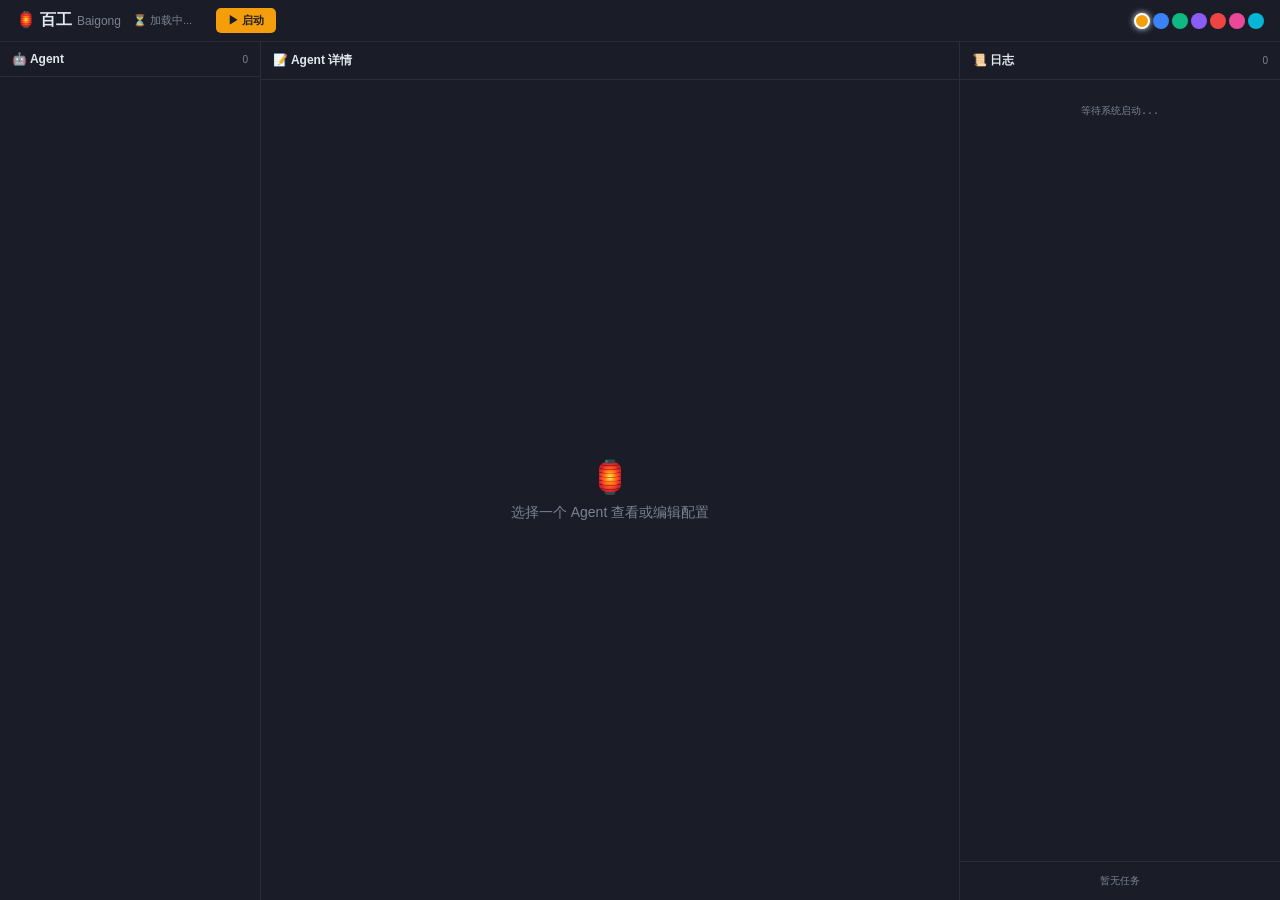
==== docs/index.html @ 062626a2 "v0.3.0: 三段式布局 + Agent 编辑 + 主题自定义 - 三段式布局：左列 Agent 列表 / 中列 编辑面板 / 右列 日志 - 点击 Agent 卡片进入编辑界面（人设/LLM配置/" ====
<!DOCTYPE html>
<html lang="zh-CN">
<head>
<meta charset="UTF-8">
<meta name="viewport" content="width=device-width, initial-scale=1.0">
<title>百工 Baigong — Agent 管理</title>
<style>
:root {
  --bg: #0f1117; --bg2: #1a1d27; --bg3: #232734; --border: #2a2e3a;
  --text: #e2e8f0; --dim: #7c8294;
  --accent: #f59e0b; --accent2: #3b82f6; --green: #10b981; --red: #ef4444; --purple: #8b5cf6;
  --radius: 8px;
}
*{margin:0;padding:0;box-sizing:border-box}
body{font-family:-apple-system,"PingFang SC","Microsoft YaHei",sans-serif;background:var(--bg);color:var(--text);font-size:13px;height:100vh;display:flex;flex-direction:column;overflow:hidden}
/* ═══ Header ═══ */
.hdr{display:flex;align-items:center;padding:8px 16px;background:var(--bg2);border-bottom:1px solid var(--border);gap:12px;flex-shrink:0}
.hdr h1{font-size:16px;font-weight:700;white-space:nowrap}
.hdr h1 span{font-weight:300;color:var(--dim);font-size:12px}
/* Theme picker */
.theme-picker{display:flex;gap:3px;margin-left:auto}
.theme-dot{width:16px;height:16px;border-radius:50%;border:2px solid transparent;cursor:pointer;transition:.15s}
.theme-dot.act{border-color:#fff;box-shadow:0 0 6px currentColor}
.theme-dot:hover{transform:scale(1.2)}
.hdr-center{display:flex;align-items:center;gap:8px;margin-left:12px}
#sysStat{font-size:11px;color:var(--dim)}
.btn{padding:5px 12px;border:none;border-radius:5px;font-size:11px;font-weight:600;cursor:pointer;transition:.15s}
.btn-pri{background:var(--accent);color:#1a1d27}.btn-pri:hover{background:#d48a08}
.btn-pri:disabled{opacity:.4;cursor:not-allowed}
.btn-red{background:var(--red);color:#fff}.btn-red:hover{background:#dc2626}
.btn-ok{background:var(--green);color:#fff}.btn-ok:hover{background:#059669}
.btn-sm{padding:3px 8px;font-size:10px}
/* ═══ Three Column Layout ═══ */
.main{display:flex;flex:1;overflow:hidden;gap:1px;background:var(--border)}
.col{display:flex;flex-direction:column;overflow:hidden}
.col-left{width:260px;flex-shrink:0;background:var(--bg2)}
.col-center{flex:1;background:var(--bg2)}
.col-right{width:320px;flex-shrink:0;background:var(--bg2);display:flex;flex-direction:column}
.col-h{padding:10px 12px;font-size:12px;font-weight:600;border-bottom:1px solid var(--border);display:flex;align-items:center;justify-content:space-between;flex-shrink:0}
.col-h .cnt{font-size:10px;color:var(--dim);font-weight:400}
/* ── Left: Agent List ── */
.ag-list{flex:1;overflow-y:auto;padding:6px}
.ag-card{display:flex;align-items:center;gap:8px;padding:8px 10px;border-radius:6px;cursor:pointer;transition:.1s;border:1px solid transparent;margin-bottom:4px}
.ag-card:hover{background:var(--bg3)}
.ag-card.sel{border-color:var(--accent);background:rgba(245,158,11,.08)}
.ag-av{width:32px;height:32px;border-radius:6px;display:flex;align-items:center;justify-content:center;font-size:16px;flex-shrink:0}
.ag-av .dot{width:6px;height:6px;border-radius:50%;position:absolute;bottom:0;right:0;border:1px solid var(--bg2)}
.ag-av-wrap{position:relative}.dot-idle{background:var(--dim)}.dot-thinking{background:var(--accent);animation:pulse .8s infinite}.dot-acting{background:var(--accent2);animation:pulse .8s infinite}.dot-done{background:var(--green)}.dot-error{background:var(--red)}
.ag-info{flex:1;min-width:0}
.ag-name{font-size:12px;font-weight:600}
.ag-role-2{font-size:10px;color:var(--dim);margin-top:1px}
.ag-extra{font-size:10px;color:var(--dim);margin-top:1px;white-space:nowrap;overflow:hidden;text-overflow:ellipsis}
@keyframes pulse{0%,100%{opacity:1}50%{opacity:.4}}
/* ── Center: Detail/Edit ── */
.center-content{flex:1;overflow-y:auto;padding:12px}
.center-empty{display:flex;align-items:center;justify-content:center;height:100%;color:var(--dim);font-size:14px;flex-direction:column;gap:8px}
.center-empty .big{font-size:32px}
.edit-section{margin-bottom:16px}
.edit-section h3{font-size:12px;font-weight:600;color:var(--accent);margin-bottom:8px;padding-bottom:4px;border-bottom:1px solid var(--border)}
.fg{margin-bottom:10px}
.fg label{display:block;font-size:11px;font-weight:600;margin-bottom:3px;color:#cbd5e1}
.fg input,.fg select,.fg textarea{width:100%;padding:7px 9px;background:var(--bg3);border:1px solid var(--border);border-radius:4px;color:var(--text);font-size:12px;outline:none;font-family:inherit}
.fg input:focus,.fg select:focus,.fg textarea:focus{border-color:var(--accent)}
.fg textarea{min-height:50px;resize:vertical}
.fg-hint{font-size:10px;color:var(--dim);margin-top:2px}
.tool-grid{display:flex;flex-wrap:wrap;gap:4px;margin-top:4px}
.tool-chk{display:flex;align-items:center;gap:4px;padding:3px 8px;background:var(--bg3);border:1px solid var(--border);border-radius:4px;cursor:pointer;font-size:11px;transition:.1s}
.tool-chk input{display:none}
.tool-chk.chk{border-color:var(--accent);background:rgba(245,158,11,.1)}
.tool-chk:hover{background:var(--bg)}
.edit-actions{display:flex;gap:6px;justify-content:flex-end;padding-top:8px;border-top:1px solid var(--border);margin-top:4px}
.edit-actions .btn{padding:6px 16px;font-size:12px}
/* ── Right: Logs + Tasks ── */
.col-right .col-h{border-bottom-color:transparent}
.col-right .col:first-child .col-h{border-bottom:1px solid var(--border)}
.log-box{flex:1;overflow-y:auto;padding:4px 8px;font-family:"SF Mono","Menlo",monospace;font-size:10px}
.l{display:flex;gap:4px;padding:2px 4px;border-radius:2px}
.l:hover{background:var(--bg3)}
.l-t{color:var(--dim);flex-shrink:0}
.l-m{flex:1}.l.action .l-m{color:var(--accent2)}.l.result .l-m{color:var(--green)}.l.thought .l-m{color:var(--accent);font-style:italic}.l.memory .l-m{color:var(--purple)}.l.error .l-m{color:var(--red)}
.task-pane{flex:0 0 auto;max-height:160px;overflow-y:auto;border-top:1px solid var(--border);padding:4px 8px}
.task-card{padding:4px 6px;margin:2px 0;background:var(--bg3);border-radius:3px;border-left:2px solid var(--dim);font-size:10px}
.task-card.t-pending{border-left-color:var(--dim)}
.task-card.t-progress{border-left-color:var(--accent2)}
.task-card.t-done{border-left-color:var(--green);opacity:.7}
.task-card .tc-goal{font-weight:500}
.task-card .tc-meta{font-size:9px;color:var(--dim);margin-top:1px}
/* Scrollbar */
::-webkit-scrollbar{width:3px}::-webkit-scrollbar-track{background:transparent}::-webkit-scrollbar-thumb{background:var(--border);border-radius:2px}
</style>
</head>
<body>

<!-- Header -->
<div class="hdr">
  <h1>🏮 百工 <span>Baigong</span></h1>
  <span id="sysStat">⏳ 加载中...</span>
  <div class="hdr-center">
    <button class="btn btn-pri" id="btnStart">▶ 启动</button>
    <button class="btn btn-red" id="btnStop" style="display:none">⏹ 停止</button>
  </div>
  <div class="theme-picker" id="themePicker"></div>
</div>

<!-- Three Columns -->
<div class="main">
  <!-- Left: Agents -->
  <div class="col col-left">
    <div class="col-h"><span>🤖 Agent</span><span class="cnt" id="agCnt">0</span></div>
    <div class="ag-list" id="agList"></div>
  </div>

  <!-- Center: Detail/Edit -->
  <div class="col col-center">
    <div class="col-h"><span id="detailTitle">📝 Agent 详情</span></div>
    <div class="center-content" id="centerContent">
      <div class="center-empty">
        <div class="big">🏮</div>
        <div>选择一个 Agent 查看或编辑配置</div>
      </div>
    </div>
  </div>

  <!-- Right: Logs + Tasks -->
  <div class="col col-right">
    <div class="col" style="flex:1">
      <div class="col-h"><span>📜 日志</span><span class="cnt" id="logCnt">0</span></div>
      <div class="log-box" id="logBox"><div style="padding:20px;text-align:center;color:var(--dim)">等待系统启动...</div></div>
    </div>
    <div class="task-pane" id="taskPane"><div style="color:var(--dim);font-size:10px;text-align:center;padding:8px">暂无任务</div></div>
  </div>
</div>

<script>
const $=id=>document.getElementById(id);
const T=text=>document.createTextNode(text);

// ── Color presets ──
const THEMES={
  amber:"#f59e0b",amber2:"#d48a08",
  blue:"#3b82f6",blue2:"#2563eb",
  green:"#10b981",green2:"#059669",
  purple:"#8b5cf6",purple2:"#7c3aed",
  red:"#ef4444",red2:"#dc2626",
  pink:"#ec4899",pink2:"#db2777",
  cyan:"#06b6d4",cyan2:"#0891b2",
};

// ── API helper ──
async function api(path,opts={}){
  const r=await fetch(path,{headers:{'Content-Type':'application/json'},...opts});
  return r.json();
}

// ── State ──
let es=null, timer=null;
let state={agents:[],logs:[],tasks:[]};
let selectedAgent=null;
let providers={};

// ── Theme ──
function initThemePicker(){
  const el=$('themePicker');
  const names=Object.keys(THEMES).filter((_,i)=>i%2===0);
  const cur=localStorage.getItem('baigong_theme')||'amber';
  el.innerHTML=names.map(n=>`<div class="theme-dot ${n===cur?'act':''}" data-theme="${n}" style="background:${THEMES[n]}" onclick="setTheme('${n}')" title="${n}"></div>`).join('');
  applyTheme(cur);
}
function setTheme(name){
  localStorage.setItem('baigong_theme',name);
  applyTheme(name);
  document.querySelectorAll('.theme-dot').forEach(d=>d.classList.toggle('act',d.dataset.theme===name));
  // Save to backend
  api('/api/theme',{method:'POST',body:JSON.stringify({accent:name})}).catch(()=>{});
}
function applyTheme(name){
  const c=THEMES[name]||'#f59e0b';
  const c2=THEMES[name+'2']||'#d48a08';
  document.documentElement.style.setProperty('--accent',c);
  document.documentElement.style.setProperty('--accent2',c2);
}

// ── Init ──
async function init(){
  initThemePicker();
  // Load providers
  providers=await api('/api/providers')||{};
  // Load state
  const cfg=await api('/api/config');
  if(cfg.llm&&cfg.llm.api_key){
    $('sysStat').textContent='已配置';
    if(cfg.agents&&cfg.agents.length){
      $('btnStart').click();
    }
  }else{
    $('sysStat').textContent='⚠️ 未配置 API Key';
  }
  // Poll
  setInterval(fetchState,3000);
  // Initial fetch
  await fetchState();
}

// ── Start / Stop ──
$('btnStart').onclick=async function(){
  this.disabled=true;$('sysStat').textContent='⏳ 启动中...';
  const r=await api('/api/start',{method:'POST'});
  if(r.ok){
    this.style.display='none';$('btnStop').style.display='inline-block';
    $('sysStat').textContent='✅ 运行中';
    connectSSE();
  }else{
    $('sysStat').textContent='❌ '+(r.error||'失败');
    this.disabled=false;
  }
};
$('btnStop').onclick=async function(){
  await api('/api/stop',{method:'POST'});
  this.style.display='none';$('btnStart').style.display='inline-block';$('btnStart').disabled=false;
  $('sysStat').textContent='⏹ 已停止';
  if(es){es.close();es=null}
};

// ── SSE ──
function connectSSE(){
  if(es)es.close();
  es=new EventSource('/api/events');
  es.onmessage=function(e){try{render(JSON.parse(e.data))}catch(err){}};
  es.onerror=function(){};
  fetchState();
}

// ── Fetch state ──
async function fetchState(){
  const s=await api('/api/state');
  if(s)render(s);
}

// ── Render ──
function render(s){
  state=s;
  renderAgentList(s);
  renderLogs(s);
  renderTasks(s);
  // If selected agent is still in list, update detail
  if(selectedAgent&&s.agents){
    const a=s.agents.find(x=>x.id===selectedAgent.id);
    if(a){selectedAgent=a;renderDetail(a);}
  }
}
function renderAgentList(s){
  const agents=s.agents||[];
  $('agCnt').textContent=agents.length;
  const el=$('agList');
  if(!agents.length){
    el.innerHTML='<div style="text-align:center;padding:20px;color:var(--dim);font-size:12px">暂无 Agent<br><span style="font-size:10px">启动系统后自动创建</span></div>';
    return;
  }
  el.innerHTML=agents.map(a=>`
    <div class="ag-card ${selectedAgent&&selectedAgent.id===a.id?'sel':''}" onclick="selectAgent('${a.id}')">
      <div class="ag-av-wrap"><div class="ag-av" style="background:rgba(245,158,11,.1);border-radius:6px">🤖</div><span class="dot dot-${a.status||'idle'}"></span></div>
      <div class="ag-info">
        <div class="ag-name">${a.name||'?'}</div>
        <div class="ag-role-2">${a.role||'?'} · ${a.model||'默认模型'}</div>
        <div class="ag-extra">${a.action||'等待任务...'}</div>
      </div>
    </div>
  `).join('');
}
function renderLogs(s){
  const logs=s.logs||[];
  $('logCnt').textContent=logs.length;
  const el=$('logBox');
  if(!logs.length){el.innerHTML='<div style="padding:20px;text-align:center;color:var(--dim)">等待系统启动...</div>';return}
  el.innerHTML=logs.slice(-200).map(l=>`
    <div class="l ${l.type||''}"><span class="l-t">${l.t||''}</span><span class="l-m">${l.msg||''}</span></div>
  `).join('');
  el.scrollTop=el.scrollHeight;
}
function renderTasks(s){
  const tasks=s.tasks||[];
  const el=$('taskPane');
  if(!tasks.length){el.innerHTML='<div style="color:var(--dim);font-size:10px;text-align:center;padding:8px">暂无任务</div>';return}
  el.innerHTML=tasks.slice(-10).map(t=>`
    <div class="task-card t-${t.status||'pending'}">
      <div class="tc-goal">${t.goal||t.id||'?'}</div>
      <div class="tc-meta">${t.assignee||''}${t.progress?' · '+(t.progress*100).toFixed(0)+'%':''}</div>
    </div>
  `).join('');
}

// ── Select Agent ──
async function selectAgent(id){
  // Try to get full detail from API
  try{
    const a=await api('/api/agents/'+id);
    if(a&&a.id){selectedAgent=a;renderDetail(a);return}
  }catch(e){}
  // Fallback: find in state
  const a=(state.agents||[]).find(x=>x.id===id);
  if(a){selectedAgent=a;renderDetail(a)}
}

// ── Render Detail / Edit ──
function renderDetail(a){
  $('detailTitle').textContent='✏️ '+a.name;
  const tools=a.tools||[];
  const allTools=Object.keys((state.tools||{}));
  const provider=a.provider||'';
  const currentTheme=localStorage.getItem('baigong_theme')||'amber';
  const providerKeys=Object.keys(providers);

  $('centerContent').innerHTML=`
    <!-- Basic -->
    <div class="edit-section">
      <h3>📋 基本信息</h3>
      <div class="fg"><label>名字</label><input id="eName" value="${escHtml(a.name)}"></div>
      <div class="fg"><label>角色描述</label><input id="eRole" value="${escHtml(a.role||'')}"></div>
    </div>

    <!-- System Prompt -->
    <div class="edit-section">
      <h3>🧠 人设 / System Prompt</h3>
      <div class="fg">
        <textarea id="ePrompt" rows="6">${escHtml(a.system_prompt||'')}</textarea>
      </div>
    </div>

    <!-- LLM -->
    <div class="edit-section">
      <h3>🔌 LLM 配置</h3>
      <div class="fg"><label>提供商</label>
        <select id="eProvider" onchange="onProviderChange()">
          <option value="">使用全局配置</option>
          ${providerKeys.map(k=>`<option value="${k}" ${provider===k?'selected':''}>${k}</option>`).join('')}
        </select>
      </div>
      <div class="fg"><label>模型</label>
        <select id="eModel">
          <option value="">使用全局配置</option>
          ${provider ? (providers[provider]?.models||[]).map(m=>`<option value="${m}" ${a.model===m?'selected':''}>${m}</option>`).join('') : ''}
        </select>
      </div>
      <div class="fg"><label>API Key</label>
        <input id="eApiKey" type="password" value="${escHtml(a.api_key||'')}" placeholder="留空使用全局 API Key">
        <div class="fg-hint">留空则使用全局配置中的 API Key</div>
      </div>
      <div class="fg"><label>API 地址</label>
        <input id="eBaseUrl" value="${escHtml(a.base_url||'')}" placeholder="留空使用提供商默认地址">
      </div>
    </div>

    <!-- Tools -->
    <div class="edit-section">
      <h3>🔧 工具</h3>
      <div class="tool-grid" id="toolGrid">
        ${(allTools.length?allTools:['web_search','web_extract','file_read','file_write','code_exec']).map(t=>{
          const checked=tools.includes(t);
          return `<label class="tool-chk ${checked?'chk':''}" onclick="this.classList.toggle('chk')">
            <input type="checkbox" ${checked?'checked':''} value="${t}"> ${t}
          </label>`;
        }).join('')}
      </div>
    </div>

    <!-- Actions -->
    <div class="edit-actions">
      <button class="btn btn-red btn-sm" onclick="deleteAgent('${a.id}')">🗑 删除</button>
      <button class="btn btn-pri" onclick="saveAgent('${a.id}')">💾 保存</button>
    </div>
  `;
}

function escHtml(s){
  if(!s)return '';
  return s.replace(/&/g,'&amp;').replace(/</g,'&lt;').replace(/>/g,'&gt;').replace(/"/g,'&quot;');
}

// ── Provider change ──
function onProviderChange(){
  const p=$('eProvider').value;
  const sel=$('eModel');
  if(!p||!providers[p]){
    sel.innerHTML='<option value="">使用全局配置</option>';
    return;
  }
  sel.innerHTML='<option value="">使用全局配置</option>'+providers[p].models.map(m=>`<option value="${m}">${m}</option>`).join('');
}

// ── Save Agent ──
async function saveAgent(id){
  const name=$('eName').value.trim();
  const role=$('eRole').value.trim();
  const prompt=$('ePrompt').value.trim();
  const provider=$('eProvider').value;
  const model=$('eModel').value;
  const apiKey=$('eApiKey').value;
  const baseUrl=$('eBaseUrl').value;

  // Get checked tools
  const tools=[];
  document.querySelectorAll('#toolGrid input:checked').forEach(cb=>tools.push(cb.value));

  const body={};
  if(name)body.name=name;
  if(role)body.role=role;
  if(prompt)body.system_prompt=prompt;
  body.tools=tools;
  body.provider=provider||null;
  body.model=model||null;
  body.api_key=apiKey||null;
  body.base_url=baseUrl||null;

  const r=await api('/api/agents/'+id,{method:'PATCH',body:JSON.stringify(body)});
  if(r.ok){
    $('detailTitle').textContent='✏️ '+name;
    $('sysStat').textContent='✅ Agent 已保存';
    setTimeout(()=>{$('sysStat').textContent='✅ 运行中';},2000);
    await fetchState();
    // Re-select to refresh
    selectAgent(id);
  }else{
    $('sysStat').textContent='❌ 保存失败';
  }
}

// ── Delete Agent ──
async function deleteAgent(id){
  if(!confirm('确定要删除这个 Agent 吗？'))return;
  const r=await api('/api/agents/'+id,{method:'DELETE'});
  if(r.ok){
    selectedAgent=null;
    $('centerContent').innerHTML='<div class="center-empty"><div class="big">🏮</div><div>选择一个 Agent 查看或编辑配置</div></div>';
    $('detailTitle').textContent='📝 Agent 详情';
    await fetchState();
  }
}

// ── Load ──
init();
</script>
</body>
</html>
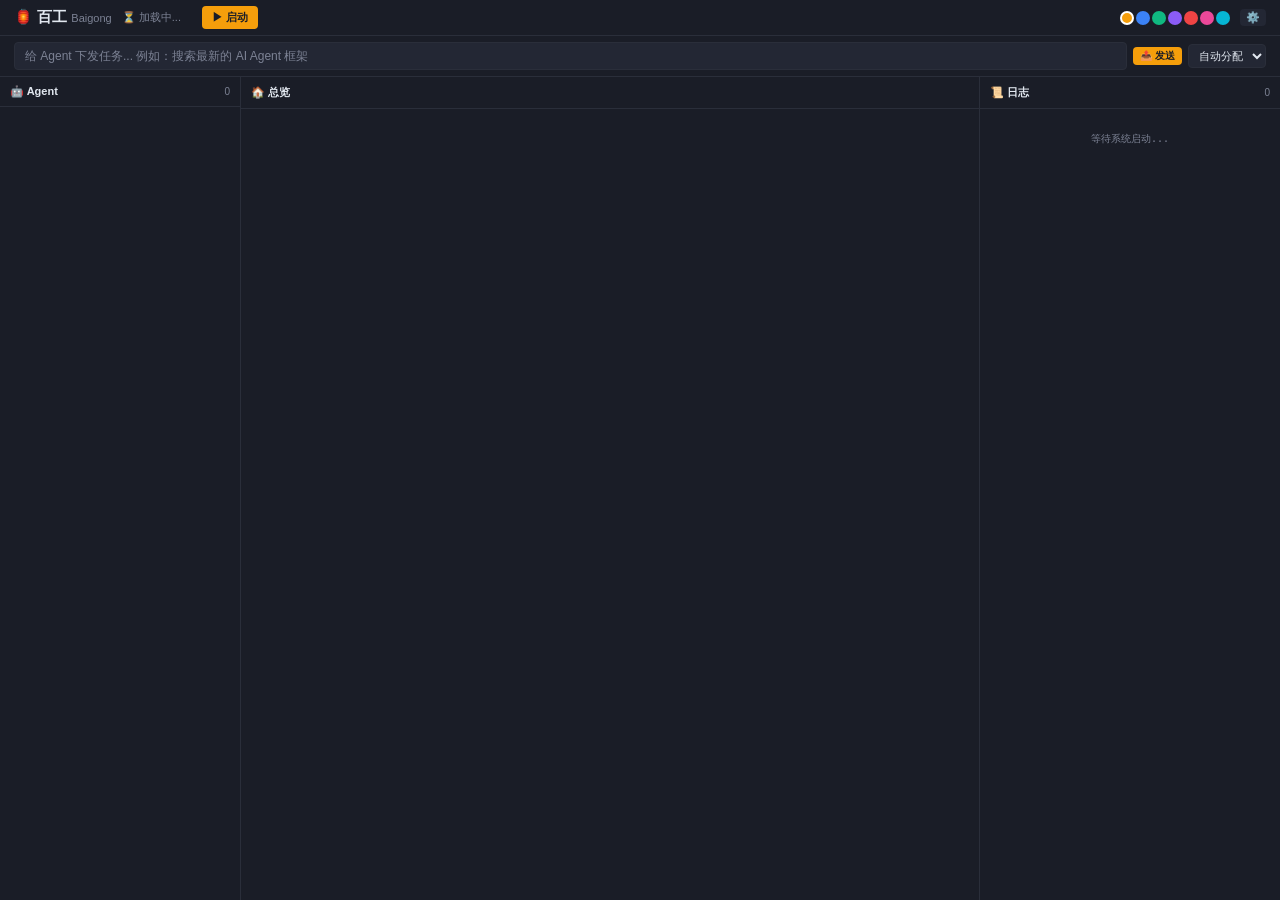
==== commit 098ec6a3: "v0.3.0: 完整 Agent 管理界面 + 热更新 - 三段式布局：Agent 列表 / 编辑面板 / 日志 - 顶部任务输入栏：直接给 Agent 下发任务 - 点击 Agent 可编辑：人设/" ====
--- a/docs/index.html
+++ b/docs/index.html
@@ -5,93 +5,97 @@
 <meta name="viewport" content="width=device-width, initial-scale=1.0">
 <title>百工 Baigong — Agent 管理</title>
 <style>
-:root {
-  --bg: #0f1117; --bg2: #1a1d27; --bg3: #232734; --border: #2a2e3a;
-  --text: #e2e8f0; --dim: #7c8294;
-  --accent: #f59e0b; --accent2: #3b82f6; --green: #10b981; --red: #ef4444; --purple: #8b5cf6;
-  --radius: 8px;
-}
+:root{--bg:#0f1117;--bg2:#1a1d27;--bg3:#232734;--border:#2a2e3a;--text:#e2e8f0;--dim:#7c8294;--accent:#f59e0b;--accent2:#3b82f6;--green:#10b981;--red:#ef4444;--purple:#8b5cf6}
 *{margin:0;padding:0;box-sizing:border-box}
 body{font-family:-apple-system,"PingFang SC","Microsoft YaHei",sans-serif;background:var(--bg);color:var(--text);font-size:13px;height:100vh;display:flex;flex-direction:column;overflow:hidden}
 /* ═══ Header ═══ */
-.hdr{display:flex;align-items:center;padding:8px 16px;background:var(--bg2);border-bottom:1px solid var(--border);gap:12px;flex-shrink:0}
-.hdr h1{font-size:16px;font-weight:700;white-space:nowrap}
-.hdr h1 span{font-weight:300;color:var(--dim);font-size:12px}
-/* Theme picker */
-.theme-picker{display:flex;gap:3px;margin-left:auto}
-.theme-dot{width:16px;height:16px;border-radius:50%;border:2px solid transparent;cursor:pointer;transition:.15s}
-.theme-dot.act{border-color:#fff;box-shadow:0 0 6px currentColor}
-.theme-dot:hover{transform:scale(1.2)}
-.hdr-center{display:flex;align-items:center;gap:8px;margin-left:12px}
-#sysStat{font-size:11px;color:var(--dim)}
-.btn{padding:5px 12px;border:none;border-radius:5px;font-size:11px;font-weight:600;cursor:pointer;transition:.15s}
-.btn-pri{background:var(--accent);color:#1a1d27}.btn-pri:hover{background:#d48a08}
-.btn-pri:disabled{opacity:.4;cursor:not-allowed}
+.hdr{display:flex;align-items:center;padding:6px 14px;background:var(--bg2);border-bottom:1px solid var(--border);gap:10px;flex-shrink:0}
+.hdr h1{font-size:15px;font-weight:700;white-space:nowrap}
+.hdr h1 span{font-weight:300;color:var(--dim);font-size:11px}
+#sysStat{font-size:11px;color:var(--dim);min-width:70px}
+.hdr-center{display:flex;align-items:center;gap:6px}
+.btn{padding:4px 10px;border:none;border-radius:4px;font-size:11px;font-weight:600;cursor:pointer;transition:.15s}
+.btn-pri{background:var(--accent);color:#1a1d27}.btn-pri:hover{background:#d48a08}.btn-pri:disabled{opacity:.4;cursor:not-allowed}
 .btn-red{background:var(--red);color:#fff}.btn-red:hover{background:#dc2626}
 .btn-ok{background:var(--green);color:#fff}.btn-ok:hover{background:#059669}
-.btn-sm{padding:3px 8px;font-size:10px}
-/* ═══ Three Column Layout ═══ */
+.btn-sm{padding:2px 7px;font-size:10px}
+/* task input bar */
+.task-bar{display:flex;align-items:center;gap:6px;padding:6px 14px;background:var(--bg2);border-bottom:1px solid var(--border);flex-shrink:0}
+.task-bar input{flex:1;padding:6px 10px;background:var(--bg3);border:1px solid var(--border);border-radius:4px;color:var(--text);font-size:12px;outline:none}
+.task-bar input:focus{border-color:var(--accent)}
+.task-bar input::placeholder{color:var(--dim)}
+.theme-picker{display:flex;gap:2px;margin-left:auto}
+.theme-dot{width:14px;height:14px;border-radius:50%;border:2px solid transparent;cursor:pointer;transition:.15s}
+.theme-dot.act{border-color:#fff}.theme-dot:hover{transform:scale(1.2)}
+.hdr-actions{display:flex;align-items:center;gap:3px}
+.hdr-actions .btn{background:var(--bg3);color:var(--dim);padding:2px 6px}.hdr-actions .btn:hover{color:var(--text)}
+/* ═══ Main Layout ═══ */
 .main{display:flex;flex:1;overflow:hidden;gap:1px;background:var(--border)}
 .col{display:flex;flex-direction:column;overflow:hidden}
-.col-left{width:260px;flex-shrink:0;background:var(--bg2)}
+.col-left{width:240px;flex-shrink:0;background:var(--bg2)}
 .col-center{flex:1;background:var(--bg2)}
-.col-right{width:320px;flex-shrink:0;background:var(--bg2);display:flex;flex-direction:column}
-.col-h{padding:10px 12px;font-size:12px;font-weight:600;border-bottom:1px solid var(--border);display:flex;align-items:center;justify-content:space-between;flex-shrink:0}
+.col-right{width:300px;flex-shrink:0;background:var(--bg2)}
+.col-h{padding:8px 10px;font-size:11px;font-weight:600;border-bottom:1px solid var(--border);display:flex;align-items:center;justify-content:space-between;flex-shrink:0}
 .col-h .cnt{font-size:10px;color:var(--dim);font-weight:400}
-/* ── Left: Agent List ── */
-.ag-list{flex:1;overflow-y:auto;padding:6px}
-.ag-card{display:flex;align-items:center;gap:8px;padding:8px 10px;border-radius:6px;cursor:pointer;transition:.1s;border:1px solid transparent;margin-bottom:4px}
+/* ── Agent List ── */
+.ag-list{flex:1;overflow-y:auto;padding:4px}
+.ag-card{display:flex;align-items:center;gap:6px;padding:6px 8px;border-radius:5px;cursor:pointer;transition:.1s;border:1px solid transparent;margin-bottom:2px}
 .ag-card:hover{background:var(--bg3)}
 .ag-card.sel{border-color:var(--accent);background:rgba(245,158,11,.08)}
-.ag-av{width:32px;height:32px;border-radius:6px;display:flex;align-items:center;justify-content:center;font-size:16px;flex-shrink:0}
-.ag-av .dot{width:6px;height:6px;border-radius:50%;position:absolute;bottom:0;right:0;border:1px solid var(--bg2)}
-.ag-av-wrap{position:relative}.dot-idle{background:var(--dim)}.dot-thinking{background:var(--accent);animation:pulse .8s infinite}.dot-acting{background:var(--accent2);animation:pulse .8s infinite}.dot-done{background:var(--green)}.dot-error{background:var(--red)}
+.ag-av-wrap{position:relative;flex-shrink:0}
+.ag-av{width:28px;height:28px;border-radius:5px;display:flex;align-items:center;justify-content:center;font-size:14px;background:rgba(245,158,11,.1)}
+.dot{position:absolute;bottom:-1px;right:-1px;width:7px;height:7px;border-radius:50%;border:1.5px solid var(--bg2)}
+.dot-idle{background:var(--dim)}.dot-thinking{background:var(--accent);animation:pulse .8s infinite}.dot-acting{background:var(--accent2);animation:pulse .8s infinite}.dot-done{background:var(--green)}.dot-error{background:var(--red)}
 .ag-info{flex:1;min-width:0}
 .ag-name{font-size:12px;font-weight:600}
-.ag-role-2{font-size:10px;color:var(--dim);margin-top:1px}
-.ag-extra{font-size:10px;color:var(--dim);margin-top:1px;white-space:nowrap;overflow:hidden;text-overflow:ellipsis}
+.ag-role2{font-size:9px;color:var(--dim);margin-top:0}
+.ag-action{font-size:9px;color:var(--dim);margin-top:0;white-space:nowrap;overflow:hidden;text-overflow:ellipsis}
 @keyframes pulse{0%,100%{opacity:1}50%{opacity:.4}}
-/* ── Center: Detail/Edit ── */
-.center-content{flex:1;overflow-y:auto;padding:12px}
-.center-empty{display:flex;align-items:center;justify-content:center;height:100%;color:var(--dim);font-size:14px;flex-direction:column;gap:8px}
-.center-empty .big{font-size:32px}
-.edit-section{margin-bottom:16px}
-.edit-section h3{font-size:12px;font-weight:600;color:var(--accent);margin-bottom:8px;padding-bottom:4px;border-bottom:1px solid var(--border)}
-.fg{margin-bottom:10px}
-.fg label{display:block;font-size:11px;font-weight:600;margin-bottom:3px;color:#cbd5e1}
-.fg input,.fg select,.fg textarea{width:100%;padding:7px 9px;background:var(--bg3);border:1px solid var(--border);border-radius:4px;color:var(--text);font-size:12px;outline:none;font-family:inherit}
+/* ── Center Content ── */
+.center-scroll{flex:1;overflow-y:auto;padding:10px}
+/* overview */
+.ov-grid{display:grid;grid-template-columns:repeat(auto-fill,minmax(100px,1fr));gap:6px;margin-bottom:12px}
+.ov-card{background:var(--bg3);border:1px solid var(--border);border-radius:5px;padding:8px;text-align:center}
+.ov-val{font-size:20px;font-weight:700}
+.ov-lbl{font-size:10px;color:var(--dim);margin-top:2px}
+/* edit form */
+.edit-s{margin-bottom:14px}
+.edit-s h3{font-size:11px;font-weight:600;color:var(--accent);margin-bottom:6px;padding-bottom:3px;border-bottom:1px solid var(--border)}
+.fg{margin-bottom:8px}
+.fg label{display:block;font-size:10px;font-weight:600;margin-bottom:2px;color:#cbd5e1}
+.fg input,.fg select,.fg textarea{width:100%;padding:6px 8px;background:var(--bg3);border:1px solid var(--border);border-radius:4px;color:var(--text);font-size:12px;outline:none;font-family:inherit}
 .fg input:focus,.fg select:focus,.fg textarea:focus{border-color:var(--accent)}
-.fg textarea{min-height:50px;resize:vertical}
-.fg-hint{font-size:10px;color:var(--dim);margin-top:2px}
-.tool-grid{display:flex;flex-wrap:wrap;gap:4px;margin-top:4px}
-.tool-chk{display:flex;align-items:center;gap:4px;padding:3px 8px;background:var(--bg3);border:1px solid var(--border);border-radius:4px;cursor:pointer;font-size:11px;transition:.1s}
+.fg textarea{min-height:40px;resize:vertical}
+.fg-hint{font-size:9px;color:var(--dim);margin-top:1px}
+.tool-grid{display:flex;flex-wrap:wrap;gap:3px}
+.tool-chk{display:flex;align-items:center;gap:3px;padding:2px 6px;background:var(--bg3);border:1px solid var(--border);border-radius:3px;cursor:pointer;font-size:10px;transition:.1s}
 .tool-chk input{display:none}
 .tool-chk.chk{border-color:var(--accent);background:rgba(245,158,11,.1)}
-.tool-chk:hover{background:var(--bg)}
-.edit-actions{display:flex;gap:6px;justify-content:flex-end;padding-top:8px;border-top:1px solid var(--border);margin-top:4px}
-.edit-actions .btn{padding:6px 16px;font-size:12px}
-/* ── Right: Logs + Tasks ── */
-.col-right .col-h{border-bottom-color:transparent}
-.col-right .col:first-child .col-h{border-bottom:1px solid var(--border)}
-.log-box{flex:1;overflow-y:auto;padding:4px 8px;font-family:"SF Mono","Menlo",monospace;font-size:10px}
-.l{display:flex;gap:4px;padding:2px 4px;border-radius:2px}
+.edit-acts{display:flex;gap:6px;justify-content:flex-end;padding-top:6px;border-top:1px solid var(--border);margin-top:4px}
+/* ── Right: Logs ── */
+.log-box{flex:1;overflow-y:auto;padding:3px 6px;font-family:"SF Mono","Menlo",monospace;font-size:10px}
+.l{display:flex;gap:3px;padding:1px 3px;border-radius:2px;line-height:1.5}
 .l:hover{background:var(--bg3)}
 .l-t{color:var(--dim);flex-shrink:0}
-.l-m{flex:1}.l.action .l-m{color:var(--accent2)}.l.result .l-m{color:var(--green)}.l.thought .l-m{color:var(--accent);font-style:italic}.l.memory .l-m{color:var(--purple)}.l.error .l-m{color:var(--red)}
-.task-pane{flex:0 0 auto;max-height:160px;overflow-y:auto;border-top:1px solid var(--border);padding:4px 8px}
-.task-card{padding:4px 6px;margin:2px 0;background:var(--bg3);border-radius:3px;border-left:2px solid var(--dim);font-size:10px}
-.task-card.t-pending{border-left-color:var(--dim)}
-.task-card.t-progress{border-left-color:var(--accent2)}
-.task-card.t-done{border-left-color:var(--green);opacity:.7}
-.task-card .tc-goal{font-weight:500}
-.task-card .tc-meta{font-size:9px;color:var(--dim);margin-top:1px}
-/* Scrollbar */
-::-webkit-scrollbar{width:3px}::-webkit-scrollbar-track{background:transparent}::-webkit-scrollbar-thumb{background:var(--border);border-radius:2px}
+.l-m{flex:1}.l.act .l-m{color:var(--accent2)}.l.res .l-m{color:var(--green)}.l.thk .l-m{color:var(--accent);font-style:italic}.l.mem .l-m{color:var(--purple)}.l.err .l-m{color:var(--red)}
+/* ═══ Modal ═══ */
+.modal{display:none;position:fixed;top:0;left:0;right:0;bottom:0;z-index:200;align-items:center;justify-content:center}
+.modal.act{display:flex}
+.modal-bg{position:absolute;top:0;left:0;right:0;bottom:0;background:rgba(0,0,0,.5)}
+.modal-c{position:relative;background:var(--bg2);border:1px solid var(--border);border-radius:8px;width:400px;max-width:90vw;box-shadow:0 8px 32px rgba(0,0,0,.4)}
+.modal-h{display:flex;align-items:center;justify-content:space-between;padding:10px 14px;border-bottom:1px solid var(--border);font-size:13px;font-weight:600}
+.modal-close{cursor:pointer;color:var(--dim);padding:2px 6px;border-radius:3px;font-size:14px}.modal-close:hover{background:var(--bg3);color:var(--text)}
+.modal-b{padding:14px}
+.up-info{display:flex;justify-content:space-between;padding:5px 0;font-size:12px;border-bottom:1px solid var(--border)}
+.up-label{color:var(--dim)}.up-val{font-weight:600}
+.up-status{margin:8px 0;font-size:11px;padding:6px;background:var(--bg3);border-radius:4px;min-height:18px;color:var(--dim);white-space:pre-wrap}
+.up-acts{display:flex;gap:6px;margin-top:6px}
+.up-preview{font-size:10px;color:var(--dim);margin-top:6px;max-height:100px;overflow-y:auto;padding:4px;white-space:pre-wrap}
+/* Scroll */
+::-webkit-scrollbar{width:3px}::-webkit-scrollbar-track:transparent::-webkit-scrollbar-thumb{background:var(--border);border-radius:2px}
 </style>
 </head>
 <body>
-
-<!-- Header -->
 <div class="hdr">
   <h1>🏮 百工 <span>Baigong</span></h1>
   <span id="sysStat">⏳ 加载中...</span>
@@ -100,343 +104,202 @@
     <button class="btn btn-red" id="btnStop" style="display:none">⏹ 停止</button>
   </div>
   <div class="theme-picker" id="themePicker"></div>
+  <div class="hdr-actions">
+    <button class="btn" onclick="showUpdate()" title="版本与更新">⚙️</button>
+  </div>
 </div>
-
-<!-- Three Columns -->
+<div class="task-bar">
+  <input id="taskInput" placeholder="给 Agent 下发任务... 例如：搜索最新的 AI Agent 框架" onkeydown="if(event.key==='Enter'&&!event.shiftKey){event.preventDefault();submitTask()}">
+  <button class="btn btn-pri btn-sm" onclick="submitTask()">📤 发送</button>
+  <select id="taskAgent" style="padding:4px 6px;background:var(--bg3);border:1px solid var(--border);border-radius:4px;color:var(--text);font-size:11px;outline:none">
+    <option value="">自动分配</option>
+  </select>
+</div>
+
+<!-- Update Modal -->
+<div class="modal" id="updateModal">
+  <div class="modal-bg" onclick="hideUpdate()"></div>
+  <div class="modal-c">
+    <div class="modal-h">🔄 版本与更新 <span class="modal-close" onclick="hideUpdate()">✕</span></div>
+    <div class="modal-b">
+      <div class="up-info"><span class="up-label">当前版本</span><span class="up-val" id="upCurrent">-</span></div>
+      <div class="up-info"><span class="up-label">最新版本</span><span class="up-val" id="upLatest">-</span></div>
+      <div class="up-info"><span class="up-label">运行模式</span><span class="up-val" id="upMode">-</span></div>
+      <div class="up-status" id="upStatus"></div>
+      <div class="up-acts">
+        <button class="btn btn-sm btn-ok" onclick="checkUpdate()">🔍 检查更新</button>
+        <button class="btn btn-sm btn-pri" id="upBtnDownload" style="display:none" onclick="applyUpdate()">⬇️ 下载更新</button>
+      </div>
+      <div class="up-preview" id="upPreview"></div>
+    </div>
+  </div>
+</div>
+
 <div class="main">
-  <!-- Left: Agents -->
   <div class="col col-left">
     <div class="col-h"><span>🤖 Agent</span><span class="cnt" id="agCnt">0</span></div>
     <div class="ag-list" id="agList"></div>
   </div>
-
-  <!-- Center: Detail/Edit -->
   <div class="col col-center">
-    <div class="col-h"><span id="detailTitle">📝 Agent 详情</span></div>
-    <div class="center-content" id="centerContent">
-      <div class="center-empty">
-        <div class="big">🏮</div>
-        <div>选择一个 Agent 查看或编辑配置</div>
-      </div>
-    </div>
-  </div>
-
-  <!-- Right: Logs + Tasks -->
+    <div class="col-h"><span id="detailTitle">🏠 总览</span></div>
+    <div class="center-scroll" id="centerContent"></div>
+  </div>
   <div class="col col-right">
-    <div class="col" style="flex:1">
-      <div class="col-h"><span>📜 日志</span><span class="cnt" id="logCnt">0</span></div>
-      <div class="log-box" id="logBox"><div style="padding:20px;text-align:center;color:var(--dim)">等待系统启动...</div></div>
-    </div>
-    <div class="task-pane" id="taskPane"><div style="color:var(--dim);font-size:10px;text-align:center;padding:8px">暂无任务</div></div>
+    <div class="col-h"><span>📜 日志</span><span class="cnt" id="logCnt">0</span></div>
+    <div class="log-box" id="logBox"><div style="padding:20px;text-align:center;color:var(--dim)">等待系统启动...</div></div>
   </div>
 </div>
 
 <script>
 const $=id=>document.getElementById(id);
-const T=text=>document.createTextNode(text);
-
-// ── Color presets ──
-const THEMES={
-  amber:"#f59e0b",amber2:"#d48a08",
-  blue:"#3b82f6",blue2:"#2563eb",
-  green:"#10b981",green2:"#059669",
-  purple:"#8b5cf6",purple2:"#7c3aed",
-  red:"#ef4444",red2:"#dc2626",
-  pink:"#ec4899",pink2:"#db2777",
-  cyan:"#06b6d4",cyan2:"#0891b2",
-};
-
-// ── API helper ──
-async function api(path,opts={}){
-  const r=await fetch(path,{headers:{'Content-Type':'application/json'},...opts});
-  return r.json();
-}
-
-// ── State ──
-let es=null, timer=null;
-let state={agents:[],logs:[],tasks:[]};
-let selectedAgent=null;
-let providers={};
+const THEMES={amber:"#f59e0b",blue:"#3b82f6",green:"#10b981",purple:"#8b5cf6",red:"#ef4444",pink:"#ec4899",cyan:"#06b6d4"};
+let es=null,state={agents:[],logs:[]},selectedAgent=null,providers={};
+
+async function api(path,o={}){const r=await fetch(path,{headers:{'Content-Type':'application/json'},...o});return r.json()}
+function esc(s){return(s||'').replace(/&/g,'&amp;').replace(/</g,'&lt;').replace(/>/g,'&gt;').replace(/"/g,'&quot;')}
 
 // ── Theme ──
-function initThemePicker(){
-  const el=$('themePicker');
-  const names=Object.keys(THEMES).filter((_,i)=>i%2===0);
-  const cur=localStorage.getItem('baigong_theme')||'amber';
-  el.innerHTML=names.map(n=>`<div class="theme-dot ${n===cur?'act':''}" data-theme="${n}" style="background:${THEMES[n]}" onclick="setTheme('${n}')" title="${n}"></div>`).join('');
+function initTheme(){
+  const names=Object.keys(THEMES),cur=localStorage.getItem('baigong_theme')||'amber';
+  $('themePicker').innerHTML=names.map(n=>`<div class="theme-dot ${n===cur?'act':''}" data-theme="${n}" style="background:${THEMES[n]}" onclick="setTheme('${n}')" title="${n}"></div>`).join('');
   applyTheme(cur);
 }
-function setTheme(name){
-  localStorage.setItem('baigong_theme',name);
-  applyTheme(name);
-  document.querySelectorAll('.theme-dot').forEach(d=>d.classList.toggle('act',d.dataset.theme===name));
-  // Save to backend
-  api('/api/theme',{method:'POST',body:JSON.stringify({accent:name})}).catch(()=>{});
-}
-function applyTheme(name){
-  const c=THEMES[name]||'#f59e0b';
-  const c2=THEMES[name+'2']||'#d48a08';
-  document.documentElement.style.setProperty('--accent',c);
-  document.documentElement.style.setProperty('--accent2',c2);
-}
+function setTheme(n){localStorage.setItem('baigong_theme',n);applyTheme(n);document.querySelectorAll('.theme-dot').forEach(d=>d.classList.toggle('act',d.dataset.theme===n));api('/api/theme',{method:'POST',body:JSON.stringify({accent:n})}).catch(()=>{})}
+function applyTheme(n){document.documentElement.style.setProperty('--accent',THEMES[n]||'#f59e0b');document.documentElement.style.setProperty('--accent2',THEMES[n+'2']||'#3b82f6')}
 
 // ── Init ──
 async function init(){
-  initThemePicker();
-  // Load providers
+  initTheme();
   providers=await api('/api/providers')||{};
-  // Load state
   const cfg=await api('/api/config');
-  if(cfg.llm&&cfg.llm.api_key){
-    $('sysStat').textContent='已配置';
-    if(cfg.agents&&cfg.agents.length){
-      $('btnStart').click();
-    }
-  }else{
-    $('sysStat').textContent='⚠️ 未配置 API Key';
-  }
-  // Poll
-  setInterval(fetchState,3000);
-  // Initial fetch
-  await fetchState();
-}
-
-// ── Start / Stop ──
+  if(cfg.llm&&cfg.llm.api_key){$('sysStat').textContent='已配置';if(cfg.agents&&cfg.agents.length)$('btnStart').click()}
+  else $('sysStat').textContent='⚠️ 未配置 API Key';
+  setInterval(fetchState,3000);await fetchState();
+}
+
+// ── Start/Stop ──
 $('btnStart').onclick=async function(){
   this.disabled=true;$('sysStat').textContent='⏳ 启动中...';
   const r=await api('/api/start',{method:'POST'});
-  if(r.ok){
-    this.style.display='none';$('btnStop').style.display='inline-block';
-    $('sysStat').textContent='✅ 运行中';
-    connectSSE();
-  }else{
-    $('sysStat').textContent='❌ '+(r.error||'失败');
-    this.disabled=false;
-  }
+  if(r.ok){this.style.display='none';$('btnStop').style.display='inline-block';$('sysStat').textContent='✅ 运行中';connectSSE()}
+  else{$('sysStat').textContent='❌ '+(r.error||'失败');this.disabled=false}
 };
 $('btnStop').onclick=async function(){
   await api('/api/stop',{method:'POST'});
   this.style.display='none';$('btnStart').style.display='inline-block';$('btnStart').disabled=false;
-  $('sysStat').textContent='⏹ 已停止';
-  if(es){es.close();es=null}
+  $('sysStat').textContent='⏹ 已停止';if(es){es.close();es=null}
 };
 
-// ── SSE ──
-function connectSSE(){
-  if(es)es.close();
-  es=new EventSource('/api/events');
-  es.onmessage=function(e){try{render(JSON.parse(e.data))}catch(err){}};
-  es.onerror=function(){};
-  fetchState();
-}
-
-// ── Fetch state ──
-async function fetchState(){
-  const s=await api('/api/state');
-  if(s)render(s);
-}
+// ── SSE + Poll ──
+function connectSSE(){if(es)es.close();es=new EventSource('/api/events');es.onmessage=function(e){try{render(JSON.parse(e.data))}catch(e){}};es.onerror=function(){};fetchState()}
+async function fetchState(){const s=await api('/api/state');if(s)render(s)}
 
 // ── Render ──
 function render(s){
-  state=s;
-  renderAgentList(s);
-  renderLogs(s);
-  renderTasks(s);
-  // If selected agent is still in list, update detail
-  if(selectedAgent&&s.agents){
-    const a=s.agents.find(x=>x.id===selectedAgent.id);
-    if(a){selectedAgent=a;renderDetail(a);}
-  }
-}
-function renderAgentList(s){
-  const agents=s.agents||[];
-  $('agCnt').textContent=agents.length;
-  const el=$('agList');
-  if(!agents.length){
-    el.innerHTML='<div style="text-align:center;padding:20px;color:var(--dim);font-size:12px">暂无 Agent<br><span style="font-size:10px">启动系统后自动创建</span></div>';
-    return;
-  }
-  el.innerHTML=agents.map(a=>`
-    <div class="ag-card ${selectedAgent&&selectedAgent.id===a.id?'sel':''}" onclick="selectAgent('${a.id}')">
-      <div class="ag-av-wrap"><div class="ag-av" style="background:rgba(245,158,11,.1);border-radius:6px">🤖</div><span class="dot dot-${a.status||'idle'}"></span></div>
-      <div class="ag-info">
-        <div class="ag-name">${a.name||'?'}</div>
-        <div class="ag-role-2">${a.role||'?'} · ${a.model||'默认模型'}</div>
-        <div class="ag-extra">${a.action||'等待任务...'}</div>
-      </div>
+  state=s;renderAgents(s);renderLogs(s);
+  if(selectedAgent&&s.agents){const a=s.agents.find(x=>x.id===selectedAgent.id);if(a){selectedAgent=a;renderDetail(a)}}
+  else renderOverview(s);
+}
+function renderAgents(s){
+  const a=s.agents||[];$('agCnt').textContent=a.length;
+  $('agList').innerHTML=a.length?a.map(x=>`
+    <div class="ag-card ${selectedAgent&&selectedAgent.id===x.id?'sel':''}" onclick="selectAgent('${x.id}')">
+      <div class="ag-av-wrap"><div class="ag-av">🤖</div><span class="dot dot-${x.status||'idle'}"></span></div>
+      <div class="ag-info"><div class="ag-name">${esc(x.name)}</div><div class="ag-role2">${esc(x.role)} · ${x.model||'默认'}</div><div class="ag-action">${x.action||'等待任务...'}</div></div>
+    </div>`).join(''):'<div style="text-align:center;padding:20px;color:var(--dim);font-size:11px">暂无 Agent<br><span style="font-size:9px">启动后自动创建</span></div>';
+  const sel=$('taskAgent');sel.innerHTML='<option value="">自动分配</option>'+a.filter(x=>x.status==='idle').map(x=>`<option value="${x.id}">${esc(x.name)}</option>`).join('');
+}
+function renderLogs(s){
+  const l=s.logs||[];$('logCnt').textContent=l.length;
+  const el=$('logBox');
+  if(!l.length){el.innerHTML='<div style="padding:20px;text-align:center;color:var(--dim)">等待系统启动...</div>';return}
+  el.innerHTML=l.slice(-200).map(x=>`<div class="l ${x.type||''}"><span class="l-t">${x.t||''}</span><span class="l-m">${x.msg||''}</span></div>`).join('');
+  el.scrollTop=el.scrollHeight;
+}
+function renderOverview(s){
+  const a=s.agents||[];$('detailTitle').textContent='🏠 总览';
+  $('centerContent').innerHTML=`
+    <div class="ov-grid">
+      <div class="ov-card"><div class="ov-val">${a.length}</div><div class="ov-lbl">Agent</div></div>
+      <div class="ov-card"><div class="ov-val">${a.filter(x=>x.status==='idle').length}</div><div class="ov-lbl">空闲</div></div>
+      <div class="ov-card"><div class="ov-val">${a.filter(x=>x.status==='thinking'||x.status==='acting').length}</div><div class="ov-lbl">工作中</div></div>
+      <div class="ov-card"><div class="ov-val">${(s.tasks||[]).length}</div><div class="ov-lbl">任务</div></div>
     </div>
-  `).join('');
-}
-function renderLogs(s){
-  const logs=s.logs||[];
-  $('logCnt').textContent=logs.length;
-  const el=$('logBox');
-  if(!logs.length){el.innerHTML='<div style="padding:20px;text-align:center;color:var(--dim)">等待系统启动...</div>';return}
-  el.innerHTML=logs.slice(-200).map(l=>`
-    <div class="l ${l.type||''}"><span class="l-t">${l.t||''}</span><span class="l-m">${l.msg||''}</span></div>
-  `).join('');
-  el.scrollTop=el.scrollHeight;
-}
-function renderTasks(s){
-  const tasks=s.tasks||[];
-  const el=$('taskPane');
-  if(!tasks.length){el.innerHTML='<div style="color:var(--dim);font-size:10px;text-align:center;padding:8px">暂无任务</div>';return}
-  el.innerHTML=tasks.slice(-10).map(t=>`
-    <div class="task-card t-${t.status||'pending'}">
-      <div class="tc-goal">${t.goal||t.id||'?'}</div>
-      <div class="tc-meta">${t.assignee||''}${t.progress?' · '+(t.progress*100).toFixed(0)+'%':''}</div>
-    </div>
-  `).join('');
+    <div style="color:var(--dim);font-size:12px;text-align:center;padding:20px">点击左侧 Agent 查看或编辑配置<br>在顶部输入框下发任务</div>`;
 }
 
 // ── Select Agent ──
 async function selectAgent(id){
-  // Try to get full detail from API
-  try{
-    const a=await api('/api/agents/'+id);
-    if(a&&a.id){selectedAgent=a;renderDetail(a);return}
-  }catch(e){}
-  // Fallback: find in state
-  const a=(state.agents||[]).find(x=>x.id===id);
-  if(a){selectedAgent=a;renderDetail(a)}
-}
-
-// ── Render Detail / Edit ──
+  try{const a=await api('/api/agents/'+id);if(a&&a.id){selectedAgent=a;renderDetail(a);return}}catch(e){}
+  const a=(state.agents||[]).find(x=>x.id===id);if(a){selectedAgent=a;renderDetail(a)}
+}
+
+// ── Detail/Edit ──
 function renderDetail(a){
   $('detailTitle').textContent='✏️ '+a.name;
-  const tools=a.tools||[];
-  const allTools=Object.keys((state.tools||{}));
-  const provider=a.provider||'';
-  const currentTheme=localStorage.getItem('baigong_theme')||'amber';
-  const providerKeys=Object.keys(providers);
-
+  const tools=a.tools||[],allTools=Object.keys((state.tools||{})),pk=Object.keys(providers);
   $('centerContent').innerHTML=`
-    <!-- Basic -->
-    <div class="edit-section">
-      <h3>📋 基本信息</h3>
-      <div class="fg"><label>名字</label><input id="eName" value="${escHtml(a.name)}"></div>
-      <div class="fg"><label>角色描述</label><input id="eRole" value="${escHtml(a.role||'')}"></div>
-    </div>
-
-    <!-- System Prompt -->
-    <div class="edit-section">
-      <h3>🧠 人设 / System Prompt</h3>
-      <div class="fg">
-        <textarea id="ePrompt" rows="6">${escHtml(a.system_prompt||'')}</textarea>
-      </div>
-    </div>
-
-    <!-- LLM -->
-    <div class="edit-section">
-      <h3>🔌 LLM 配置</h3>
-      <div class="fg"><label>提供商</label>
-        <select id="eProvider" onchange="onProviderChange()">
-          <option value="">使用全局配置</option>
-          ${providerKeys.map(k=>`<option value="${k}" ${provider===k?'selected':''}>${k}</option>`).join('')}
-        </select>
-      </div>
-      <div class="fg"><label>模型</label>
-        <select id="eModel">
-          <option value="">使用全局配置</option>
-          ${provider ? (providers[provider]?.models||[]).map(m=>`<option value="${m}" ${a.model===m?'selected':''}>${m}</option>`).join('') : ''}
-        </select>
-      </div>
-      <div class="fg"><label>API Key</label>
-        <input id="eApiKey" type="password" value="${escHtml(a.api_key||'')}" placeholder="留空使用全局 API Key">
-        <div class="fg-hint">留空则使用全局配置中的 API Key</div>
-      </div>
-      <div class="fg"><label>API 地址</label>
-        <input id="eBaseUrl" value="${escHtml(a.base_url||'')}" placeholder="留空使用提供商默认地址">
-      </div>
-    </div>
-
-    <!-- Tools -->
-    <div class="edit-section">
-      <h3>🔧 工具</h3>
-      <div class="tool-grid" id="toolGrid">
-        ${(allTools.length?allTools:['web_search','web_extract','file_read','file_write','code_exec']).map(t=>{
-          const checked=tools.includes(t);
-          return `<label class="tool-chk ${checked?'chk':''}" onclick="this.classList.toggle('chk')">
-            <input type="checkbox" ${checked?'checked':''} value="${t}"> ${t}
-          </label>`;
-        }).join('')}
-      </div>
-    </div>
-
-    <!-- Actions -->
-    <div class="edit-actions">
-      <button class="btn btn-red btn-sm" onclick="deleteAgent('${a.id}')">🗑 删除</button>
+    <div class="edit-s"><h3>📋 基本信息</h3>
+      <div class="fg"><label>名字</label><input id="eName" value="${esc(a.name)}"></div>
+      <div class="fg"><label>角色描述</label><input id="eRole" value="${esc(a.role||'')}"></div></div>
+    <div class="edit-s"><h3>🧠 人设 / System Prompt</h3>
+      <div class="fg"><textarea id="ePrompt" rows="5">${esc(a.system_prompt||'')}</textarea></div></div>
+    <div class="edit-s"><h3>🔌 LLM 配置</h3>
+      <div class="fg"><label>提供商</label><select id="eProvider" onchange="onProvChange()"><option value="">使用全局</option>${pk.map(k=>`<option value="${k}" ${a.provider===k?'selected':''}>${k}</option>`).join('')}</select></div>
+      <div class="fg"><label>模型</label><select id="eModel"><option value="">使用全局</option>${a.provider?(providers[a.provider]?.models||[]).map(m=>`<option value="${m}" ${a.model===m?'selected':''}>${m}</option>`).join(''):''}</select></div>
+      <div class="fg"><label>API Key</label><input id="eApiKey" type="password" value="${esc(a.api_key||'')}" placeholder="留空用全局"><div class="fg-hint">留空则使用全局配置</div></div>
+      <div class="fg"><label>API 地址</label><input id="eBaseUrl" value="${esc(a.base_url||'')}" placeholder="留空用默认"></div></div>
+    <div class="edit-s"><h3>🔧 工具</h3>
+      <div class="tool-grid">${(allTools.length?allTools:['web_search','web_extract','file_read','file_write','code_exec']).map(t=>`<label class="tool-chk ${tools.includes(t)?'chk':''}" onclick="this.classList.toggle('chk')"><input type="checkbox" ${tools.includes(t)?'checked':''} value="${t}"> ${t}</label>`).join('')}</div></div>
+    <div class="edit-acts">
+      <button class="btn btn-red" onclick="if(confirm('删除这个 Agent？'))deleteAgent('${a.id}')">🗑 删除</button>
       <button class="btn btn-pri" onclick="saveAgent('${a.id}')">💾 保存</button>
-    </div>
-  `;
-}
-
-function escHtml(s){
-  if(!s)return '';
-  return s.replace(/&/g,'&amp;').replace(/</g,'&lt;').replace(/>/g,'&gt;').replace(/"/g,'&quot;');
-}
-
-// ── Provider change ──
-function onProviderChange(){
-  const p=$('eProvider').value;
-  const sel=$('eModel');
-  if(!p||!providers[p]){
-    sel.innerHTML='<option value="">使用全局配置</option>';
-    return;
-  }
-  sel.innerHTML='<option value="">使用全局配置</option>'+providers[p].models.map(m=>`<option value="${m}">${m}</option>`).join('');
-}
-
-// ── Save Agent ──
+    </div>`;
+}
+function onProvChange(){const p=$('eProvider').value;const sel=$('eModel');if(!p||!providers[p]){sel.innerHTML='<option value="">使用全局</option>';return}sel.innerHTML='<option value="">使用全局</option>'+providers[p].models.map(m=>`<option value="${m}">${m}</option>`).join('')}
 async function saveAgent(id){
-  const name=$('eName').value.trim();
-  const role=$('eRole').value.trim();
-  const prompt=$('ePrompt').value.trim();
-  const provider=$('eProvider').value;
-  const model=$('eModel').value;
-  const apiKey=$('eApiKey').value;
-  const baseUrl=$('eBaseUrl').value;
-
-  // Get checked tools
-  const tools=[];
-  document.querySelectorAll('#toolGrid input:checked').forEach(cb=>tools.push(cb.value));
-
-  const body={};
-  if(name)body.name=name;
-  if(role)body.role=role;
-  if(prompt)body.system_prompt=prompt;
-  body.tools=tools;
-  body.provider=provider||null;
-  body.model=model||null;
-  body.api_key=apiKey||null;
-  body.base_url=baseUrl||null;
-
-  const r=await api('/api/agents/'+id,{method:'PATCH',body:JSON.stringify(body)});
-  if(r.ok){
-    $('detailTitle').textContent='✏️ '+name;
-    $('sysStat').textContent='✅ Agent 已保存';
-    setTimeout(()=>{$('sysStat').textContent='✅ 运行中';},2000);
-    await fetchState();
-    // Re-select to refresh
-    selectAgent(id);
-  }else{
-    $('sysStat').textContent='❌ 保存失败';
-  }
-}
-
-// ── Delete Agent ──
+  const body={};const n=$('eName').value.trim();const r=$('eRole').value.trim();const p=$('ePrompt').value.trim();
+  if(n)body.name=n;if(r)body.role=r;if(p)body.system_prompt=p;
+  body.tools=[];document.querySelectorAll('#centerContent .tool-chk input:checked').forEach(cb=>body.tools.push(cb.value));
+  body.provider=$('eProvider').value||null;body.model=$('eModel').value||null;body.api_key=$('eApiKey').value||null;body.base_url=$('eBaseUrl').value||null;
+  const res=await api('/api/agents/'+id,{method:'PATCH',body:JSON.stringify(body)});
+  if(res.ok){$('sysStat').textContent='✅ 已保存';setTimeout(()=>{$('sysStat').textContent='✅ 运行中'},1500);await fetchState();selectAgent(id)}
+  else $('sysStat').textContent='❌ 保存失败';
+}
 async function deleteAgent(id){
-  if(!confirm('确定要删除这个 Agent 吗？'))return;
-  const r=await api('/api/agents/'+id,{method:'DELETE'});
-  if(r.ok){
-    selectedAgent=null;
-    $('centerContent').innerHTML='<div class="center-empty"><div class="big">🏮</div><div>选择一个 Agent 查看或编辑配置</div></div>';
-    $('detailTitle').textContent='📝 Agent 详情';
-    await fetchState();
-  }
-}
-
-// ── Load ──
+  const res=await api('/api/agents/'+id,{method:'DELETE'});
+  if(res.ok){selectedAgent=null;renderOverview(state);await fetchState()}
+}
+
+// ── Task ──
+async function submitTask(){
+  const goal=$('taskInput').value.trim();if(!goal)return;
+  const agent=$('taskAgent').value;
+  await api('/api/task',{method:'POST',body:JSON.stringify({goal,agent_id:agent})});
+  $('taskInput').value='';
+}
+
+// ── Update ──
+function showUpdate(){$('updateModal').classList.add('act');api('/api/update/status').then(r=>{$('upCurrent').textContent='v'+r.version;$('upMode').textContent=r.mode||(r.frozen?'App打包版':'源码版')}).catch(()=>{})}
+function hideUpdate(){$('updateModal').classList.remove('act')}
+async function checkUpdate(){
+  $('upStatus').textContent='⏳ 检查中...';$('upBtnDownload').style.display='none';$('upPreview').textContent='';
+  try{
+    const r=await api('/api/update/check');
+    $('upCurrent').textContent='v'+r.current;$('upLatest').textContent='v'+r.latest;
+    if(r.has_update){$('upBtnDownload').style.display='inline-block';$('upStatus').textContent=`✅ 有新版本 v${r.latest} 可用！`;$('upPreview').textContent=(r.body||'').slice(0,300)}
+    else{$('upStatus').textContent=r.error?'⚠️ '+r.error:'✅ 已是最新版本'}
+  }catch(e){$('upStatus').textContent='❌ 检查失败: '+e.message}
+}
+async function applyUpdate(){
+  $('upBtnDownload').disabled=true;$('upStatus').textContent='⏳ 正在下载更新...';
+  try{
+    const r=await api('/api/update/apply',{method:'POST'});
+    if(r.ok){$('upStatus').textContent=r.message;if(r.download_path)$('upPreview').textContent='下载完成，请关闭应用后打开 DMG 安装'}
+    else{$('upStatus').textContent='❌ '+r.error;$('upBtnDownload').disabled=false}
+  }catch(e){$('upStatus').textContent='❌ '+e.message;$('upBtnDownload').disabled=false}
+}
+
 init();
 </script>
 </body>
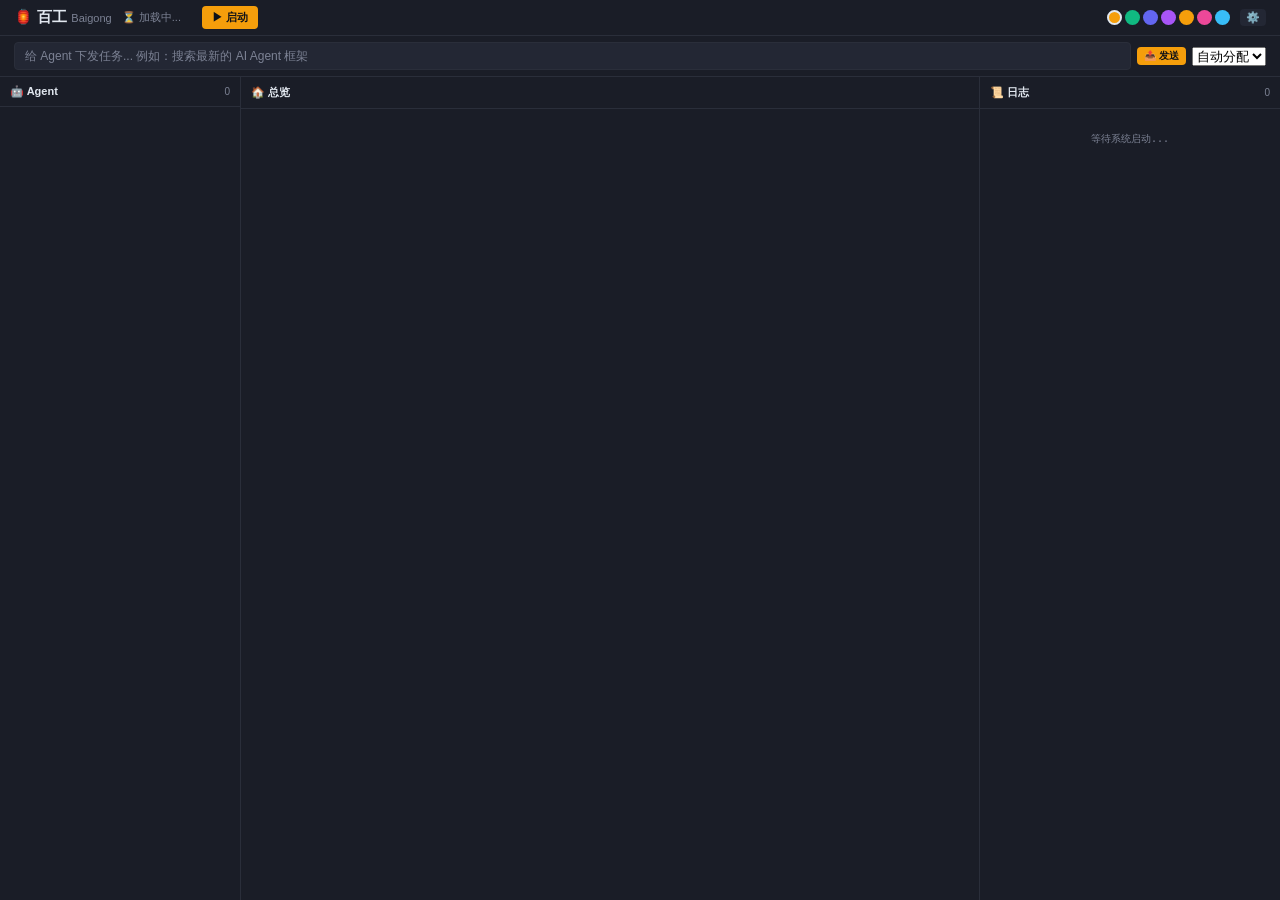
==== commit a7dab1ad: "v0.4.0: 完整UI主题系统 + 修复Agent编辑 - 7套完整UI主题（琥珀/翡翠/靛蓝/暮紫/白昼/玫瑰/极夜） - 主题切换改变全部UI元素（背景/面板/边框/文字），不只是accent色" ====
--- a/docs/index.html
+++ b/docs/index.html
@@ -5,7 +5,46 @@
 <meta name="viewport" content="width=device-width, initial-scale=1.0">
 <title>百工 Baigong — Agent 管理</title>
 <style>
-:root{--bg:#0f1117;--bg2:#1a1d27;--bg3:#232734;--border:#2a2e3a;--text:#e2e8f0;--dim:#7c8294;--accent:#f59e0b;--accent2:#3b82f6;--green:#10b981;--red:#ef4444;--purple:#8b5cf6}
+/* ═══ 完整 UI 主题系统 ═══ */
+:root {
+  --bg:#0f1117;--bg2:#1a1d27;--bg3:#232734;--border:#2a2e3a;
+  --text:#e2e8f0;--dim:#7c8294;--accent:#f59e0b;--accent2:#3b82f6;
+  --green:#10b981;--red:#ef4444;--purple:#8b5cf6;
+}
+/* 7 套完整主题 */
+[data-theme="amber"] {
+  --bg:#0f1117;--bg2:#1a1d27;--bg3:#232734;--border:#2a2e3a;
+  --text:#e2e8f0;--dim:#7c8294;--accent:#f59e0b;--accent2:#f97316;
+}
+[data-theme="jade"] {
+  --bg:#0c1713;--bg2:#14231e;--bg3:#1b2d27;--border:#213a32;
+  --text:#d1fae5;--dim:#6b9e86;--accent:#10b981;--accent2:#059669;
+}
+[data-theme="indigo"] {
+  --bg:#0f1423;--bg2:#181f36;--bg3:#1e2742;--border:#25304f;
+  --text:#dbeafe;--dim:#7c8fc7;--accent:#6366f1;--accent2:#4f46e5;
+}
+[data-theme="twilight"] {
+  --bg:#170f23;--bg2:#231b30;--bg3:#2d233d;--border:#382d49;
+  --text:#e9dff5;--dim:#9a8bb3;--accent:#a855f7;--accent2:#9333ea;
+}
+[data-theme="daylight"] {
+  --bg:#f8fafc;--bg2:#ffffff;--bg3:#f1f5f9;--border:#e2e8f0;
+  --text:#0f172a;--dim:#64748b;--accent:#f59e0b;--accent2:#d97706;
+}
+[data-theme="rose"] {
+  --bg:#1f1014;--bg2:#2c181c;--bg3:#381f24;--border:#46282e;
+  --text:#fce7f3;--dim:#b0798e;--accent:#ec4899;--accent2:#db2777;
+}
+[data-theme="midnight"] {
+  --bg:#06080e;--bg2:#0d0f16;--bg3:#13151e;--border:#1a1d28;
+  --text:#c8ccd6;--dim:#555a68;--accent:#38bdf8;--accent2:#0ea5e9;
+}
+
+/* 平滑过渡 */
+body { transition: background-color .25s, color .25s; }
+.panel, .hdr, .task-bar, .card, input, select, textarea, .btn, .dot { transition: all .25s; }
+
 *{margin:0;padding:0;box-sizing:border-box}
 body{font-family:-apple-system,"PingFang SC","Microsoft YaHei",sans-serif;background:var(--bg);color:var(--text);font-size:13px;height:100vh;display:flex;flex-direction:column;overflow:hidden}
 /* ═══ Header ═══ */
@@ -15,18 +54,18 @@
 #sysStat{font-size:11px;color:var(--dim);min-width:70px}
 .hdr-center{display:flex;align-items:center;gap:6px}
 .btn{padding:4px 10px;border:none;border-radius:4px;font-size:11px;font-weight:600;cursor:pointer;transition:.15s}
-.btn-pri{background:var(--accent);color:#1a1d27}.btn-pri:hover{background:#d48a08}.btn-pri:disabled{opacity:.4;cursor:not-allowed}
-.btn-red{background:var(--red);color:#fff}.btn-red:hover{background:#dc2626}
-.btn-ok{background:var(--green);color:#fff}.btn-ok:hover{background:#059669}
+.btn-pri{background:var(--accent);color:var(--bg)}.btn-pri:hover{filter:brightness(1.1)}.btn-pri:disabled{filter:saturate(0);opacity:.5;cursor:not-allowed}
+.btn-red{background:var(--red);color:#fff}.btn-red:hover{filter:brightness(1.2)}
+.btn-ok{background:var(--green);color:#fff}.btn-ok:hover{filter:brightness(1.2)}
 .btn-sm{padding:2px 7px;font-size:10px}
 /* task input bar */
 .task-bar{display:flex;align-items:center;gap:6px;padding:6px 14px;background:var(--bg2);border-bottom:1px solid var(--border);flex-shrink:0}
 .task-bar input{flex:1;padding:6px 10px;background:var(--bg3);border:1px solid var(--border);border-radius:4px;color:var(--text);font-size:12px;outline:none}
 .task-bar input:focus{border-color:var(--accent)}
 .task-bar input::placeholder{color:var(--dim)}
-.theme-picker{display:flex;gap:2px;margin-left:auto}
-.theme-dot{width:14px;height:14px;border-radius:50%;border:2px solid transparent;cursor:pointer;transition:.15s}
-.theme-dot.act{border-color:#fff}.theme-dot:hover{transform:scale(1.2)}
+.theme-picker{display:flex;gap:3px;margin-left:auto}
+.theme-dot{width:15px;height:15px;border-radius:50%;border:2px solid transparent;cursor:pointer;transition:.2s;transform:scale(1)}
+.theme-dot.act{border-color:var(--text)}.theme-dot:hover{transform:scale(1.25)}
 .hdr-actions{display:flex;align-items:center;gap:3px}
 .hdr-actions .btn{background:var(--bg3);color:var(--dim);padding:2px 6px}.hdr-actions .btn:hover{color:var(--text)}
 /* ═══ Main Layout ═══ */
@@ -41,37 +80,37 @@
 .ag-list{flex:1;overflow-y:auto;padding:4px}
 .ag-card{display:flex;align-items:center;gap:6px;padding:6px 8px;border-radius:5px;cursor:pointer;transition:.1s;border:1px solid transparent;margin-bottom:2px}
 .ag-card:hover{background:var(--bg3)}
-.ag-card.sel{border-color:var(--accent);background:rgba(245,158,11,.08)}
+.ag-card.sel{border-color:var(--accent);background:rgba(var(--accent-rgb,245,158,11),.08)}
 .ag-av-wrap{position:relative;flex-shrink:0}
-.ag-av{width:28px;height:28px;border-radius:5px;display:flex;align-items:center;justify-content:center;font-size:14px;background:rgba(245,158,11,.1)}
+.ag-av{width:28px;height:28px;border-radius:5px;display:flex;align-items:center;justify-content:center;font-size:14px;background:var(--bg3)}
 .dot{position:absolute;bottom:-1px;right:-1px;width:7px;height:7px;border-radius:50%;border:1.5px solid var(--bg2)}
 .dot-idle{background:var(--dim)}.dot-thinking{background:var(--accent);animation:pulse .8s infinite}.dot-acting{background:var(--accent2);animation:pulse .8s infinite}.dot-done{background:var(--green)}.dot-error{background:var(--red)}
 .ag-info{flex:1;min-width:0}
 .ag-name{font-size:12px;font-weight:600}
-.ag-role2{font-size:9px;color:var(--dim);margin-top:0}
-.ag-action{font-size:9px;color:var(--dim);margin-top:0;white-space:nowrap;overflow:hidden;text-overflow:ellipsis}
+.ag-role2{font-size:9px;color:var(--dim)}
+.ag-action{font-size:9px;color:var(--dim);white-space:nowrap;overflow:hidden;text-overflow:ellipsis;margin-top:1px}
 @keyframes pulse{0%,100%{opacity:1}50%{opacity:.4}}
 /* ── Center Content ── */
 .center-scroll{flex:1;overflow-y:auto;padding:10px}
-/* overview */
 .ov-grid{display:grid;grid-template-columns:repeat(auto-fill,minmax(100px,1fr));gap:6px;margin-bottom:12px}
 .ov-card{background:var(--bg3);border:1px solid var(--border);border-radius:5px;padding:8px;text-align:center}
-.ov-val{font-size:20px;font-weight:700}
+.ov-val{font-size:20px;font-weight:700;color:var(--accent)}
 .ov-lbl{font-size:10px;color:var(--dim);margin-top:2px}
 /* edit form */
-.edit-s{margin-bottom:14px}
+.edit-s{margin-bottom:12px}
 .edit-s h3{font-size:11px;font-weight:600;color:var(--accent);margin-bottom:6px;padding-bottom:3px;border-bottom:1px solid var(--border)}
-.fg{margin-bottom:8px}
-.fg label{display:block;font-size:10px;font-weight:600;margin-bottom:2px;color:#cbd5e1}
-.fg input,.fg select,.fg textarea{width:100%;padding:6px 8px;background:var(--bg3);border:1px solid var(--border);border-radius:4px;color:var(--text);font-size:12px;outline:none;font-family:inherit}
-.fg input:focus,.fg select:focus,.fg textarea:focus{border-color:var(--accent)}
+.fg{margin-bottom:7px}
+.fg label{display:block;font-size:10px;font-weight:600;margin-bottom:2px;color:var(--text)}
+.fg input,.fg select,.fg textarea{width:100%;padding:5px 7px;background:var(--bg3);border:1px solid var(--border);border-radius:4px;color:var(--text);font-size:12px;outline:none;font-family:inherit}
+.fg input:focus,.fg select:focus,.fg textarea:focus{border-color:var(--accent);box-shadow:0 0 0 1px rgba(var(--accent-rgb,245,158,11),.15)}
 .fg textarea{min-height:40px;resize:vertical}
 .fg-hint{font-size:9px;color:var(--dim);margin-top:1px}
 .tool-grid{display:flex;flex-wrap:wrap;gap:3px}
 .tool-chk{display:flex;align-items:center;gap:3px;padding:2px 6px;background:var(--bg3);border:1px solid var(--border);border-radius:3px;cursor:pointer;font-size:10px;transition:.1s}
 .tool-chk input{display:none}
-.tool-chk.chk{border-color:var(--accent);background:rgba(245,158,11,.1)}
+.tool-chk.chk{border-color:var(--accent);background:rgba(var(--accent-rgb,245,158,11),.1);color:var(--accent)}
 .edit-acts{display:flex;gap:6px;justify-content:flex-end;padding-top:6px;border-top:1px solid var(--border);margin-top:4px}
+.edit-acts .btn{padding:6px 14px;font-size:12px}
 /* ── Right: Logs ── */
 .log-box{flex:1;overflow-y:auto;padding:3px 6px;font-family:"SF Mono","Menlo",monospace;font-size:10px}
 .l{display:flex;gap:3px;padding:1px 3px;border-radius:2px;line-height:1.5}
@@ -82,7 +121,7 @@
 .modal{display:none;position:fixed;top:0;left:0;right:0;bottom:0;z-index:200;align-items:center;justify-content:center}
 .modal.act{display:flex}
 .modal-bg{position:absolute;top:0;left:0;right:0;bottom:0;background:rgba(0,0,0,.5)}
-.modal-c{position:relative;background:var(--bg2);border:1px solid var(--border);border-radius:8px;width:400px;max-width:90vw;box-shadow:0 8px 32px rgba(0,0,0,.4)}
+.modal-c{position:relative;background:var(--bg2);border:1px solid var(--border);border-radius:8px;width:420px;max-width:90vw;box-shadow:0 8px 32px rgba(0,0,0,.4)}
 .modal-h{display:flex;align-items:center;justify-content:space-between;padding:10px 14px;border-bottom:1px solid var(--border);font-size:13px;font-weight:600}
 .modal-close{cursor:pointer;color:var(--dim);padding:2px 6px;border-radius:3px;font-size:14px}.modal-close:hover{background:var(--bg3);color:var(--text)}
 .modal-b{padding:14px}
@@ -90,9 +129,9 @@
 .up-label{color:var(--dim)}.up-val{font-weight:600}
 .up-status{margin:8px 0;font-size:11px;padding:6px;background:var(--bg3);border-radius:4px;min-height:18px;color:var(--dim);white-space:pre-wrap}
 .up-acts{display:flex;gap:6px;margin-top:6px}
-.up-preview{font-size:10px;color:var(--dim);margin-top:6px;max-height:100px;overflow-y:auto;padding:4px;white-space:pre-wrap}
+.up-preview{font-size:10px;color:var(--dim);margin-top:6px;max-height:100px;overflow-y:auto;padding:4px;white-space:pre-wrap;background:var(--bg);border-radius:4px}
 /* Scroll */
-::-webkit-scrollbar{width:3px}::-webkit-scrollbar-track:transparent::-webkit-scrollbar-thumb{background:var(--border);border-radius:2px}
+::-webkit-scrollbar{width:3px}::-webkit-scrollbar-track{background:transparent}::-webkit-scrollbar-thumb{background:var(--border);border-radius:2px}::-webkit-scrollbar-thumb:hover{background:var(--dim)}
 </style>
 </head>
 <body>
@@ -111,7 +150,7 @@
 <div class="task-bar">
   <input id="taskInput" placeholder="给 Agent 下发任务... 例如：搜索最新的 AI Agent 框架" onkeydown="if(event.key==='Enter'&&!event.shiftKey){event.preventDefault();submitTask()}">
   <button class="btn btn-pri btn-sm" onclick="submitTask()">📤 发送</button>
-  <select id="taskAgent" style="padding:4px 6px;background:var(--bg3);border:1px solid var(--border);border-radius:4px;color:var(--text);font-size:11px;outline:none">
+  <select id="taskAgent" class="task-agent-sel">
     <option value="">自动分配</option>
   </select>
 </div>
@@ -152,151 +191,329 @@
 
 <script>
 const $=id=>document.getElementById(id);
-const THEMES={amber:"#f59e0b",blue:"#3b82f6",green:"#10b981",purple:"#8b5cf6",red:"#ef4444",pink:"#ec4899",cyan:"#06b6d4"};
-let es=null,state={agents:[],logs:[]},selectedAgent=null,providers={};
-
-async function api(path,o={}){const r=await fetch(path,{headers:{'Content-Type':'application/json'},...o});return r.json()}
+
+/* ═══ 完整 UI 主题：7 套 ═══ */
+const FULL_THEMES = {
+  amber:  { name:'琥珀', bg:'#0f1117',bg2:'#1a1d27',bg3:'#232734',border:'#2a2e3a',text:'#e2e8f0',dim:'#7c8294',accent:'#f59e0b',accent2:'#f97316',dot:'#f59e0b' },
+  jade:   { name:'翡翠', bg:'#0c1713',bg2:'#14231e',bg3:'#1b2d27',border:'#213a32',text:'#d1fae5',dim:'#6b9e86',accent:'#10b981',accent2:'#059669',dot:'#10b981' },
+  indigo: { name:'靛蓝', bg:'#0f1423',bg2:'#181f36',bg3:'#1e2742',border:'#25304f',text:'#dbeafe',dim:'#7c8fc7',accent:'#6366f1',accent2:'#4f46e5',dot:'#6366f1' },
+  twilight:{name:'暮紫', bg:'#170f23',bg2:'#231b30',bg3:'#2d233d',border:'#382d49',text:'#e9dff5',dim:'#9a8bb3',accent:'#a855f7',accent2:'#9333ea',dot:'#a855f7' },
+  daylight:{name:'白昼', bg:'#f8fafc',bg2:'#ffffff',bg3:'#f1f5f9',border:'#e2e8f0',text:'#0f172a',dim:'#64748b',accent:'#f59e0b',accent2:'#d97706',dot:'#f59e0b' },
+  rose:   { name:'玫瑰', bg:'#1f1014',bg2:'#2c181c',bg3:'#381f24',border:'#46282e',text:'#fce7f3',dim:'#b0798e',accent:'#ec4899',accent2:'#db2777',dot:'#ec4899' },
+  midnight:{name:'极夜', bg:'#06080e',bg2:'#0d0f16',bg3:'#13151e',border:'#1a1d28',text:'#c8ccd6',dim:'#555a68',accent:'#38bdf8',accent2:'#0ea5e9',dot:'#38bdf8' },
+};
+const THEME_NAMES=Object.keys(FULL_THEMES);
+
+let es=null, state={agents:[],logs:[]}, selectedAgent=null, providers={};
+
+async function api(path,o={}){
+  const r=await fetch(path,{
+    headers:{'Content-Type':'application/json'},
+    ...o
+  });
+  return r.json();
+}
 function esc(s){return(s||'').replace(/&/g,'&amp;').replace(/</g,'&lt;').replace(/>/g,'&gt;').replace(/"/g,'&quot;')}
 
-// ── Theme ──
+// ── 完整主题应用 ──
 function initTheme(){
-  const names=Object.keys(THEMES),cur=localStorage.getItem('baigong_theme')||'amber';
-  $('themePicker').innerHTML=names.map(n=>`<div class="theme-dot ${n===cur?'act':''}" data-theme="${n}" style="background:${THEMES[n]}" onclick="setTheme('${n}')" title="${n}"></div>`).join('');
+  const cur=localStorage.getItem('baigong_theme')||'amber';
+  $('themePicker').innerHTML=THEME_NAMES.map(n=>{
+    const t=FULL_THEMES[n];
+    return `<div class="theme-dot ${n===cur?'act':''}" data-theme="${n}" style="background:${t.dot}" onclick="setTheme('${n}')" title="${t.name}"></div>`;
+  }).join('');
   applyTheme(cur);
 }
-function setTheme(n){localStorage.setItem('baigong_theme',n);applyTheme(n);document.querySelectorAll('.theme-dot').forEach(d=>d.classList.toggle('act',d.dataset.theme===n));api('/api/theme',{method:'POST',body:JSON.stringify({accent:n})}).catch(()=>{})}
-function applyTheme(n){document.documentElement.style.setProperty('--accent',THEMES[n]||'#f59e0b');document.documentElement.style.setProperty('--accent2',THEMES[n+'2']||'#3b82f6')}
+function setTheme(n){
+  localStorage.setItem('baigong_theme',n);
+  applyTheme(n);
+  document.querySelectorAll('.theme-dot').forEach(d=>d.classList.toggle('act',d.dataset.theme===n));
+  api('/api/theme',{method:'POST',body:JSON.stringify({accent:n})}).catch(()=>{});
+  // highlight active
+}
+function applyTheme(n){
+  const t=FULL_THEMES[n]||FULL_THEMES.amber;
+  // 设 data-theme 属性（CSS 选择器用）
+  document.documentElement.setAttribute('data-theme', n);
+  // 同时直接设所有 CSS 变量
+  const root=document.documentElement;
+  root.style.setProperty('--bg',t.bg);
+  root.style.setProperty('--bg2',t.bg2);
+  root.style.setProperty('--bg3',t.bg3);
+  root.style.setProperty('--border',t.border);
+  root.style.setProperty('--text',t.text);
+  root.style.setProperty('--dim',t.dim);
+  root.style.setProperty('--accent',t.accent);
+  root.style.setProperty('--accent2',t.accent2);
+  // 计算 RGB 版本供 rgba() 使用
+  root.style.setProperty('--accent-rgb',hexToRgb(t.accent));
+}
+function hexToRgb(h){
+  const r=parseInt(h.slice(1,3),16),g=parseInt(h.slice(3,5),16),b=parseInt(h.slice(5,7),16);
+  return `${r},${g},${b}`;
+}
 
 // ── Init ──
 async function init(){
   initTheme();
   providers=await api('/api/providers')||{};
   const cfg=await api('/api/config');
-  if(cfg.llm&&cfg.llm.api_key){$('sysStat').textContent='已配置';if(cfg.agents&&cfg.agents.length)$('btnStart').click()}
-  else $('sysStat').textContent='⚠️ 未配置 API Key';
-  setInterval(fetchState,3000);await fetchState();
+  if(cfg&&cfg.llm&&cfg.llm.api_key){
+    $('sysStat').textContent='已配置';
+    if(cfg.agents&&cfg.agents.length>0){
+      // 自动尝试启动
+    }
+  } else {
+    $('sysStat').textContent='⚠️ 未配置 API Key';
+  }
+  setInterval(fetchState,3000);
+  await fetchState();
 }
 
 // ── Start/Stop ──
 $('btnStart').onclick=async function(){
-  this.disabled=true;$('sysStat').textContent='⏳ 启动中...';
+  this.disabled=true; $('sysStat').textContent='⏳ 启动中...';
   const r=await api('/api/start',{method:'POST'});
-  if(r.ok){this.style.display='none';$('btnStop').style.display='inline-block';$('sysStat').textContent='✅ 运行中';connectSSE()}
-  else{$('sysStat').textContent='❌ '+(r.error||'失败');this.disabled=false}
+  if(r.ok){
+    this.style.display='none';
+    $('btnStop').style.display='inline-block';
+    $('sysStat').textContent='✅ 运行中';
+    connectSSE();
+    await fetchState();
+  } else {
+    $('sysStat').textContent='❌ '+(r.error||'失败');
+    this.disabled=false;
+  }
 };
 $('btnStop').onclick=async function(){
   await api('/api/stop',{method:'POST'});
-  this.style.display='none';$('btnStart').style.display='inline-block';$('btnStart').disabled=false;
-  $('sysStat').textContent='⏹ 已停止';if(es){es.close();es=null}
+  this.style.display='none';
+  $('btnStart').style.display='inline-block';
+  $('btnStart').disabled=false;
+  $('sysStat').textContent='⏹ 已停止';
+  if(es){es.close();es=null}
 };
 
 // ── SSE + Poll ──
-function connectSSE(){if(es)es.close();es=new EventSource('/api/events');es.onmessage=function(e){try{render(JSON.parse(e.data))}catch(e){}};es.onerror=function(){};fetchState()}
-async function fetchState(){const s=await api('/api/state');if(s)render(s)}
+function connectSSE(){
+  if(es)es.close();
+  es=new EventSource('/api/events');
+  es.onmessage=function(e){
+    try{const d=JSON.parse(e.data);if(d)render(d)}catch(e){}
+  };
+  es.onerror=function(){};
+  fetchState();
+}
+async function fetchState(){
+  const s=await api('/api/state');
+  if(s&&s.agents)render(s);
+}
 
 // ── Render ──
 function render(s){
-  state=s;renderAgents(s);renderLogs(s);
-  if(selectedAgent&&s.agents){const a=s.agents.find(x=>x.id===selectedAgent.id);if(a){selectedAgent=a;renderDetail(a)}}
-  else renderOverview(s);
+  state=s;
+  renderAgents(s);
+  renderLogs(s);
+  if(selectedAgent&&s.agents){
+    const a=s.agents.find(x=>x.id===selectedAgent.id);
+    if(a){selectedAgent=a;renderDetail(a)} else renderOverview(s);
+  } else renderOverview(s);
 }
 function renderAgents(s){
-  const a=s.agents||[];$('agCnt').textContent=a.length;
-  $('agList').innerHTML=a.length?a.map(x=>`
-    <div class="ag-card ${selectedAgent&&selectedAgent.id===x.id?'sel':''}" onclick="selectAgent('${x.id}')">
-      <div class="ag-av-wrap"><div class="ag-av">🤖</div><span class="dot dot-${x.status||'idle'}"></span></div>
-      <div class="ag-info"><div class="ag-name">${esc(x.name)}</div><div class="ag-role2">${esc(x.role)} · ${x.model||'默认'}</div><div class="ag-action">${x.action||'等待任务...'}</div></div>
-    </div>`).join(''):'<div style="text-align:center;padding:20px;color:var(--dim);font-size:11px">暂无 Agent<br><span style="font-size:9px">启动后自动创建</span></div>';
-  const sel=$('taskAgent');sel.innerHTML='<option value="">自动分配</option>'+a.filter(x=>x.status==='idle').map(x=>`<option value="${x.id}">${esc(x.name)}</option>`).join('');
+  const a=s.agents||[];
+  $('agCnt').textContent=a.length;
+  $('agList').innerHTML=a.length?
+    a.map(x=>{
+      const sel=selectedAgent&&selectedAgent.id===x.id?'sel':'';
+      const color=x.provider&&providers[x.provider]?'':(x.color||'');
+      return `<div class="ag-card ${sel}" onclick="selectAgent('${x.id}')">
+        <div class="ag-av-wrap"><div class="ag-av">🤖</div><span class="dot dot-${x.status||'idle'}"></span></div>
+        <div class="ag-info"><div class="ag-name">${esc(x.name)}</div><div class="ag-role2">${esc(x.role||'')}</div><div class="ag-action">${x.action||'等待任务...'}</div></div>
+      </div>`;
+    }).join(''):
+    '<div style="text-align:center;padding:20px;color:var(--dim);font-size:11px">暂无 Agent<br><span style="font-size:9px">启动后自动创建默认 Agent</span></div>';
+  // 更新任务分配下拉
+  const sel=$('taskAgent');
+  sel.innerHTML='<option value="">自动分配</option>'+
+    a.filter(x=>x.status==='idle'||x.status==='done').map(x=>`<option value="${x.id}">${esc(x.name)}</option>`).join('');
 }
 function renderLogs(s){
-  const l=s.logs||[];$('logCnt').textContent=l.length;
+  const l=s.logs||[];
+  $('logCnt').textContent=l.length;
   const el=$('logBox');
-  if(!l.length){el.innerHTML='<div style="padding:20px;text-align:center;color:var(--dim)">等待系统启动...</div>';return}
-  el.innerHTML=l.slice(-200).map(x=>`<div class="l ${x.type||''}"><span class="l-t">${x.t||''}</span><span class="l-m">${x.msg||''}</span></div>`).join('');
+  if(!l.length){
+    el.innerHTML='<div style="padding:20px;text-align:center;color:var(--dim)">等待系统启动...</div>';
+    return;
+  }
+  el.innerHTML=l.slice(-200).map(x=>{
+    const tp=x.type===undefined?'':x.type;
+    return `<div class="l ${tp}"><span class="l-t">${esc(x.t||'')}</span><span class="l-m">${esc(x.msg||'')}</span></div>`;
+  }).join('');
   el.scrollTop=el.scrollHeight;
 }
 function renderOverview(s){
-  const a=s.agents||[];$('detailTitle').textContent='🏠 总览';
+  const a=s.agents||[];
+  $('detailTitle').textContent='🏠 总览';
+  // 点击标签回到总览
+  $('detailTitle').style.cursor='pointer';
+  $('detailTitle').onclick=function(){selectedAgent=null;renderOverview(state)};
   $('centerContent').innerHTML=`
     <div class="ov-grid">
       <div class="ov-card"><div class="ov-val">${a.length}</div><div class="ov-lbl">Agent</div></div>
-      <div class="ov-card"><div class="ov-val">${a.filter(x=>x.status==='idle').length}</div><div class="ov-lbl">空闲</div></div>
+      <div class="ov-card"><div class="ov-val">${a.filter(x=>x.status==='idle'||x.status==='done').length}</div><div class="ov-lbl">空闲</div></div>
       <div class="ov-card"><div class="ov-val">${a.filter(x=>x.status==='thinking'||x.status==='acting').length}</div><div class="ov-lbl">工作中</div></div>
       <div class="ov-card"><div class="ov-val">${(s.tasks||[]).length}</div><div class="ov-lbl">任务</div></div>
+      <div class="ov-card"><div class="ov-val">${a.reduce((s,x)=>(s+(x.tool_calls||0)),0)}</div><div class="ov-lbl">工具调用</div></div>
     </div>
     <div style="color:var(--dim);font-size:12px;text-align:center;padding:20px">点击左侧 Agent 查看或编辑配置<br>在顶部输入框下发任务</div>`;
 }
+// 不让总览标题被覆盖 onclick
+$('detailTitle').onclick=function(){selectedAgent=null;renderOverview(state)};
 
 // ── Select Agent ──
 async function selectAgent(id){
-  try{const a=await api('/api/agents/'+id);if(a&&a.id){selectedAgent=a;renderDetail(a);return}}catch(e){}
-  const a=(state.agents||[]).find(x=>x.id===id);if(a){selectedAgent=a;renderDetail(a)}
-}
-
-// ── Detail/Edit ──
+  $('detailTitle').onclick=null;
+  // 优先从 API 获取最新数据
+  try{
+    const a=await api('/api/agents/'+id);
+    if(a&&a.id){selectedAgent=a;renderDetail(a);return}
+  }catch(e){}
+  // 降级用本地缓存
+  const a=(state.agents||[]).find(x=>x.id===id);
+  if(a){selectedAgent=a;renderDetail(a)}
+}
+
+// ── Detail / Edit ──
 function renderDetail(a){
-  $('detailTitle').textContent='✏️ '+a.name;
-  const tools=a.tools||[],allTools=Object.keys((state.tools||{})),pk=Object.keys(providers);
+  $('detailTitle').textContent='✏️ '+esc(a.name||a.id);
+  $('detailTitle').style.cursor='pointer';
+  $('detailTitle').onclick=function(){selectedAgent=null;renderOverview(state)};
+  const tools=a.tools||[];
+  const allTools=Object.keys((state.tools||{})).length?Object.keys(state.tools||{}):['web_search','web_extract','file_read','file_write','code_exec'];
+  const pks=Object.keys(providers);
   $('centerContent').innerHTML=`
     <div class="edit-s"><h3>📋 基本信息</h3>
       <div class="fg"><label>名字</label><input id="eName" value="${esc(a.name)}"></div>
-      <div class="fg"><label>角色描述</label><input id="eRole" value="${esc(a.role||'')}"></div></div>
+      <div class="fg"><label>角色描述</label><input id="eRole" value="${esc(a.role||'')}" placeholder="例如：研究员、编辑、QA"></div></div>
     <div class="edit-s"><h3>🧠 人设 / System Prompt</h3>
-      <div class="fg"><textarea id="ePrompt" rows="5">${esc(a.system_prompt||'')}</textarea></div></div>
+      <div class="fg"><textarea id="ePrompt" rows="4" placeholder="定义 Agent 的人格、行为规则、工作方式...">${esc(a.system_prompt||'')}</textarea></div></div>
     <div class="edit-s"><h3>🔌 LLM 配置</h3>
-      <div class="fg"><label>提供商</label><select id="eProvider" onchange="onProvChange()"><option value="">使用全局</option>${pk.map(k=>`<option value="${k}" ${a.provider===k?'selected':''}>${k}</option>`).join('')}</select></div>
-      <div class="fg"><label>模型</label><select id="eModel"><option value="">使用全局</option>${a.provider?(providers[a.provider]?.models||[]).map(m=>`<option value="${m}" ${a.model===m?'selected':''}>${m}</option>`).join(''):''}</select></div>
-      <div class="fg"><label>API Key</label><input id="eApiKey" type="password" value="${esc(a.api_key||'')}" placeholder="留空用全局"><div class="fg-hint">留空则使用全局配置</div></div>
-      <div class="fg"><label>API 地址</label><input id="eBaseUrl" value="${esc(a.base_url||'')}" placeholder="留空用默认"></div></div>
-    <div class="edit-s"><h3>🔧 工具</h3>
-      <div class="tool-grid">${(allTools.length?allTools:['web_search','web_extract','file_read','file_write','code_exec']).map(t=>`<label class="tool-chk ${tools.includes(t)?'chk':''}" onclick="this.classList.toggle('chk')"><input type="checkbox" ${tools.includes(t)?'checked':''} value="${t}"> ${t}</label>`).join('')}</div></div>
+      <div class="fg"><label>提供商</label>
+        <select id="eProvider" onchange="onProvChange()">
+          <option value="">使用全局</option>
+          ${pks.map(k=>`<option value="${k}" ${a.provider===k?'selected':''}>${k}</option>`).join('')}
+        </select></div>
+      <div class="fg"><label>模型</label>
+        <select id="eModel">
+          <option value="">使用全局</option>
+          ${a.provider&&providers[a.provider]?(providers[a.provider].models||[]).map(m=>`<option value="${m}" ${a.model===m?'selected':''}>${m}</option>`).join(''):''}
+        </select></div>
+      <div class="fg"><label>API Key</label>
+        <input id="eApiKey" type="password" value="${esc(a.api_key||'')}" placeholder="留空用全局"><div class="fg-hint">留空则使用全局配置</div></div>
+      <div class="fg"><label>API 地址</label>
+        <input id="eBaseUrl" value="${esc(a.base_url||'')}" placeholder="留空用默认"></div></div>
+    <div class="edit-s"><h3>🔧 工具（点击选中）</h3>
+      <div class="tool-grid">
+        ${allTools.map(t=>`<label class="tool-chk ${tools.includes(t)?'chk':''}" onclick="this.classList.toggle('chk')"><input type="checkbox" ${tools.includes(t)?'checked':''} value="${t}"> ${t}</label>`).join('')}
+      </div></div>
     <div class="edit-acts">
-      <button class="btn btn-red" onclick="if(confirm('删除这个 Agent？'))deleteAgent('${a.id}')">🗑 删除</button>
-      <button class="btn btn-pri" onclick="saveAgent('${a.id}')">💾 保存</button>
+      <button class="btn btn-red" onclick="if(confirm('确定删除这个 Agent？'))deleteAgent('${a.id}')">🗑 删除</button>
+      <button class="btn btn-pri" onclick="saveAgent('${a.id}')">💾 保存更改</button>
     </div>`;
-}
-function onProvChange(){const p=$('eProvider').value;const sel=$('eModel');if(!p||!providers[p]){sel.innerHTML='<option value="">使用全局</option>';return}sel.innerHTML='<option value="">使用全局</option>'+providers[p].models.map(m=>`<option value="${m}">${m}</option>`).join('')}
+  // 如果选了 provider 但模型列表为空，自动填充
+}
+function onProvChange(){
+  const p=$('eProvider').value;
+  const sel=$('eModel');
+  if(!p||!providers[p]){sel.innerHTML='<option value="">使用全局</option>';return}
+  sel.innerHTML='<option value="">使用全局</option>'+
+    providers[p].models.map(m=>`<option value="${m}">${m}</option>`).join('');
+}
 async function saveAgent(id){
-  const body={};const n=$('eName').value.trim();const r=$('eRole').value.trim();const p=$('ePrompt').value.trim();
-  if(n)body.name=n;if(r)body.role=r;if(p)body.system_prompt=p;
-  body.tools=[];document.querySelectorAll('#centerContent .tool-chk input:checked').forEach(cb=>body.tools.push(cb.value));
-  body.provider=$('eProvider').value||null;body.model=$('eModel').value||null;body.api_key=$('eApiKey').value||null;body.base_url=$('eBaseUrl').value||null;
-  const res=await api('/api/agents/'+id,{method:'PATCH',body:JSON.stringify(body)});
-  if(res.ok){$('sysStat').textContent='✅ 已保存';setTimeout(()=>{$('sysStat').textContent='✅ 运行中'},1500);await fetchState();selectAgent(id)}
-  else $('sysStat').textContent='❌ 保存失败';
+  const body={};
+  const n=$('eName').value.trim();
+  const r=$('eRole').value.trim();
+  const p=$('ePrompt').value.trim();
+  if(n)body.name=n;
+  if(r)body.role=r;
+  if(p)body.system_prompt=p;
+  body.tools=[];
+  document.querySelectorAll('#centerContent .tool-chk input:checked').forEach(cb=>body.tools.push(cb.value));
+  // LLM 配置：空字符串发空字符串，node 不传 undefined
+  const pv=$('eProvider').value;
+  body.provider=pv||null;
+  body.model=$('eModel').value||null;
+  body.api_key=$('eApiKey').value||null;
+  body.base_url=$('eBaseUrl').value||null;
+  $('sysStat').textContent='⏳ 保存中...';
+  try{
+    const res=await api('/api/agents/'+id,{method:'PATCH',body:JSON.stringify(body)});
+    if(res.ok){
+      $('sysStat').textContent='✅ 已保存';
+      await fetchState();
+      selectAgent(id);
+    } else {
+      $('sysStat').textContent='❌ 保存失败: '+(res.detail||res.error||'未知错误');
+    }
+  }catch(e){
+    $('sysStat').textContent='❌ 保存失败: '+e.message;
+  }
 }
 async function deleteAgent(id){
   const res=await api('/api/agents/'+id,{method:'DELETE'});
   if(res.ok){selectedAgent=null;renderOverview(state);await fetchState()}
+  else $('sysStat').textContent='❌ 删除失败';
 }
 
 // ── Task ──
 async function submitTask(){
-  const goal=$('taskInput').value.trim();if(!goal)return;
+  const goal=$('taskInput').value.trim();
+  if(!goal)return;
+  $('taskInput').value='';
   const agent=$('taskAgent').value;
-  await api('/api/task',{method:'POST',body:JSON.stringify({goal,agent_id:agent})});
-  $('taskInput').value='';
+  const res=await api('/api/task',{method:'POST',body:JSON.stringify({goal,agent_id:agent})});
+  if(res.ok)$('sysStat').textContent='✅ 任务已下发';
+  else $('sysStat').textContent='❌ '+(res.error||'任务下发失败');
 }
 
 // ── Update ──
-function showUpdate(){$('updateModal').classList.add('act');api('/api/update/status').then(r=>{$('upCurrent').textContent='v'+r.version;$('upMode').textContent=r.mode||(r.frozen?'App打包版':'源码版')}).catch(()=>{})}
+function showUpdate(){
+  $('updateModal').classList.add('act');
+  api('/api/update/status').then(r=>{
+    $('upCurrent').textContent='v'+r.version;
+    $('upMode').textContent=r.mode||(r.frozen?'App打包版':'源码版');
+  }).catch(()=>{});
+}
 function hideUpdate(){$('updateModal').classList.remove('act')}
 async function checkUpdate(){
-  $('upStatus').textContent='⏳ 检查中...';$('upBtnDownload').style.display='none';$('upPreview').textContent='';
+  $('upStatus').textContent='⏳ 检查中...';
+  $('upBtnDownload').style.display='none';
+  $('upPreview').textContent='';
   try{
     const r=await api('/api/update/check');
-    $('upCurrent').textContent='v'+r.current;$('upLatest').textContent='v'+r.latest;
-    if(r.has_update){$('upBtnDownload').style.display='inline-block';$('upStatus').textContent=`✅ 有新版本 v${r.latest} 可用！`;$('upPreview').textContent=(r.body||'').slice(0,300)}
-    else{$('upStatus').textContent=r.error?'⚠️ '+r.error:'✅ 已是最新版本'}
+    $('upCurrent').textContent='v'+r.current;
+    $('upLatest').textContent='v'+r.latest;
+    if(r.has_update){
+      $('upBtnDownload').style.display='inline-block';
+      $('upStatus').textContent='✅ 有新版本 v'+r.latest+' 可用！';
+      $('upPreview').textContent=(r.body||'').slice(0,300);
+    } else {
+      $('upStatus').textContent=r.error?'⚠️ '+r.error:'✅ 已是最新版本';
+    }
   }catch(e){$('upStatus').textContent='❌ 检查失败: '+e.message}
 }
 async function applyUpdate(){
-  $('upBtnDownload').disabled=true;$('upStatus').textContent='⏳ 正在下载更新...';
+  $('upBtnDownload').disabled=true;
+  $('upStatus').textContent='⏳ 正在下载更新...';
   try{
     const r=await api('/api/update/apply',{method:'POST'});
-    if(r.ok){$('upStatus').textContent=r.message;if(r.download_path)$('upPreview').textContent='下载完成，请关闭应用后打开 DMG 安装'}
-    else{$('upStatus').textContent='❌ '+r.error;$('upBtnDownload').disabled=false}
+    if(r.ok){
+      $('upStatus').textContent=r.message;
+      if(r.download_path)$('upPreview').textContent='下载完成，请关闭应用后打开 DMG 安装';
+    } else {
+      $('upStatus').textContent='❌ '+r.error;
+      $('upBtnDownload').disabled=false;
+    }
   }catch(e){$('upStatus').textContent='❌ '+e.message;$('upBtnDownload').disabled=false}
 }
 
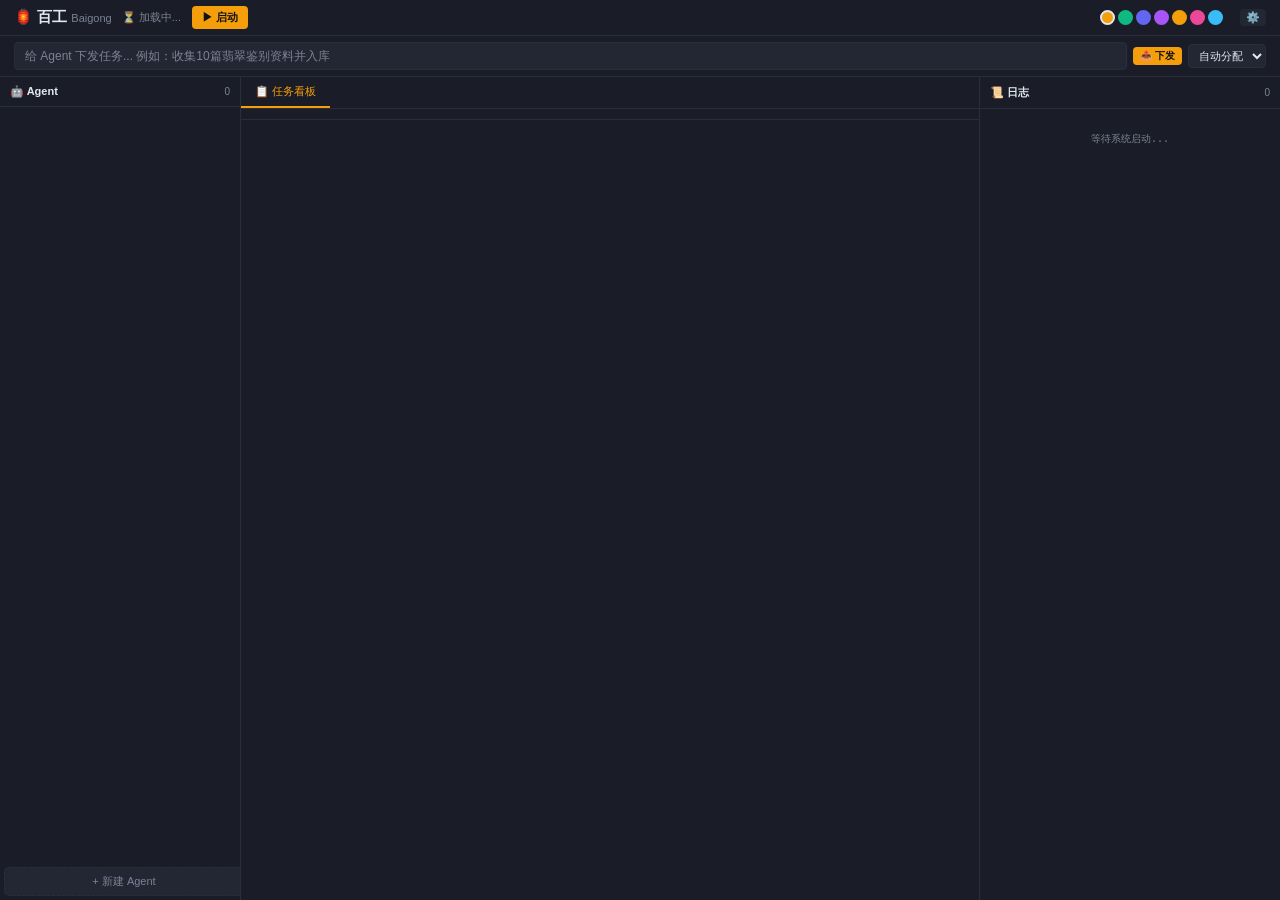
==== commit 81190474: "v0.5.0: 任务看板+新建Agent按钮+编辑标签页 - Kanban三栏看板：待处理｜进行中｜已完成，任务自动归类 - 任务卡片：目标、负责人(👤)、进度条、结果 - Agent工作流状态条：实" ====
--- a/docs/index.html
+++ b/docs/index.html
@@ -3,121 +3,113 @@
 <head>
 <meta charset="UTF-8">
 <meta name="viewport" content="width=device-width, initial-scale=1.0">
-<title>百工 Baigong — Agent 管理</title>
+<title>百工 Baigong — Agent 工厂</title>
 <style>
 /* ═══ 完整 UI 主题系统 ═══ */
-:root {
-  --bg:#0f1117;--bg2:#1a1d27;--bg3:#232734;--border:#2a2e3a;
-  --text:#e2e8f0;--dim:#7c8294;--accent:#f59e0b;--accent2:#3b82f6;
-  --green:#10b981;--red:#ef4444;--purple:#8b5cf6;
-}
-/* 7 套完整主题 */
-[data-theme="amber"] {
-  --bg:#0f1117;--bg2:#1a1d27;--bg3:#232734;--border:#2a2e3a;
-  --text:#e2e8f0;--dim:#7c8294;--accent:#f59e0b;--accent2:#f97316;
-}
-[data-theme="jade"] {
-  --bg:#0c1713;--bg2:#14231e;--bg3:#1b2d27;--border:#213a32;
-  --text:#d1fae5;--dim:#6b9e86;--accent:#10b981;--accent2:#059669;
-}
-[data-theme="indigo"] {
-  --bg:#0f1423;--bg2:#181f36;--bg3:#1e2742;--border:#25304f;
-  --text:#dbeafe;--dim:#7c8fc7;--accent:#6366f1;--accent2:#4f46e5;
-}
-[data-theme="twilight"] {
-  --bg:#170f23;--bg2:#231b30;--bg3:#2d233d;--border:#382d49;
-  --text:#e9dff5;--dim:#9a8bb3;--accent:#a855f7;--accent2:#9333ea;
-}
-[data-theme="daylight"] {
-  --bg:#f8fafc;--bg2:#ffffff;--bg3:#f1f5f9;--border:#e2e8f0;
-  --text:#0f172a;--dim:#64748b;--accent:#f59e0b;--accent2:#d97706;
-}
-[data-theme="rose"] {
-  --bg:#1f1014;--bg2:#2c181c;--bg3:#381f24;--border:#46282e;
-  --text:#fce7f3;--dim:#b0798e;--accent:#ec4899;--accent2:#db2777;
-}
-[data-theme="midnight"] {
-  --bg:#06080e;--bg2:#0d0f16;--bg3:#13151e;--border:#1a1d28;
-  --text:#c8ccd6;--dim:#555a68;--accent:#38bdf8;--accent2:#0ea5e9;
-}
-
-/* 平滑过渡 */
-body { transition: background-color .25s, color .25s; }
-.panel, .hdr, .task-bar, .card, input, select, textarea, .btn, .dot { transition: all .25s; }
-
+[data-theme="amber"]{--bg:#0f1117;--bg2:#1a1d27;--bg3:#232734;--border:#2a2e3a;--text:#e2e8f0;--dim:#7c8294;--accent:#f59e0b;--accent2:#f97316}
+[data-theme="jade"]{--bg:#0c1713;--bg2:#14231e;--bg3:#1b2d27;--border:#213a32;--text:#d1fae5;--dim:#6b9e86;--accent:#10b981;--accent2:#059669}
+[data-theme="indigo"]{--bg:#0f1423;--bg2:#181f36;--bg3:#1e2742;--border:#25304f;--text:#dbeafe;--dim:#7c8fc7;--accent:#6366f1;--accent2:#4f46e5}
+[data-theme="twilight"]{--bg:#170f23;--bg2:#231b30;--bg3:#2d233d;--border:#382d49;--text:#e9dff5;--dim:#9a8bb3;--accent:#a855f7;--accent2:#9333ea}
+[data-theme="daylight"]{--bg:#f8fafc;--bg2:#ffffff;--bg3:#f1f5f9;--border:#e2e8f0;--text:#0f172a;--dim:#64748b;--accent:#f59e0b;--accent2:#d97706}
+[data-theme="rose"]{--bg:#1f1014;--bg2:#2c181c;--bg3:#381f24;--border:#46282e;--text:#fce7f3;--dim:#b0798e;--accent:#ec4899;--accent2:#db2777}
+[data-theme="midnight"]{--bg:#06080e;--bg2:#0d0f16;--bg3:#13151e;--border:#1a1d28;--text:#c8ccd6;--dim:#555a68;--accent:#38bdf8;--accent2:#0ea5e9}
+:root{--bg:#0f1117;--bg2:#1a1d27;--bg3:#232734;--border:#2a2e3a;--text:#e2e8f0;--dim:#7c8294;--accent:#f59e0b;--accent2:#f97316;--green:#10b981;--red:#ef4444;--purple:#8b5cf6}
+body{font-family:-apple-system,"PingFang SC","Microsoft YaHei",sans-serif;background:var(--bg);color:var(--text);font-size:13px;height:100vh;display:flex;flex-direction:column;overflow:hidden}
 *{margin:0;padding:0;box-sizing:border-box}
-body{font-family:-apple-system,"PingFang SC","Microsoft YaHei",sans-serif;background:var(--bg);color:var(--text);font-size:13px;height:100vh;display:flex;flex-direction:column;overflow:hidden}
-/* ═══ Header ═══ */
 .hdr{display:flex;align-items:center;padding:6px 14px;background:var(--bg2);border-bottom:1px solid var(--border);gap:10px;flex-shrink:0}
-.hdr h1{font-size:15px;font-weight:700;white-space:nowrap}
-.hdr h1 span{font-weight:300;color:var(--dim);font-size:11px}
-#sysStat{font-size:11px;color:var(--dim);min-width:70px}
+.hdr h1{font-size:15px;font-weight:700;white-space:nowrap}.hdr h1 span{font-weight:300;color:var(--dim);font-size:11px}
+#sysStat{font-size:11px;color:var(--dim);min-width:60px}
 .hdr-center{display:flex;align-items:center;gap:6px}
 .btn{padding:4px 10px;border:none;border-radius:4px;font-size:11px;font-weight:600;cursor:pointer;transition:.15s}
-.btn-pri{background:var(--accent);color:var(--bg)}.btn-pri:hover{filter:brightness(1.1)}.btn-pri:disabled{filter:saturate(0);opacity:.5;cursor:not-allowed}
+.btn-pri{background:var(--accent);color:var(--bg)}.btn-pri:hover{filter:brightness(1.1)}.btn-pri:disabled{filter:saturate(.4);opacity:.5;cursor:not-allowed}
 .btn-red{background:var(--red);color:#fff}.btn-red:hover{filter:brightness(1.2)}
 .btn-ok{background:var(--green);color:#fff}.btn-ok:hover{filter:brightness(1.2)}
 .btn-sm{padding:2px 7px;font-size:10px}
-/* task input bar */
 .task-bar{display:flex;align-items:center;gap:6px;padding:6px 14px;background:var(--bg2);border-bottom:1px solid var(--border);flex-shrink:0}
 .task-bar input{flex:1;padding:6px 10px;background:var(--bg3);border:1px solid var(--border);border-radius:4px;color:var(--text);font-size:12px;outline:none}
 .task-bar input:focus{border-color:var(--accent)}
 .task-bar input::placeholder{color:var(--dim)}
 .theme-picker{display:flex;gap:3px;margin-left:auto}
-.theme-dot{width:15px;height:15px;border-radius:50%;border:2px solid transparent;cursor:pointer;transition:.2s;transform:scale(1)}
+.theme-dot{width:15px;height:15px;border-radius:50%;border:2px solid transparent;cursor:pointer;transition:.2s}
 .theme-dot.act{border-color:var(--text)}.theme-dot:hover{transform:scale(1.25)}
 .hdr-actions{display:flex;align-items:center;gap:3px}
 .hdr-actions .btn{background:var(--bg3);color:var(--dim);padding:2px 6px}.hdr-actions .btn:hover{color:var(--text)}
-/* ═══ Main Layout ═══ */
 .main{display:flex;flex:1;overflow:hidden;gap:1px;background:var(--border)}
 .col{display:flex;flex-direction:column;overflow:hidden}
 .col-left{width:240px;flex-shrink:0;background:var(--bg2)}
 .col-center{flex:1;background:var(--bg2)}
 .col-right{width:300px;flex-shrink:0;background:var(--bg2)}
-.col-h{padding:8px 10px;font-size:11px;font-weight:600;border-bottom:1px solid var(--border);display:flex;align-items:center;justify-content:space-between;flex-shrink:0}
+.col-h{display:flex;align-items:center;justify-content:space-between;padding:8px 10px;font-size:11px;font-weight:600;border-bottom:1px solid var(--border);flex-shrink:0}
 .col-h .cnt{font-size:10px;color:var(--dim);font-weight:400}
+.col-h .badge{display:inline-flex;align-items:center;justify-content:center;min-width:18px;height:18px;border-radius:9px;font-size:9px;font-weight:600;padding:0 5px}
+.badge-pending{background:rgba(245,158,11,.15);color:var(--accent)}
+.badge-working{background:rgba(59,130,246,.15);color:var(--accent2)}
+.badge-done{background:rgba(16,185,129,.15);color:var(--green)}
 /* ── Agent List ── */
 .ag-list{flex:1;overflow-y:auto;padding:4px}
-.ag-card{display:flex;align-items:center;gap:6px;padding:6px 8px;border-radius:5px;cursor:pointer;transition:.1s;border:1px solid transparent;margin-bottom:2px}
+.ag-card{display:flex;align-items:center;gap:6px;padding:5px 7px;border-radius:5px;cursor:pointer;transition:.1s;border:1px solid transparent;margin-bottom:1px}
 .ag-card:hover{background:var(--bg3)}
 .ag-card.sel{border-color:var(--accent);background:rgba(var(--accent-rgb,245,158,11),.08)}
 .ag-av-wrap{position:relative;flex-shrink:0}
-.ag-av{width:28px;height:28px;border-radius:5px;display:flex;align-items:center;justify-content:center;font-size:14px;background:var(--bg3)}
+.ag-av{width:26px;height:26px;border-radius:5px;display:flex;align-items:center;justify-content:center;font-size:13px;background:var(--bg3)}
 .dot{position:absolute;bottom:-1px;right:-1px;width:7px;height:7px;border-radius:50%;border:1.5px solid var(--bg2)}
 .dot-idle{background:var(--dim)}.dot-thinking{background:var(--accent);animation:pulse .8s infinite}.dot-acting{background:var(--accent2);animation:pulse .8s infinite}.dot-done{background:var(--green)}.dot-error{background:var(--red)}
-.ag-info{flex:1;min-width:0}
-.ag-name{font-size:12px;font-weight:600}
-.ag-role2{font-size:9px;color:var(--dim)}
-.ag-action{font-size:9px;color:var(--dim);white-space:nowrap;overflow:hidden;text-overflow:ellipsis;margin-top:1px}
+.ag-info{flex:1;min-width:0}.ag-name{font-size:12px;font-weight:600}
+.ag-role2{font-size:9px;color:var(--dim)}.ag-action{font-size:9px;color:var(--dim);white-space:nowrap;overflow:hidden;text-overflow:ellipsis;margin-top:1px}
 @keyframes pulse{0%,100%{opacity:1}50%{opacity:.4}}
-/* ── Center Content ── */
+/* ── New Agent Btn ── */
+.btn-new-agent{display:flex;align-items:center;justify-content:center;gap:4px;width:100%;padding:6px;margin:4px;background:var(--bg3);border:1px dashed var(--border);border-radius:5px;color:var(--dim);font-size:11px;cursor:pointer;transition:.15s}
+.btn-new-agent:hover{border-color:var(--accent);color:var(--accent);background:rgba(var(--accent-rgb,245,158,11),.05)}
+/* ── Center: Tabs ── */
+.tab-bar{display:flex;border-bottom:1px solid var(--border);flex-shrink:0}
+.tab{padding:7px 14px;font-size:11px;font-weight:500;cursor:pointer;border-bottom:2px solid transparent;color:var(--dim);transition:.15s}
+.tab:hover{color:var(--text)}.tab.act{border-bottom-color:var(--accent);color:var(--accent)}
+/* ── Kanban ── */
+.kanban{display:flex;flex:1;overflow:hidden;gap:8px;padding:8px}
+.kanban-col{flex:1;display:flex;flex-direction:column;background:var(--bg3);border-radius:6px;overflow:hidden}
+.kanban-h{padding:7px 10px;font-size:11px;font-weight:600;background:var(--bg);border-bottom:1px solid var(--border);display:flex;align-items:center;justify-content:space-between;flex-shrink:0}
+.kanban-body{flex:1;overflow-y:auto;padding:5px;display:flex;flex-direction:column;gap:4px}
+.kanban-empty{padding:20px;text-align:center;color:var(--dim);font-size:11px}
+/* Task Card */
+.task-card{background:var(--bg2);border:1px solid var(--border);border-radius:5px;padding:7px 8px;transition:.15s;cursor:default}
+.task-card:hover{border-color:var(--accent)}
+.task-card.status-pending{border-left:3px solid var(--accent)}
+.task-card.status-in_progress{border-left:3px solid var(--accent2);background:rgba(59,130,246,.04)}
+.task-card.status-done,.task-card.status-completed{border-left:3px solid var(--green);opacity:.8}
+.task-card.status-failed{border-left:3px solid var(--red)}.task-card.status-stuck{border-left:3px solid var(--red)}
+.tc-goal{font-size:11px;font-weight:500;line-height:1.4}
+.tc-assign{font-size:10px;color:var(--dim);margin-top:3px}
+.tc-assign strong{color:var(--accent);font-weight:600}
+.tc-result{font-size:10px;color:var(--green);margin-top:2px;line-height:1.3}
+.tc-bar{height:2px;background:var(--bg);border-radius:2px;margin-top:4px;overflow:hidden}
+.tc-fill{height:100%;background:var(--accent2);border-radius:2px;transition:width .3s}
+/* ── Agent Workflow Status ── */
+.wf-bar{display:flex;gap:3px;padding:5px 8px;border-bottom:1px solid var(--border);flex-wrap:wrap;flex-shrink:0}
+.wf-step{display:flex;align-items:center;gap:3px;padding:2px 6px;border-radius:3px;font-size:10px;background:var(--bg3);color:var(--dim)}
+.wf-step.act{background:rgba(var(--accent2-rgb,59,130,246),.1);color:var(--accent2)}
+.wf-step.done{background:rgba(16,185,129,.1);color:var(--green)}
+/* ── Edit Form ── */
 .center-scroll{flex:1;overflow-y:auto;padding:10px}
-.ov-grid{display:grid;grid-template-columns:repeat(auto-fill,minmax(100px,1fr));gap:6px;margin-bottom:12px}
-.ov-card{background:var(--bg3);border:1px solid var(--border);border-radius:5px;padding:8px;text-align:center}
-.ov-val{font-size:20px;font-weight:700;color:var(--accent)}
-.ov-lbl{font-size:10px;color:var(--dim);margin-top:2px}
-/* edit form */
-.edit-s{margin-bottom:12px}
-.edit-s h3{font-size:11px;font-weight:600;color:var(--accent);margin-bottom:6px;padding-bottom:3px;border-bottom:1px solid var(--border)}
-.fg{margin-bottom:7px}
-.fg label{display:block;font-size:10px;font-weight:600;margin-bottom:2px;color:var(--text)}
+.ov-grid{display:grid;grid-template-columns:repeat(auto-fill,minmax(90px,1fr));gap:5px;margin-bottom:10px}
+.ov-card{background:var(--bg3);border:1px solid var(--border);border-radius:5px;padding:7px;text-align:center}
+.ov-val{font-size:18px;font-weight:700;color:var(--accent)}
+.ov-lbl{font-size:10px;color:var(--dim);margin-top:1px}
+.edit-s{margin-bottom:12px}.edit-s h3{font-size:11px;font-weight:600;color:var(--accent);margin-bottom:5px;padding-bottom:3px;border-bottom:1px solid var(--border)}
+.fg{margin-bottom:6px}.fg label{display:block;font-size:10px;font-weight:600;margin-bottom:2px}
 .fg input,.fg select,.fg textarea{width:100%;padding:5px 7px;background:var(--bg3);border:1px solid var(--border);border-radius:4px;color:var(--text);font-size:12px;outline:none;font-family:inherit}
 .fg input:focus,.fg select:focus,.fg textarea:focus{border-color:var(--accent);box-shadow:0 0 0 1px rgba(var(--accent-rgb,245,158,11),.15)}
-.fg textarea{min-height:40px;resize:vertical}
-.fg-hint{font-size:9px;color:var(--dim);margin-top:1px}
+.fg textarea{min-height:36px;resize:vertical}.fg-hint{font-size:9px;color:var(--dim);margin-top:1px}
 .tool-grid{display:flex;flex-wrap:wrap;gap:3px}
 .tool-chk{display:flex;align-items:center;gap:3px;padding:2px 6px;background:var(--bg3);border:1px solid var(--border);border-radius:3px;cursor:pointer;font-size:10px;transition:.1s}
 .tool-chk input{display:none}
 .tool-chk.chk{border-color:var(--accent);background:rgba(var(--accent-rgb,245,158,11),.1);color:var(--accent)}
-.edit-acts{display:flex;gap:6px;justify-content:flex-end;padding-top:6px;border-top:1px solid var(--border);margin-top:4px}
-.edit-acts .btn{padding:6px 14px;font-size:12px}
+.edit-acts{display:flex;gap:6px;justify-content:flex-end;padding-top:5px;border-top:1px solid var(--border);margin-top:4px}
 /* ── Right: Logs ── */
 .log-box{flex:1;overflow-y:auto;padding:3px 6px;font-family:"SF Mono","Menlo",monospace;font-size:10px}
-.l{display:flex;gap:3px;padding:1px 3px;border-radius:2px;line-height:1.5}
-.l:hover{background:var(--bg3)}
+.l{display:flex;gap:3px;padding:1px 3px;border-radius:2px;line-height:1.5}.l:hover{background:var(--bg3)}
 .l-t{color:var(--dim);flex-shrink:0}
 .l-m{flex:1}.l.act .l-m{color:var(--accent2)}.l.res .l-m{color:var(--green)}.l.thk .l-m{color:var(--accent);font-style:italic}.l.mem .l-m{color:var(--purple)}.l.err .l-m{color:var(--red)}
-/* ═══ Modal ═══ */
+/* Modal */
 .modal{display:none;position:fixed;top:0;left:0;right:0;bottom:0;z-index:200;align-items:center;justify-content:center}
 .modal.act{display:flex}
 .modal-bg{position:absolute;top:0;left:0;right:0;bottom:0;background:rgba(0,0,0,.5)}
@@ -129,8 +121,7 @@
 .up-label{color:var(--dim)}.up-val{font-weight:600}
 .up-status{margin:8px 0;font-size:11px;padding:6px;background:var(--bg3);border-radius:4px;min-height:18px;color:var(--dim);white-space:pre-wrap}
 .up-acts{display:flex;gap:6px;margin-top:6px}
-.up-preview{font-size:10px;color:var(--dim);margin-top:6px;max-height:100px;overflow-y:auto;padding:4px;white-space:pre-wrap;background:var(--bg);border-radius:4px}
-/* Scroll */
+.up-preview{font-size:10px;color:var(--dim);margin-top:6px;max-height:80px;overflow-y:auto;padding:4px;white-space:pre-wrap;background:var(--bg);border-radius:4px}
 ::-webkit-scrollbar{width:3px}::-webkit-scrollbar-track{background:transparent}::-webkit-scrollbar-thumb{background:var(--border);border-radius:2px}::-webkit-scrollbar-thumb:hover{background:var(--dim)}
 </style>
 </head>
@@ -144,15 +135,63 @@
   </div>
   <div class="theme-picker" id="themePicker"></div>
   <div class="hdr-actions">
+    <span class="cnt" id="taskBadge" style="font-size:10px;color:var(--dim);margin-right:4px"></span>
     <button class="btn" onclick="showUpdate()" title="版本与更新">⚙️</button>
   </div>
 </div>
 <div class="task-bar">
-  <input id="taskInput" placeholder="给 Agent 下发任务... 例如：搜索最新的 AI Agent 框架" onkeydown="if(event.key==='Enter'&&!event.shiftKey){event.preventDefault();submitTask()}">
-  <button class="btn btn-pri btn-sm" onclick="submitTask()">📤 发送</button>
-  <select id="taskAgent" class="task-agent-sel">
+  <input id="taskInput" placeholder="给 Agent 下发任务... 例如：收集10篇翡翠鉴别资料并入库" onkeydown="if(event.key==='Enter'&&!event.shiftKey){event.preventDefault();submitTask()}">
+  <button class="btn btn-pri btn-sm" onclick="submitTask()">📤 下发</button>
+  <select id="taskAgent" style="padding:4px 6px;background:var(--bg3);border:1px solid var(--border);border-radius:4px;color:var(--text);font-size:11px;outline:none">
     <option value="">自动分配</option>
   </select>
+</div>
+
+<div class="main">
+  <div class="col col-left">
+    <div class="col-h"><span>🤖 Agent</span><span class="cnt" id="agCnt">0</span></div>
+    <div class="ag-list" id="agList"></div>
+    <button class="btn-new-agent" id="btnNewAgent" onclick="showNewAgent()">+ 新建 Agent</button>
+  </div>
+  <div class="col col-center">
+    <div class="tab-bar" id="tabBar">
+      <div class="tab act" onclick="showTab('kanban',this)">📋 任务看板</div>
+      <div class="tab" id="tabEdit" style="display:none" onclick="showTab('edit',this)">✏️ 编辑 Agent</div>
+    </div>
+    <div id="kanbanView" class="flex-col" style="display:flex;flex:1;overflow:hidden;flex-direction:column">
+      <div class="wf-bar" id="wfBar"></div>
+      <div class="kanban" id="kanbanArea"></div>
+    </div>
+    <div id="editView" style="display:none;flex:1;overflow:hidden;flex-direction:column">
+      <div class="center-scroll" id="editContent"></div>
+    </div>
+  </div>
+  <div class="col col-right">
+    <div class="col-h"><span>📜 日志</span><span class="cnt" id="logCnt">0</span></div>
+    <div class="log-box" id="logBox"><div style="padding:20px;text-align:center;color:var(--dim)">等待系统启动...</div></div>
+  </div>
+</div>
+
+<!-- New Agent Modal -->
+<div class="modal" id="newAgentModal">
+  <div class="modal-bg" onclick="hideNewAgent()"></div>
+  <div class="modal-c">
+    <div class="modal-h">🆕 新建 Agent <span class="modal-close" onclick="hideNewAgent()">✕</span></div>
+    <div class="modal-b">
+      <div class="fg"><label>名字</label><input id="naName" placeholder="例如：王研究员"></div>
+      <div class="fg"><label>角色描述</label><input id="naRole" placeholder="例如：研究员、编辑、管理员"></div>
+      <div class="fg"><label>System Prompt</label><textarea id="naPrompt" rows="3" placeholder="定义 Agent 的人格和行为规则..."></textarea></div>
+      <div class="fg"><label>LLM 提供商</label>
+        <select id="naProvider"><option value="">使用全局</option></select></div>
+      <div class="fg"><label>模型</label>
+        <select id="naModel"><option value="">使用全局</option></select></div>
+      <div class="fg"><label>工具</label>
+        <div class="tool-grid" id="naTools"></div></div>
+      <div class="edit-acts">
+        <button class="btn btn-ok" onclick="createAgent()">✅ 创建</button>
+      </div>
+    </div>
+  </div>
 </div>
 
 <!-- Update Modal -->
@@ -174,229 +213,190 @@
   </div>
 </div>
 
-<div class="main">
-  <div class="col col-left">
-    <div class="col-h"><span>🤖 Agent</span><span class="cnt" id="agCnt">0</span></div>
-    <div class="ag-list" id="agList"></div>
-  </div>
-  <div class="col col-center">
-    <div class="col-h"><span id="detailTitle">🏠 总览</span></div>
-    <div class="center-scroll" id="centerContent"></div>
-  </div>
-  <div class="col col-right">
-    <div class="col-h"><span>📜 日志</span><span class="cnt" id="logCnt">0</span></div>
-    <div class="log-box" id="logBox"><div style="padding:20px;text-align:center;color:var(--dim)">等待系统启动...</div></div>
-  </div>
-</div>
-
 <script>
 const $=id=>document.getElementById(id);
 
-/* ═══ 完整 UI 主题：7 套 ═══ */
-const FULL_THEMES = {
-  amber:  { name:'琥珀', bg:'#0f1117',bg2:'#1a1d27',bg3:'#232734',border:'#2a2e3a',text:'#e2e8f0',dim:'#7c8294',accent:'#f59e0b',accent2:'#f97316',dot:'#f59e0b' },
-  jade:   { name:'翡翠', bg:'#0c1713',bg2:'#14231e',bg3:'#1b2d27',border:'#213a32',text:'#d1fae5',dim:'#6b9e86',accent:'#10b981',accent2:'#059669',dot:'#10b981' },
-  indigo: { name:'靛蓝', bg:'#0f1423',bg2:'#181f36',bg3:'#1e2742',border:'#25304f',text:'#dbeafe',dim:'#7c8fc7',accent:'#6366f1',accent2:'#4f46e5',dot:'#6366f1' },
-  twilight:{name:'暮紫', bg:'#170f23',bg2:'#231b30',bg3:'#2d233d',border:'#382d49',text:'#e9dff5',dim:'#9a8bb3',accent:'#a855f7',accent2:'#9333ea',dot:'#a855f7' },
-  daylight:{name:'白昼', bg:'#f8fafc',bg2:'#ffffff',bg3:'#f1f5f9',border:'#e2e8f0',text:'#0f172a',dim:'#64748b',accent:'#f59e0b',accent2:'#d97706',dot:'#f59e0b' },
-  rose:   { name:'玫瑰', bg:'#1f1014',bg2:'#2c181c',bg3:'#381f24',border:'#46282e',text:'#fce7f3',dim:'#b0798e',accent:'#ec4899',accent2:'#db2777',dot:'#ec4899' },
-  midnight:{name:'极夜', bg:'#06080e',bg2:'#0d0f16',bg3:'#13151e',border:'#1a1d28',text:'#c8ccd6',dim:'#555a68',accent:'#38bdf8',accent2:'#0ea5e9',dot:'#38bdf8' },
+const FULL_THEMES={
+  amber:{name:'琥珀',dot:'#f59e0b'},jade:{name:'翡翠',dot:'#10b981'},indigo:{name:'靛蓝',dot:'#6366f1'},
+  twilight:{name:'暮紫',dot:'#a855f7'},daylight:{name:'白昼',dot:'#f59e0b'},rose:{name:'玫瑰',dot:'#ec4899'},
+  midnight:{name:'极夜',dot:'#38bdf8'}
 };
 const THEME_NAMES=Object.keys(FULL_THEMES);
-
-let es=null, state={agents:[],logs:[]}, selectedAgent=null, providers={};
+let es=null,state={agents:[],logs:[],tasks:[]},selectedAgent=null,providers={};
+let currentTab='kanban',editingAgentId=null;
 
 async function api(path,o={}){
-  const r=await fetch(path,{
-    headers:{'Content-Type':'application/json'},
-    ...o
-  });
+  const r=await fetch(path,{headers:{'Content-Type':'application/json'},...o});
   return r.json();
 }
 function esc(s){return(s||'').replace(/&/g,'&amp;').replace(/</g,'&lt;').replace(/>/g,'&gt;').replace(/"/g,'&quot;')}
 
-// ── 完整主题应用 ──
+// Theme
 function initTheme(){
   const cur=localStorage.getItem('baigong_theme')||'amber';
-  $('themePicker').innerHTML=THEME_NAMES.map(n=>{
-    const t=FULL_THEMES[n];
-    return `<div class="theme-dot ${n===cur?'act':''}" data-theme="${n}" style="background:${t.dot}" onclick="setTheme('${n}')" title="${t.name}"></div>`;
-  }).join('');
+  $('themePicker').innerHTML=THEME_NAMES.map(n=>`<div class="theme-dot ${n===cur?'act':''}" data-theme="${n}" style="background:${FULL_THEMES[n].dot}" onclick="setTheme('${n}')" title="${FULL_THEMES[n].name}"></div>`).join('');
   applyTheme(cur);
 }
 function setTheme(n){
-  localStorage.setItem('baigong_theme',n);
-  applyTheme(n);
+  localStorage.setItem('baigong_theme',n);applyTheme(n);
   document.querySelectorAll('.theme-dot').forEach(d=>d.classList.toggle('act',d.dataset.theme===n));
   api('/api/theme',{method:'POST',body:JSON.stringify({accent:n})}).catch(()=>{});
-  // highlight active
 }
 function applyTheme(n){
-  const t=FULL_THEMES[n]||FULL_THEMES.amber;
-  // 设 data-theme 属性（CSS 选择器用）
-  document.documentElement.setAttribute('data-theme', n);
-  // 同时直接设所有 CSS 变量
-  const root=document.documentElement;
-  root.style.setProperty('--bg',t.bg);
-  root.style.setProperty('--bg2',t.bg2);
-  root.style.setProperty('--bg3',t.bg3);
-  root.style.setProperty('--border',t.border);
-  root.style.setProperty('--text',t.text);
-  root.style.setProperty('--dim',t.dim);
-  root.style.setProperty('--accent',t.accent);
-  root.style.setProperty('--accent2',t.accent2);
-  // 计算 RGB 版本供 rgba() 使用
-  root.style.setProperty('--accent-rgb',hexToRgb(t.accent));
-}
-function hexToRgb(h){
-  const r=parseInt(h.slice(1,3),16),g=parseInt(h.slice(3,5),16),b=parseInt(h.slice(5,7),16);
-  return `${r},${g},${b}`;
-}
-
-// ── Init ──
+  document.documentElement.setAttribute('data-theme',n);
+  const t=n;const root=document.documentElement;
+  // The CSS has the values, we just need to set the attribute
+  root.setAttribute('data-theme',n);
+}
+
+// Init
 async function init(){
   initTheme();
   providers=await api('/api/providers')||{};
   const cfg=await api('/api/config');
   if(cfg&&cfg.llm&&cfg.llm.api_key){
     $('sysStat').textContent='已配置';
-    if(cfg.agents&&cfg.agents.length>0){
-      // 自动尝试启动
-    }
   } else {
     $('sysStat').textContent='⚠️ 未配置 API Key';
   }
-  setInterval(fetchState,3000);
-  await fetchState();
-}
-
-// ── Start/Stop ──
+  // Populate new agent modal providers
+  const pk=Object.keys(providers);
+  const sel=$('naProvider');
+  sel.innerHTML='<option value="">使用全局</option>'+pk.map(k=>`<option value="${k}">${k}</option>`).join('');
+  setInterval(fetchState,3000);await fetchState();
+}
+
+// Start/Stop
 $('btnStart').onclick=async function(){
-  this.disabled=true; $('sysStat').textContent='⏳ 启动中...';
+  this.disabled=true;$('sysStat').textContent='⏳ 启动中...';
   const r=await api('/api/start',{method:'POST'});
   if(r.ok){
-    this.style.display='none';
-    $('btnStop').style.display='inline-block';
-    $('sysStat').textContent='✅ 运行中';
-    connectSSE();
-    await fetchState();
-  } else {
-    $('sysStat').textContent='❌ '+(r.error||'失败');
-    this.disabled=false;
-  }
+    this.style.display='none';$('btnStop').style.display='inline-block';$('sysStat').textContent='✅ 运行中';
+    connectSSE();await fetchState();
+  } else {$('sysStat').textContent='❌ '+(r.error||'失败');this.disabled=false}
 };
 $('btnStop').onclick=async function(){
   await api('/api/stop',{method:'POST'});
-  this.style.display='none';
-  $('btnStart').style.display='inline-block';
-  $('btnStart').disabled=false;
-  $('sysStat').textContent='⏹ 已停止';
-  if(es){es.close();es=null}
+  this.style.display='none';$('btnStart').style.display='inline-block';$('btnStart').disabled=false;
+  $('sysStat').textContent='⏹ 已停止';if(es){es.close();es=null}
 };
 
-// ── SSE + Poll ──
-function connectSSE(){
-  if(es)es.close();
-  es=new EventSource('/api/events');
-  es.onmessage=function(e){
-    try{const d=JSON.parse(e.data);if(d)render(d)}catch(e){}
-  };
-  es.onerror=function(){};
-  fetchState();
-}
-async function fetchState(){
-  const s=await api('/api/state');
-  if(s&&s.agents)render(s);
-}
-
-// ── Render ──
+// SSE + Poll
+function connectSSE(){if(es)es.close();es=new EventSource('/api/events');es.onmessage=function(e){try{const d=JSON.parse(e.data);if(d)render(d)}catch(e){}};es.onerror=function(){};fetchState()}
+async function fetchState(){const s=await api('/api/state');if(s&&s.agents)render(s)}
+
+// Render
 function render(s){
-  state=s;
-  renderAgents(s);
-  renderLogs(s);
-  if(selectedAgent&&s.agents){
-    const a=s.agents.find(x=>x.id===selectedAgent.id);
-    if(a){selectedAgent=a;renderDetail(a)} else renderOverview(s);
-  } else renderOverview(s);
+  state=s;renderAgents(s);renderLogs(s);renderKanban(s);updateWfBar(s);
+  const taskBadge=s.tasks?`📋 ${s.tasks.length} 任务`:'';
+  $('taskBadge').textContent=taskBadge;
+  // Update edit view if editing
+  if(editingAgentId&&s.agents){
+    const a=s.agents.find(x=>x.id===editingAgentId);
+    if(a){selectedAgent=a;if(currentTab==='edit')renderEditForm(a)}
+  }
 }
 function renderAgents(s){
-  const a=s.agents||[];
-  $('agCnt').textContent=a.length;
-  $('agList').innerHTML=a.length?
-    a.map(x=>{
-      const sel=selectedAgent&&selectedAgent.id===x.id?'sel':'';
-      const color=x.provider&&providers[x.provider]?'':(x.color||'');
-      return `<div class="ag-card ${sel}" onclick="selectAgent('${x.id}')">
-        <div class="ag-av-wrap"><div class="ag-av">🤖</div><span class="dot dot-${x.status||'idle'}"></span></div>
-        <div class="ag-info"><div class="ag-name">${esc(x.name)}</div><div class="ag-role2">${esc(x.role||'')}</div><div class="ag-action">${x.action||'等待任务...'}</div></div>
-      </div>`;
-    }).join(''):
-    '<div style="text-align:center;padding:20px;color:var(--dim);font-size:11px">暂无 Agent<br><span style="font-size:9px">启动后自动创建默认 Agent</span></div>';
-  // 更新任务分配下拉
-  const sel=$('taskAgent');
-  sel.innerHTML='<option value="">自动分配</option>'+
-    a.filter(x=>x.status==='idle'||x.status==='done').map(x=>`<option value="${x.id}">${esc(x.name)}</option>`).join('');
+  const a=s.agents||[];$('agCnt').textContent=a.length;
+  $('agList').innerHTML=a.length?a.map(x=>{
+    const sel=selectedAgent&&selectedAgent.id===x.id?'sel':'';
+    return `<div class="ag-card ${sel}" onclick="selectAgent('${x.id}')">
+      <div class="ag-av-wrap"><div class="ag-av">🤖</div><span class="dot dot-${x.status||'idle'}"></span></div>
+      <div class="ag-info"><div class="ag-name">${esc(x.name)}</div><div class="ag-role2">${esc(x.role||'')}</div><div class="ag-action">${x.action||'等待任务...'}</div></div>
+    </div>`;
+  }).join(''):'<div style="text-align:center;padding:20px;color:var(--dim);font-size:11px">暂无 Agent<br><span style="font-size:9px">点击下方 + 新建</span></div>';
+  // Task agent dropdown
+  const sel=$('taskAgent');const idle=a.filter(x=>x.status==='idle'||x.status==='done');
+  sel.innerHTML='<option value="">自动分配</option>'+idle.map(x=>`<option value="${x.id}">${esc(x.name)}</option>`).join('');
 }
 function renderLogs(s){
-  const l=s.logs||[];
-  $('logCnt').textContent=l.length;
-  const el=$('logBox');
-  if(!l.length){
-    el.innerHTML='<div style="padding:20px;text-align:center;color:var(--dim)">等待系统启动...</div>';
-    return;
+  const l=s.logs||[];$('logCnt').textContent=l.length;
+  const el=$('logBox');if(!l.length){el.innerHTML='<div style="padding:20px;text-align:center;color:var(--dim)">等待系统启动...</div>';return}
+  el.innerHTML=l.slice(-200).map(x=>{const tp=(x.type||'');return `<div class="l ${tp}"><span class="l-t">${esc(x.t||'')}</span><span class="l-m">${esc(x.msg||'')}</span></div>`}).join('');
+  el.scrollTop=el.scrollHeight;
+}
+
+// ── Kanban Board ──
+const KANBAN_COLS={
+  pending:{title:'待处理',badge:'pending',states:['pending']},
+  progress:{title:'进行中',badge:'working',states:['in_progress','assigned']},
+  done:{title:'已完成',badge:'done',states:['completed','done','failed','stuck','cancelled']}
+};
+function renderKanban(s){
+  const tasks=s.tasks||[];const kanban=$('kanbanArea');
+  const colsHtml=Object.values(KANBAN_COLS).map(col=>{
+    const items=tasks.filter(t=>col.states.includes(t.status)||(!t.status&&col.states[0]==='pending'));
+    return `<div class="kanban-col">
+      <div class="kanban-h"><span>${col.title}</span><span class="badge badge-${col.badge}">${items.length}</span></div>
+      <div class="kanban-body">${
+        items.length?items.map(t=>renderTaskCard(t)).join(''):`<div class="kanban-empty">暂无任务</div>`
+      }</div>
+    </div>`;
+  }).join('');
+  kanban.innerHTML=colsHtml;
+}
+function renderTaskCard(t){
+  const s=t.status||'pending';
+  const progress=t.progress?Math.round(t.progress*100):0;
+  return `<div class="task-card status-${s}">
+    <div class="tc-goal">${esc(t.goal)}</div>
+    ${t.assignee?`<div class="tc-assign">👤 <strong>${esc(t.assignee)}</strong></div>`:''}
+    ${t.result?`<div class="tc-result">${esc(t.result).slice(0,80)}${(t.result||'').length>80?'...':''}</div>`:''}
+    ${progress>0?`<div class="tc-bar"><div class="tc-fill" style="width:${progress}%"></div></div>`:''}
+  </div>`;
+}
+
+// ── Workflow Status Bar ──
+function updateWfBar(s){
+  const a=s.agents||[];const el=$('wfBar');
+  if(!a.length||!s.running){el.innerHTML='';return}
+  // Show agent workflow: who's doing what
+  el.innerHTML=a.map(x=>{
+    const cls=x.status==='thinking'||x.status==='acting'?'act':(x.status==='done'?'done':'');
+    const label=x.status==='thinking'?'🤔':(x.status==='acting'?'🔧':(x.status==='done'?'✅':'⏳'));
+    const task=x.current_task?` ${esc(x.current_task).slice(0,20)}`:x.action?` ${esc(x.action).slice(0,20)}`:'';
+    return `<span class="wf-step ${cls}">${esc(x.name)} ${label}${task}</span>`;
+  }).join('');
+}
+
+// ── Tab System ──
+function showTab(tab,el){
+  currentTab=tab;
+  document.querySelectorAll('.tab').forEach(t=>t.classList.remove('act'));
+  if(el)el.classList.add('act');
+  if(tab==='kanban'){
+    $('kanbanView').style.display='flex';$('editView').style.display='none';
+    renderKanban(state);editingAgentId=null;
+  } else if(tab==='edit'){
+    $('kanbanView').style.display='none';$('editView').style.display='flex';
+    if(selectedAgent)renderEditForm(selectedAgent);
   }
-  el.innerHTML=l.slice(-200).map(x=>{
-    const tp=x.type===undefined?'':x.type;
-    return `<div class="l ${tp}"><span class="l-t">${esc(x.t||'')}</span><span class="l-m">${esc(x.msg||'')}</span></div>`;
-  }).join('');
-  el.scrollTop=el.scrollHeight;
-}
-function renderOverview(s){
-  const a=s.agents||[];
-  $('detailTitle').textContent='🏠 总览';
-  // 点击标签回到总览
-  $('detailTitle').style.cursor='pointer';
-  $('detailTitle').onclick=function(){selectedAgent=null;renderOverview(state)};
-  $('centerContent').innerHTML=`
-    <div class="ov-grid">
-      <div class="ov-card"><div class="ov-val">${a.length}</div><div class="ov-lbl">Agent</div></div>
-      <div class="ov-card"><div class="ov-val">${a.filter(x=>x.status==='idle'||x.status==='done').length}</div><div class="ov-lbl">空闲</div></div>
-      <div class="ov-card"><div class="ov-val">${a.filter(x=>x.status==='thinking'||x.status==='acting').length}</div><div class="ov-lbl">工作中</div></div>
-      <div class="ov-card"><div class="ov-val">${(s.tasks||[]).length}</div><div class="ov-lbl">任务</div></div>
-      <div class="ov-card"><div class="ov-val">${a.reduce((s,x)=>(s+(x.tool_calls||0)),0)}</div><div class="ov-lbl">工具调用</div></div>
-    </div>
-    <div style="color:var(--dim);font-size:12px;text-align:center;padding:20px">点击左侧 Agent 查看或编辑配置<br>在顶部输入框下发任务</div>`;
-}
-// 不让总览标题被覆盖 onclick
-$('detailTitle').onclick=function(){selectedAgent=null;renderOverview(state)};
-
-// ── Select Agent ──
+}
+
+// ── Select Agent → Edit ──
 async function selectAgent(id){
-  $('detailTitle').onclick=null;
-  // 优先从 API 获取最新数据
   try{
     const a=await api('/api/agents/'+id);
-    if(a&&a.id){selectedAgent=a;renderDetail(a);return}
-  }catch(e){}
-  // 降级用本地缓存
-  const a=(state.agents||[]).find(x=>x.id===id);
-  if(a){selectedAgent=a;renderDetail(a)}
-}
-
-// ── Detail / Edit ──
-function renderDetail(a){
-  $('detailTitle').textContent='✏️ '+esc(a.name||a.id);
-  $('detailTitle').style.cursor='pointer';
-  $('detailTitle').onclick=function(){selectedAgent=null;renderOverview(state)};
+    if(a&&a.id){selectedAgent=a;editingAgentId=a.id}
+  }catch(e){const a=(state.agents||[]).find(x=>x.id===id);if(a){selectedAgent=a;editingAgentId=a.id}}
+  // Switch to edit tab
+  const editTab=document.getElementById('tabEdit');
+  editTab.style.display='block';editTab.textContent='✏️ '+esc(selectedAgent.name);
+  showTab('edit',editTab);
+  renderEditForm(selectedAgent);
+}
+
+// ── Edit Form ──
+function renderEditForm(a){
   const tools=a.tools||[];
   const allTools=Object.keys((state.tools||{})).length?Object.keys(state.tools||{}):['web_search','web_extract','file_read','file_write','code_exec'];
   const pks=Object.keys(providers);
-  $('centerContent').innerHTML=`
+  $('editContent').innerHTML=`
     <div class="edit-s"><h3>📋 基本信息</h3>
       <div class="fg"><label>名字</label><input id="eName" value="${esc(a.name)}"></div>
-      <div class="fg"><label>角色描述</label><input id="eRole" value="${esc(a.role||'')}" placeholder="例如：研究员、编辑、QA"></div></div>
+      <div class="fg"><label>角色描述</label><input id="eRole" value="${esc(a.role||'')}" placeholder="例如：研究员、编辑、管理员"></div></div>
     <div class="edit-s"><h3>🧠 人设 / System Prompt</h3>
-      <div class="fg"><textarea id="ePrompt" rows="4" placeholder="定义 Agent 的人格、行为规则、工作方式...">${esc(a.system_prompt||'')}</textarea></div></div>
+      <div class="fg"><textarea id="ePrompt" rows="4" placeholder="定义 Agent 的人格、行为规则...">${esc(a.system_prompt||'')}</textarea></div></div>
     <div class="edit-s"><h3>🔌 LLM 配置</h3>
       <div class="fg"><label>提供商</label>
         <select id="eProvider" onchange="onProvChange()">
@@ -404,116 +404,111 @@
           ${pks.map(k=>`<option value="${k}" ${a.provider===k?'selected':''}>${k}</option>`).join('')}
         </select></div>
       <div class="fg"><label>模型</label>
-        <select id="eModel">
-          <option value="">使用全局</option>
-          ${a.provider&&providers[a.provider]?(providers[a.provider].models||[]).map(m=>`<option value="${m}" ${a.model===m?'selected':''}>${m}</option>`).join(''):''}
-        </select></div>
-      <div class="fg"><label>API Key</label>
-        <input id="eApiKey" type="password" value="${esc(a.api_key||'')}" placeholder="留空用全局"><div class="fg-hint">留空则使用全局配置</div></div>
-      <div class="fg"><label>API 地址</label>
-        <input id="eBaseUrl" value="${esc(a.base_url||'')}" placeholder="留空用默认"></div></div>
+        <select id="eModel"><option value="">使用全局</option>${
+          a.provider&&providers[a.provider]?(providers[a.provider].models||[]).map(m=>`<option value="${m}" ${a.model===m?'selected':''}>${m}</option>`).join(''):''
+        }</select></div>
+      <div class="fg"><label>API Key</label><input id="eApiKey" type="password" value="${esc(a.api_key||'')}" placeholder="留空用全局"></div>
+      <div class="fg"><label>API 地址</label><input id="eBaseUrl" value="${esc(a.base_url||'')}" placeholder="留空用默认"></div></div>
     <div class="edit-s"><h3>🔧 工具（点击选中）</h3>
-      <div class="tool-grid">
-        ${allTools.map(t=>`<label class="tool-chk ${tools.includes(t)?'chk':''}" onclick="this.classList.toggle('chk')"><input type="checkbox" ${tools.includes(t)?'checked':''} value="${t}"> ${t}</label>`).join('')}
-      </div></div>
+      <div class="tool-grid">${allTools.map(t=>`<label class="tool-chk ${tools.includes(t)?'chk':''}" onclick="this.classList.toggle('chk')"><input type="checkbox" ${tools.includes(t)?'checked':''} value="${t}"> ${t}</label>`).join('')}</div></div>
     <div class="edit-acts">
       <button class="btn btn-red" onclick="if(confirm('确定删除这个 Agent？'))deleteAgent('${a.id}')">🗑 删除</button>
       <button class="btn btn-pri" onclick="saveAgent('${a.id}')">💾 保存更改</button>
     </div>`;
-  // 如果选了 provider 但模型列表为空，自动填充
 }
 function onProvChange(){
-  const p=$('eProvider').value;
-  const sel=$('eModel');
+  const p=$('eProvider').value;const sel=$('eModel');
   if(!p||!providers[p]){sel.innerHTML='<option value="">使用全局</option>';return}
-  sel.innerHTML='<option value="">使用全局</option>'+
-    providers[p].models.map(m=>`<option value="${m}">${m}</option>`).join('');
+  sel.innerHTML='<option value="">使用全局</option>'+providers[p].models.map(m=>`<option value="${m}">${m}</option>`).join('');
 }
 async function saveAgent(id){
   const body={};
-  const n=$('eName').value.trim();
-  const r=$('eRole').value.trim();
-  const p=$('ePrompt').value.trim();
-  if(n)body.name=n;
-  if(r)body.role=r;
-  if(p)body.system_prompt=p;
-  body.tools=[];
-  document.querySelectorAll('#centerContent .tool-chk input:checked').forEach(cb=>body.tools.push(cb.value));
-  // LLM 配置：空字符串发空字符串，node 不传 undefined
-  const pv=$('eProvider').value;
-  body.provider=pv||null;
-  body.model=$('eModel').value||null;
-  body.api_key=$('eApiKey').value||null;
-  body.base_url=$('eBaseUrl').value||null;
+  const n=$('eName').value.trim();if(n)body.name=n;
+  const r=$('eRole').value.trim();if(r)body.role=r;
+  const p=$('ePrompt').value.trim();if(p)body.system_prompt=p;
+  body.tools=[];document.querySelectorAll('#editContent .tool-chk input:checked').forEach(cb=>body.tools.push(cb.value));
+  body.provider=$('eProvider').value||null;body.model=$('eModel').value||null;
+  body.api_key=$('eApiKey').value||null;body.base_url=$('eBaseUrl').value||null;
   $('sysStat').textContent='⏳ 保存中...';
   try{
     const res=await api('/api/agents/'+id,{method:'PATCH',body:JSON.stringify(body)});
-    if(res.ok){
-      $('sysStat').textContent='✅ 已保存';
-      await fetchState();
-      selectAgent(id);
-    } else {
-      $('sysStat').textContent='❌ 保存失败: '+(res.detail||res.error||'未知错误');
-    }
-  }catch(e){
-    $('sysStat').textContent='❌ 保存失败: '+e.message;
-  }
+    if(res.ok){$('sysStat').textContent='✅ 已保存';await fetchState();if(selectedAgent)selectAgent(selectedAgent.id)}
+    else{$('sysStat').textContent='❌ 保存失败: '+(res.detail||res.error||'未知错误')}
+  }catch(e){$('sysStat').textContent='❌ 保存失败: '+e.message}
 }
 async function deleteAgent(id){
   const res=await api('/api/agents/'+id,{method:'DELETE'});
-  if(res.ok){selectedAgent=null;renderOverview(state);await fetchState()}
-  else $('sysStat').textContent='❌ 删除失败';
-}
+  if(res.ok){
+    selectedAgent=null;editingAgentId=null;
+    document.getElementById('tabEdit').style.display='none';
+    showTab('kanban',document.querySelector('.tab'));
+    await fetchState();
+  }
+}
+
+// ── New Agent ──
+function showNewAgent(){
+  $('newAgentModal').classList.add('act');
+  $('naName').value='';$('naRole').value='';$('naPrompt').value='';
+  $('naProvider').value='';
+  $('naModel').innerHTML='<option value="">使用全局</option>';
+  // Fill tools
+  const allTools=Object.keys((state.tools||{})).length?Object.keys(state.tools||{}):['web_search','web_extract','file_read','file_write','code_exec'];
+  $('naTools').innerHTML=allTools.map(t=>`<label class="tool-chk chk" onclick="this.classList.toggle('chk')"><input type="checkbox" checked value="${t}"> ${t}</label>`).join('');
+}
+function hideNewAgent(){$('newAgentModal').classList.remove('act')}
+async function createAgent(){
+  const name=$('naName').value.trim();if(!name){$('sysStat').textContent='❌ 请输入名字';return}
+  const role=$('naRole').value.trim()||'worker';
+  const prompt=$('naPrompt').value.trim();
+  const tools=[];$('#naTools .tool-chk input:checked').forEach(cb=>tools.push(cb.value));
+  const provider=$('naProvider').value||'';
+  const model=$('naModel').value||'';
+  $('sysStat').textContent='⏳ 创建中...';
+  const res=await api('/api/agents',{method:'POST',body:JSON.stringify({
+    name,role,tools,system_prompt:prompt,provider,model
+  })});
+  if(res.ok){
+    $('sysStat').textContent='✅ Agent 已创建';
+    hideNewAgent();
+    await fetchState();
+  } else {
+    $('sysStat').textContent='❌ 创建失败: '+(res.error||'未知错误');
+  }
+}
+// Provider change in new agent modal
+$('naProvider').onchange=function(){
+  const p=this.value;const sel=$('naModel');
+  if(!p||!providers[p]){sel.innerHTML='<option value="">使用全局</option>';return}
+  sel.innerHTML='<option value="">使用全局</option>'+providers[p].models.map(m=>`<option value="${m}">${m}</option>`).join('');
+};
 
 // ── Task ──
 async function submitTask(){
-  const goal=$('taskInput').value.trim();
-  if(!goal)return;
+  const goal=$('taskInput').value.trim();if(!goal)return;
   $('taskInput').value='';
   const agent=$('taskAgent').value;
   const res=await api('/api/task',{method:'POST',body:JSON.stringify({goal,agent_id:agent})});
   if(res.ok)$('sysStat').textContent='✅ 任务已下发';
-  else $('sysStat').textContent='❌ '+(res.error||'任务下发失败');
+  else $('sysStat').textContent='❌ '+(res.error||'失败');
 }
 
 // ── Update ──
-function showUpdate(){
-  $('updateModal').classList.add('act');
-  api('/api/update/status').then(r=>{
-    $('upCurrent').textContent='v'+r.version;
-    $('upMode').textContent=r.mode||(r.frozen?'App打包版':'源码版');
-  }).catch(()=>{});
-}
+function showUpdate(){$('updateModal').classList.add('act');api('/api/update/status').then(r=>{$('upCurrent').textContent='v'+r.version;$('upMode').textContent=r.mode||(r.frozen?'App打包版':'源码版')}).catch(()=>{})}
 function hideUpdate(){$('updateModal').classList.remove('act')}
 async function checkUpdate(){
-  $('upStatus').textContent='⏳ 检查中...';
-  $('upBtnDownload').style.display='none';
-  $('upPreview').textContent='';
-  try{
-    const r=await api('/api/update/check');
-    $('upCurrent').textContent='v'+r.current;
-    $('upLatest').textContent='v'+r.latest;
-    if(r.has_update){
-      $('upBtnDownload').style.display='inline-block';
-      $('upStatus').textContent='✅ 有新版本 v'+r.latest+' 可用！';
-      $('upPreview').textContent=(r.body||'').slice(0,300);
-    } else {
-      $('upStatus').textContent=r.error?'⚠️ '+r.error:'✅ 已是最新版本';
-    }
+  $('upStatus').textContent='⏳ 检查中...';$('upBtnDownload').style.display='none';$('upPreview').textContent='';
+  try{const r=await api('/api/update/check');
+    $('upCurrent').textContent='v'+r.current;$('upLatest').textContent='v'+r.latest;
+    if(r.has_update){$('upBtnDownload').style.display='inline-block';$('upStatus').textContent='✅ 有新版本 v'+r.latest+' 可用！';$('upPreview').textContent=(r.body||'').slice(0,300)}
+    else{$('upStatus').textContent=r.error?'⚠️ '+r.error:'✅ 已是最新版本'}
   }catch(e){$('upStatus').textContent='❌ 检查失败: '+e.message}
 }
 async function applyUpdate(){
-  $('upBtnDownload').disabled=true;
-  $('upStatus').textContent='⏳ 正在下载更新...';
-  try{
-    const r=await api('/api/update/apply',{method:'POST'});
-    if(r.ok){
-      $('upStatus').textContent=r.message;
-      if(r.download_path)$('upPreview').textContent='下载完成，请关闭应用后打开 DMG 安装';
-    } else {
-      $('upStatus').textContent='❌ '+r.error;
-      $('upBtnDownload').disabled=false;
-    }
+  $('upBtnDownload').disabled=true;$('upStatus').textContent='⏳ 正在下载更新...';
+  try{const r=await api('/api/update/apply',{method:'POST'});
+    if(r.ok){$('upStatus').textContent=r.message;if(r.download_path)$('upPreview').textContent='下载完成，请关闭应用后打开 DMG 安装'}
+    else{$('upStatus').textContent='❌ '+r.error;$('upBtnDownload').disabled=false}
   }catch(e){$('upStatus').textContent='❌ '+e.message;$('upBtnDownload').disabled=false}
 }
 
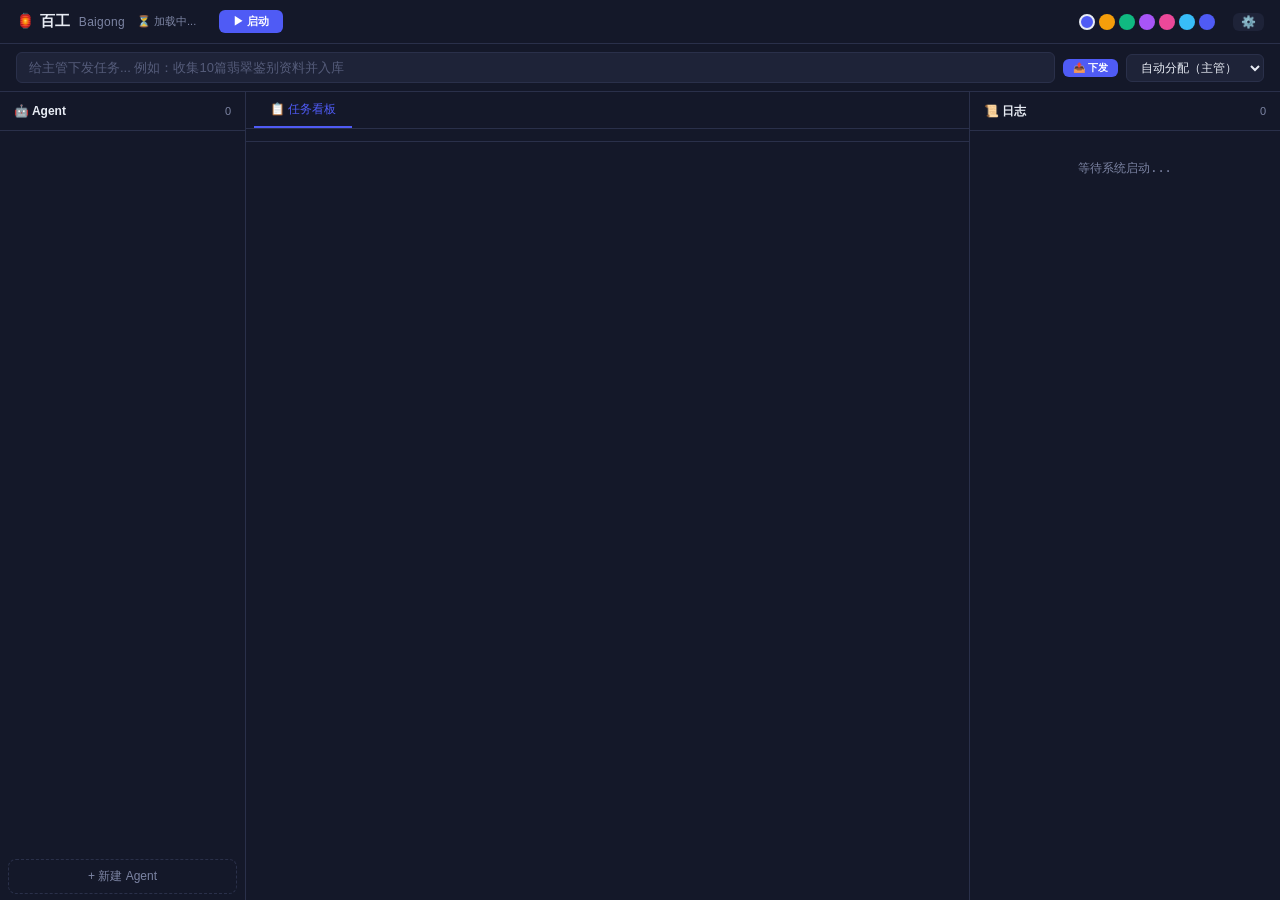
==== commit d678cc56: "v0.7.0: 全面UI重构 — 靛蓝主题+DESIGN.md系统 - 新增 DESIGN.md 完整设计系统文档 - 应用 Impeccable+Taste Skill+Stripe DESIGN." ====
--- a/docs/index.html
+++ b/docs/index.html
@@ -5,124 +5,218 @@
 <meta name="viewport" content="width=device-width, initial-scale=1.0">
 <title>百工 Baigong — Agent 工厂</title>
 <style>
-/* ═══ 完整 UI 主题系统 ═══ */
-[data-theme="amber"]{--bg:#0f1117;--bg2:#1a1d27;--bg3:#232734;--border:#2a2e3a;--text:#e2e8f0;--dim:#7c8294;--accent:#f59e0b;--accent2:#f97316}
-[data-theme="jade"]{--bg:#0c1713;--bg2:#14231e;--bg3:#1b2d27;--border:#213a32;--text:#d1fae5;--dim:#6b9e86;--accent:#10b981;--accent2:#059669}
-[data-theme="indigo"]{--bg:#0f1423;--bg2:#181f36;--bg3:#1e2742;--border:#25304f;--text:#dbeafe;--dim:#7c8fc7;--accent:#6366f1;--accent2:#4f46e5}
-[data-theme="twilight"]{--bg:#170f23;--bg2:#231b30;--bg3:#2d233d;--border:#382d49;--text:#e9dff5;--dim:#9a8bb3;--accent:#a855f7;--accent2:#9333ea}
-[data-theme="daylight"]{--bg:#f8fafc;--bg2:#ffffff;--bg3:#f1f5f9;--border:#e2e8f0;--text:#0f172a;--dim:#64748b;--accent:#f59e0b;--accent2:#d97706}
-[data-theme="rose"]{--bg:#1f1014;--bg2:#2c181c;--bg3:#381f24;--border:#46282e;--text:#fce7f3;--dim:#b0798e;--accent:#ec4899;--accent2:#db2777}
-[data-theme="midnight"]{--bg:#06080e;--bg2:#0d0f16;--bg3:#13151e;--border:#1a1d28;--text:#c8ccd6;--dim:#555a68;--accent:#38bdf8;--accent2:#0ea5e9}
-:root{--bg:#0f1117;--bg2:#1a1d27;--bg3:#232734;--border:#2a2e3a;--text:#e2e8f0;--dim:#7c8294;--accent:#f59e0b;--accent2:#f97316;--green:#10b981;--red:#ef4444;--purple:#8b5cf6}
-body{font-family:-apple-system,"PingFang SC","Microsoft YaHei",sans-serif;background:var(--bg);color:var(--text);font-size:13px;height:100vh;display:flex;flex-direction:column;overflow:hidden}
-*{margin:0;padding:0;box-sizing:border-box}
-.hdr{display:flex;align-items:center;padding:6px 14px;background:var(--bg2);border-bottom:1px solid var(--border);gap:10px;flex-shrink:0}
-.hdr h1{font-size:15px;font-weight:700;white-space:nowrap}.hdr h1 span{font-weight:300;color:var(--dim);font-size:11px}
-#sysStat{font-size:11px;color:var(--dim);min-width:60px}
-.hdr-center{display:flex;align-items:center;gap:6px}
-.btn{padding:4px 10px;border:none;border-radius:4px;font-size:11px;font-weight:600;cursor:pointer;transition:.15s}
-.btn-pri{background:var(--accent);color:var(--bg)}.btn-pri:hover{filter:brightness(1.1)}.btn-pri:disabled{filter:saturate(.4);opacity:.5;cursor:not-allowed}
-.btn-red{background:var(--red);color:#fff}.btn-red:hover{filter:brightness(1.2)}
-.btn-ok{background:var(--green);color:#fff}.btn-ok:hover{filter:brightness(1.2)}
-.btn-sm{padding:2px 7px;font-size:10px}
-.task-bar{display:flex;align-items:center;gap:6px;padding:6px 14px;background:var(--bg2);border-bottom:1px solid var(--border);flex-shrink:0}
-.task-bar input{flex:1;padding:6px 10px;background:var(--bg3);border:1px solid var(--border);border-radius:4px;color:var(--text);font-size:12px;outline:none}
-.task-bar input:focus{border-color:var(--accent)}
-.task-bar input::placeholder{color:var(--dim)}
-.theme-picker{display:flex;gap:3px;margin-left:auto}
-.theme-dot{width:15px;height:15px;border-radius:50%;border:2px solid transparent;cursor:pointer;transition:.2s}
-.theme-dot.act{border-color:var(--text)}.theme-dot:hover{transform:scale(1.25)}
-.hdr-actions{display:flex;align-items:center;gap:3px}
-.hdr-actions .btn{background:var(--bg3);color:var(--dim);padding:2px 6px}.hdr-actions .btn:hover{color:var(--text)}
+/* ═══════════════════════════════════════
+   百工 Baigong — DESIGN.md 驱动
+   设计系统：深色海军蓝 + 靛蓝强调
+   字体：系统原生 SF + PingFang
+   间距：4px 基准
+   动效：150-200ms ease
+   ═══════════════════════════════════════ */
+
+/* ── 7 套完整主题（每套全量变量） ── */
+[data-theme="indigo"] {
+  --canvas:#0c0f1e;--surface:#141829;--elevated:#1e2338;--border:#2a304a;
+  --ink:#e8ecf4;--dim:#7c84a3;--muted:#555c7a;
+  --accent:#4f5bf5;--accent-hover:#3f4ae0;--accent-subtle:rgba(79,91,245,.12);
+  --green:#10b981;--red:#ef4444;--amber:#f59e0b;--purple:#8b5cf6;
+}
+[data-theme="amber"] {
+  --canvas:#120f08;--surface:#18140a;--elevated:#221d10;--border:#2f2816;
+  --ink:#f0e8d8;--dim:#a09070;--muted:#706548;
+  --accent:#f59e0b;--accent-hover:#d48a08;--accent-subtle:rgba(245,158,11,.12);
+  --green:#10b981;--red:#ef4444;--amber:#f59e0b;--purple:#8b5cf6;
+}
+[data-theme="jade"] {
+  --canvas:#0a1410;--surface:#101e18;--elevated:#172b21;--border:#1f382b;
+  --ink:#d4f0e0;--dim:#6ea88a;--muted:#4f7a64;
+  --accent:#10b981;--accent-hover:#059669;--accent-subtle:rgba(16,185,129,.12);
+  --green:#10b981;--red:#ef4444;--amber:#f59e0b;--purple:#8b5cf6;
+}
+[data-theme="twilight"] {
+  --canvas:#10091a;--surface:#181026;--elevated:#221a33;--border:#2d2340;
+  --ink:#e6daf5;--dim:#9a85b8;--muted:#6e5a8a;
+  --accent:#a855f7;--accent-hover:#9333ea;--accent-subtle:rgba(168,85,247,.12);
+  --green:#10b981;--red:#ef4444;--amber:#f59e0b;--purple:#8b5cf6;
+}
+[data-theme="rose"] {
+  --canvas:#16080d;--surface:#1f0c13;--elevated:#2c141e;--border:#3b1b29;
+  --ink:#f0dce5;--dim:#b07a92;--muted:#8a5770;
+  --accent:#ec4899;--accent-hover:#db2777;--accent-subtle:rgba(236,72,153,.12);
+  --green:#10b981;--red:#ef4444;--amber:#f59e0b;--purple:#8b5cf6;
+}
+[data-theme="midnight"] {
+  --canvas:#06080e;--surface:#0b0d16;--elevated:#11131e;--border:#181b28;
+  --ink:#c8ccd6;--dim:#555a68;--muted:#3d4250;
+  --accent:#38bdf8;--accent-hover:#0ea5e9;--accent-subtle:rgba(56,189,248,.12);
+  --green:#10b981;--red:#ef4444;--amber:#f59e0b;--purple:#8b5cf6;
+}
+[data-theme="daylight"] {
+  --canvas:#f8fafc;--surface:#ffffff;--elevated:#f1f5f9;--border:#e2e8f0;
+  --ink:#0f172a;--dim:#64748b;--muted:#94a3b8;
+  --accent:#4f5bf5;--accent-hover:#3f4ae0;--accent-subtle:rgba(79,91,245,.08);
+  --green:#10b981;--red:#ef4444;--amber:#f59e0b;--purple:#8b5cf6;
+}
+
+:root {
+  --canvas:#0c0f1e;--surface:#141829;--elevated:#1e2338;--border:#2a304a;
+  --ink:#e8ecf4;--dim:#7c84a3;--muted:#555c7a;
+  --accent:#4f5bf5;--accent-hover:#3f4ae0;--accent-subtle:rgba(79,91,245,.12);
+  --green:#10b981;--red:#ef4444;--amber:#f59e0b;--purple:#8b5cf6;
+  --radius:6px;--radius-card:8px;--shadow-card:0 1px 3px rgba(0,0,0,.3),0 1px 2px rgba(0,0,0,.2);
+  --shadow-modal:0 8px 32px rgba(0,0,0,.5);
+  --ease:150ms ease;
+}
+
+/* ── 基础重置 ── */
+*,*::before,*::after{box-sizing:border-box;margin:0;padding:0}
+body{
+  font-family:-apple-system,"PingFang SC","SF Pro Text","Helvetica Neue",sans-serif;
+  font-size:13px;line-height:1.5;
+  background:var(--canvas);color:var(--ink);
+  height:100vh;display:flex;flex-direction:column;overflow:hidden;
+  -webkit-font-smoothing:antialiased;
+}
+code,.log-box{font-family:"SF Mono","Menlo","Monaco","Consolas",monospace;font-size:11px}
+
+/* ── 过渡 ── */
+body,*{transition:background var(--ease),color var(--ease),border-color var(--ease),box-shadow var(--ease)}
+
+/* ── 顶部栏 ── */
+.hdr{display:flex;align-items:center;padding:10px 16px;background:var(--surface);border-bottom:1px solid var(--border);gap:12px;flex-shrink:0}
+.hdr h1{font-size:15px;font-weight:700;letter-spacing:.3px}
+.hdr h1 span{font-weight:400;color:var(--dim);font-size:12px;margin-left:4px}
+#sysStat{font-size:11px;color:var(--dim);min-width:70px}
+.hdr-center{display:flex;align-items:center;gap:8px}
+/* ── 按钮 ── */
+.btn{display:inline-flex;align-items:center;justify-content:center;gap:4px;padding:6px 14px;border:none;border-radius:var(--radius);font-size:11px;font-weight:600;cursor:pointer;transition:all var(--ease);line-height:1;white-space:nowrap}
+.btn-pri{background:var(--accent);color:#fff}.btn-pri:hover{background:var(--accent-hover)}.btn-pri:disabled{opacity:.4;cursor:not-allowed;filter:none}
+.btn-red{background:var(--red);color:#fff}.btn-red:hover{filter:brightness(1.15)}
+.btn-ok{background:var(--green);color:#fff}.btn-ok:hover{filter:brightness(1.15)}
+.btn-sm{padding:4px 10px;font-size:10px}
+.btn-ghost{background:transparent;color:var(--dim);border:1px solid var(--border)}.btn-ghost:hover{color:var(--ink);border-color:var(--accent)}
+
+/* ── 任务输入栏 ── */
+.task-bar{display:flex;align-items:center;gap:8px;padding:8px 16px;background:var(--surface);border-bottom:1px solid var(--border);flex-shrink:0}
+.task-bar input{flex:1;padding:7px 12px;background:var(--elevated);border:1px solid var(--border);border-radius:var(--radius);color:var(--ink);font-size:13px;outline:none;font-family:inherit}
+.task-bar input:focus{border-color:var(--accent);box-shadow:0 0 0 2px var(--accent-subtle)}
+.task-bar input::placeholder{color:var(--muted)}
+.task-bar select{padding:5px 10px;background:var(--elevated);border:1px solid var(--border);border-radius:var(--radius);color:var(--ink);font-size:12px;outline:none;font-family:inherit}
+.task-bar select:focus{border-color:var(--accent)}
+.theme-picker{display:flex;gap:4px;margin-left:auto}
+.theme-dot{width:16px;height:16px;border-radius:50%;border:2px solid transparent;cursor:pointer;transition:all var(--ease);flex-shrink:0}
+.theme-dot.act{border-color:var(--ink)}.theme-dot:hover{transform:scale(1.2)}
+.hdr-actions{display:flex;align-items:center;gap:4px}
+.hdr-actions .btn{background:var(--elevated);color:var(--dim);padding:3px 8px;font-size:12px}.hdr-actions .btn:hover{color:var(--ink);background:var(--border)}
+
+/* ── 三栏布局 ── */
 .main{display:flex;flex:1;overflow:hidden;gap:1px;background:var(--border)}
 .col{display:flex;flex-direction:column;overflow:hidden}
-.col-left{width:240px;flex-shrink:0;background:var(--bg2)}
-.col-center{flex:1;background:var(--bg2)}
-.col-right{width:300px;flex-shrink:0;background:var(--bg2)}
-.col-h{display:flex;align-items:center;justify-content:space-between;padding:8px 10px;font-size:11px;font-weight:600;border-bottom:1px solid var(--border);flex-shrink:0}
-.col-h .cnt{font-size:10px;color:var(--dim);font-weight:400}
-.col-h .badge{display:inline-flex;align-items:center;justify-content:center;min-width:18px;height:18px;border-radius:9px;font-size:9px;font-weight:600;padding:0 5px}
-.badge-pending{background:rgba(245,158,11,.15);color:var(--accent)}
-.badge-working{background:rgba(59,130,246,.15);color:var(--accent2)}
+.col-left{width:245px;flex-shrink:0;background:var(--surface)}
+.col-center{flex:1;background:var(--surface)}
+.col-right{width:310px;flex-shrink:0;background:var(--surface)}
+.col-h{display:flex;align-items:center;justify-content:space-between;padding:10px 14px;font-size:12px;font-weight:600;border-bottom:1px solid var(--border);flex-shrink:0;background:var(--surface)}
+.col-h .cnt{font-size:11px;color:var(--dim);font-weight:400}
+.badge{display:inline-flex;align-items:center;justify-content:center;min-width:20px;height:20px;border-radius:9999px;font-size:10px;font-weight:600;padding:0 6px}
+.badge-pending{background:rgba(245,158,11,.15);color:var(--amber)}
+.badge-working{background:var(--accent-subtle);color:var(--accent)}
 .badge-done{background:rgba(16,185,129,.15);color:var(--green)}
-/* ── Agent List ── */
-.ag-list{flex:1;overflow-y:auto;padding:4px}
-.ag-card{display:flex;align-items:center;gap:6px;padding:5px 7px;border-radius:5px;cursor:pointer;transition:.1s;border:1px solid transparent;margin-bottom:1px}
-.ag-card:hover{background:var(--bg3)}
-.ag-card.sel{border-color:var(--accent);background:rgba(var(--accent-rgb,245,158,11),.08)}
+
+/* ── Agent 列表 ── */
+.ag-list{flex:1;overflow-y:auto;padding:6px}
+.ag-card{display:flex;align-items:center;gap:8px;padding:7px 10px;border-radius:var(--radius-card);cursor:pointer;transition:all var(--ease);border:1px solid transparent;margin-bottom:2px}
+.ag-card:hover{background:var(--elevated)}
+.ag-card.sel{border-color:var(--accent);background:var(--accent-subtle)}
 .ag-av-wrap{position:relative;flex-shrink:0}
-.ag-av{width:26px;height:26px;border-radius:5px;display:flex;align-items:center;justify-content:center;font-size:13px;background:var(--bg3)}
-.dot{position:absolute;bottom:-1px;right:-1px;width:7px;height:7px;border-radius:50%;border:1.5px solid var(--bg2)}
-.dot-idle{background:var(--dim)}.dot-thinking{background:var(--accent);animation:pulse .8s infinite}.dot-acting{background:var(--accent2);animation:pulse .8s infinite}.dot-done{background:var(--green)}.dot-error{background:var(--red)}
-.ag-info{flex:1;min-width:0}.ag-name{font-size:12px;font-weight:600}
-.ag-role2{font-size:9px;color:var(--dim)}.ag-action{font-size:9px;color:var(--dim);white-space:nowrap;overflow:hidden;text-overflow:ellipsis;margin-top:1px}
-@keyframes pulse{0%,100%{opacity:1}50%{opacity:.4}}
-/* ── New Agent Btn ── */
-.btn-new-agent{display:flex;align-items:center;justify-content:center;gap:4px;width:100%;padding:6px;margin:4px;background:var(--bg3);border:1px dashed var(--border);border-radius:5px;color:var(--dim);font-size:11px;cursor:pointer;transition:.15s}
-.btn-new-agent:hover{border-color:var(--accent);color:var(--accent);background:rgba(var(--accent-rgb,245,158,11),.05)}
-/* ── Center: Tabs ── */
-.tab-bar{display:flex;border-bottom:1px solid var(--border);flex-shrink:0}
-.tab{padding:7px 14px;font-size:11px;font-weight:500;cursor:pointer;border-bottom:2px solid transparent;color:var(--dim);transition:.15s}
-.tab:hover{color:var(--text)}.tab.act{border-bottom-color:var(--accent);color:var(--accent)}
-/* ── Kanban ── */
-.kanban{display:flex;flex:1;overflow:hidden;gap:8px;padding:8px}
-.kanban-col{flex:1;display:flex;flex-direction:column;background:var(--bg3);border-radius:6px;overflow:hidden}
-.kanban-h{padding:7px 10px;font-size:11px;font-weight:600;background:var(--bg);border-bottom:1px solid var(--border);display:flex;align-items:center;justify-content:space-between;flex-shrink:0}
-.kanban-body{flex:1;overflow-y:auto;padding:5px;display:flex;flex-direction:column;gap:4px}
-.kanban-empty{padding:20px;text-align:center;color:var(--dim);font-size:11px}
-/* Task Card */
-.task-card{background:var(--bg2);border:1px solid var(--border);border-radius:5px;padding:7px 8px;transition:.15s;cursor:default}
+.ag-av{width:28px;height:28px;border-radius:6px;display:flex;align-items:center;justify-content:center;font-size:14px;background:var(--elevated)}
+.dot{position:absolute;bottom:-1px;right:-1px;width:8px;height:8px;border-radius:50%;border:2px solid var(--surface)}
+.dot-idle{background:var(--dim)}.dot-thinking{background:var(--amber);animation:pulse 1s ease-in-out infinite}.dot-acting{background:var(--accent);animation:pulse 1s ease-in-out infinite}.dot-done{background:var(--green)}.dot-error{background:var(--red)}
+@keyframes pulse{0%,100%{opacity:1}50%{opacity:.5}}
+.ag-info{flex:1;min-width:0}
+.ag-name{font-size:13px;font-weight:600}
+.ag-role2{font-size:10px;color:var(--dim);margin-top:1px}
+.ag-action{font-size:10px;color:var(--dim);white-space:nowrap;overflow:hidden;text-overflow:ellipsis;margin-top:2px}
+
+/* ── 新建 Agent 按钮 ── */
+.btn-new-agent{display:flex;align-items:center;justify-content:center;gap:6px;margin:6px 8px;padding:8px;background:transparent;border:1.5px dashed var(--border);border-radius:var(--radius-card);color:var(--dim);font-size:12px;cursor:pointer;transition:all var(--ease);font-family:inherit}
+.btn-new-agent:hover{border-color:var(--accent);color:var(--accent);background:var(--accent-subtle)}
+
+/* ── 标签页栏 ── */
+.tab-bar{display:flex;border-bottom:1px solid var(--border);flex-shrink:0;background:var(--surface);padding:0 8px}
+.tab{padding:8px 16px;font-size:12px;font-weight:500;cursor:pointer;border-bottom:2px solid transparent;color:var(--dim);transition:all var(--ease)}.tab:hover{color:var(--ink)}.tab.act{border-bottom-color:var(--accent);color:var(--accent)}
+
+/* ── 看板 ── */
+.kanban{display:flex;flex:1;overflow:hidden;gap:10px;padding:10px}
+.kanban-col{flex:1;display:flex;flex-direction:column;background:var(--elevated);border-radius:var(--radius-card);overflow:hidden}
+.kanban-h{padding:8px 12px;font-size:11px;font-weight:600;display:flex;align-items:center;justify-content:space-between;flex-shrink:0}
+.kanban-body{flex:1;overflow-y:auto;padding:6px;display:flex;flex-direction:column;gap:4px}
+.kanban-empty{padding:24px;text-align:center;color:var(--dim);font-size:11px}
+
+/* ── 任务卡片 ── */
+.task-card{background:var(--surface);border:1px solid var(--border);border-radius:var(--radius);padding:8px 10px;transition:all var(--ease);cursor:default;box-shadow:var(--shadow-card)}
 .task-card:hover{border-color:var(--accent)}
-.task-card.status-pending{border-left:3px solid var(--accent)}
-.task-card.status-in_progress{border-left:3px solid var(--accent2);background:rgba(59,130,246,.04)}
-.task-card.status-done,.task-card.status-completed{border-left:3px solid var(--green);opacity:.8}
-.task-card.status-failed{border-left:3px solid var(--red)}.task-card.status-stuck{border-left:3px solid var(--red)}
-.tc-goal{font-size:11px;font-weight:500;line-height:1.4}
-.tc-assign{font-size:10px;color:var(--dim);margin-top:3px}
+.task-card.status-pending{border-left:3px solid var(--amber)}
+.task-card.status-in_progress{border-left:3px solid var(--accent);background:linear-gradient(135deg,var(--surface),color-mix(in srgb,var(--accent-subtle) 50%,var(--surface)))}
+.task-card.status-done,.task-card.status-completed{border-left:3px solid var(--green);opacity:.75}
+.task-card.status-failed,.task-card.status-stuck{border-left:3px solid var(--red)}
+.tc-goal{font-size:12px;font-weight:500;line-height:1.4;color:var(--ink)}
+.tc-assign{font-size:11px;color:var(--dim);margin-top:4px}
 .tc-assign strong{color:var(--accent);font-weight:600}
-.tc-result{font-size:10px;color:var(--green);margin-top:2px;line-height:1.3}
-.tc-bar{height:2px;background:var(--bg);border-radius:2px;margin-top:4px;overflow:hidden}
-.tc-fill{height:100%;background:var(--accent2);border-radius:2px;transition:width .3s}
-/* ── Agent Workflow Status ── */
-.wf-bar{display:flex;gap:3px;padding:5px 8px;border-bottom:1px solid var(--border);flex-wrap:wrap;flex-shrink:0}
-.wf-step{display:flex;align-items:center;gap:3px;padding:2px 6px;border-radius:3px;font-size:10px;background:var(--bg3);color:var(--dim)}
-.wf-step.act{background:rgba(var(--accent2-rgb,59,130,246),.1);color:var(--accent2)}
-.wf-step.done{background:rgba(16,185,129,.1);color:var(--green)}
-/* ── Edit Form ── */
-.center-scroll{flex:1;overflow-y:auto;padding:10px}
-.ov-grid{display:grid;grid-template-columns:repeat(auto-fill,minmax(90px,1fr));gap:5px;margin-bottom:10px}
-.ov-card{background:var(--bg3);border:1px solid var(--border);border-radius:5px;padding:7px;text-align:center}
-.ov-val{font-size:18px;font-weight:700;color:var(--accent)}
-.ov-lbl{font-size:10px;color:var(--dim);margin-top:1px}
-.edit-s{margin-bottom:12px}.edit-s h3{font-size:11px;font-weight:600;color:var(--accent);margin-bottom:5px;padding-bottom:3px;border-bottom:1px solid var(--border)}
-.fg{margin-bottom:6px}.fg label{display:block;font-size:10px;font-weight:600;margin-bottom:2px}
-.fg input,.fg select,.fg textarea{width:100%;padding:5px 7px;background:var(--bg3);border:1px solid var(--border);border-radius:4px;color:var(--text);font-size:12px;outline:none;font-family:inherit}
-.fg input:focus,.fg select:focus,.fg textarea:focus{border-color:var(--accent);box-shadow:0 0 0 1px rgba(var(--accent-rgb,245,158,11),.15)}
-.fg textarea{min-height:36px;resize:vertical}.fg-hint{font-size:9px;color:var(--dim);margin-top:1px}
-.tool-grid{display:flex;flex-wrap:wrap;gap:3px}
-.tool-chk{display:flex;align-items:center;gap:3px;padding:2px 6px;background:var(--bg3);border:1px solid var(--border);border-radius:3px;cursor:pointer;font-size:10px;transition:.1s}
+.tc-result{font-size:11px;color:var(--green);margin-top:3px;line-height:1.3}
+.tc-bar{height:3px;background:var(--elevated);border-radius:2px;margin-top:5px;overflow:hidden}
+.tc-fill{height:100%;background:var(--accent);border-radius:2px;transition:width .3s ease}
+
+/* ── Agent 工作流状态条 ── */
+.wf-bar{display:flex;gap:4px;padding:6px 12px;border-bottom:1px solid var(--border);flex-wrap:wrap;flex-shrink:0}
+.wf-step{display:inline-flex;align-items:center;gap:4px;padding:3px 8px;border-radius:9999px;font-size:10px;background:var(--elevated);color:var(--dim)}
+.wf-step.act{background:var(--accent-subtle);color:var(--accent)}
+.wf-step.done{background:rgba(16,185,129,.12);color:var(--green)}
+
+/* ── 编辑表单 ── */
+.center-scroll{flex:1;overflow-y:auto;padding:12px}
+.ov-grid{display:grid;grid-template-columns:repeat(auto-fill,minmax(96px,1fr));gap:6px;margin-bottom:14px}
+.ov-card{background:var(--elevated);border:1px solid var(--border);border-radius:var(--radius-card);padding:10px;text-align:center}
+.ov-val{font-size:20px;font-weight:700;color:var(--accent)}
+.ov-lbl{font-size:10px;color:var(--dim);margin-top:3px}
+.edit-s{margin-bottom:14px}
+.edit-s>h3{font-size:11px;font-weight:600;color:var(--accent);margin-bottom:6px;padding-bottom:4px;border-bottom:1px solid var(--border)}
+.fg{margin-bottom:8px}.fg label{display:block;font-size:10px;font-weight:600;margin-bottom:3px;color:var(--ink)}
+.fg input,.fg select,.fg textarea{width:100%;padding:6px 10px;background:var(--elevated);border:1px solid var(--border);border-radius:var(--radius);color:var(--ink);font-size:13px;outline:none;font-family:inherit}
+.fg input:focus,.fg select:focus,.fg textarea:focus{border-color:var(--accent);box-shadow:0 0 0 2px var(--accent-subtle)}
+.fg textarea{min-height:44px;resize:vertical;line-height:1.5}
+.fg-hint{font-size:10px;color:var(--muted);margin-top:2px}
+.tool-grid{display:flex;flex-wrap:wrap;gap:4px}
+.tool-chk{display:inline-flex;align-items:center;gap:3px;padding:3px 8px;background:var(--elevated);border:1px solid var(--border);border-radius:9999px;cursor:pointer;font-size:11px;transition:all var(--ease)}
 .tool-chk input{display:none}
-.tool-chk.chk{border-color:var(--accent);background:rgba(var(--accent-rgb,245,158,11),.1);color:var(--accent)}
-.edit-acts{display:flex;gap:6px;justify-content:flex-end;padding-top:5px;border-top:1px solid var(--border);margin-top:4px}
-/* ── Right: Logs ── */
-.log-box{flex:1;overflow-y:auto;padding:3px 6px;font-family:"SF Mono","Menlo",monospace;font-size:10px}
-.l{display:flex;gap:3px;padding:1px 3px;border-radius:2px;line-height:1.5}.l:hover{background:var(--bg3)}
-.l-t{color:var(--dim);flex-shrink:0}
-.l-m{flex:1}.l.act .l-m{color:var(--accent2)}.l.res .l-m{color:var(--green)}.l.thk .l-m{color:var(--accent);font-style:italic}.l.mem .l-m{color:var(--purple)}.l.err .l-m{color:var(--red)}
-/* Modal */
+.tool-chk.chk{border-color:var(--accent);background:var(--accent-subtle);color:var(--accent)}
+.edit-acts{display:flex;gap:8px;justify-content:flex-end;padding-top:8px;border-top:1px solid var(--border);margin-top:4px}
+.edit-acts .btn{padding:7px 16px;font-size:12px}
+
+/* ── 日志 ── */
+.log-box{flex:1;overflow-y:auto;padding:4px 8px;font-size:11px;line-height:1.6}
+.l{display:flex;gap:4px;padding:2px 4px;border-radius:3px;transition:background var(--ease)}
+.l:hover{background:var(--elevated)}
+.l-t{color:var(--muted);flex-shrink:0;font-variant-numeric:tabular-nums}
+.l-m{flex:1}.l.act .l-m{color:var(--accent)}.l.res .l-m{color:var(--green)}.l.thk .l-m{color:var(--amber);font-style:italic}.l.mem .l-m{color:var(--purple)}.l.err .l-m{color:var(--red)}
+
+/* ── Modal ── */
 .modal{display:none;position:fixed;top:0;left:0;right:0;bottom:0;z-index:200;align-items:center;justify-content:center}
 .modal.act{display:flex}
-.modal-bg{position:absolute;top:0;left:0;right:0;bottom:0;background:rgba(0,0,0,.5)}
-.modal-c{position:relative;background:var(--bg2);border:1px solid var(--border);border-radius:8px;width:420px;max-width:90vw;box-shadow:0 8px 32px rgba(0,0,0,.4)}
-.modal-h{display:flex;align-items:center;justify-content:space-between;padding:10px 14px;border-bottom:1px solid var(--border);font-size:13px;font-weight:600}
-.modal-close{cursor:pointer;color:var(--dim);padding:2px 6px;border-radius:3px;font-size:14px}.modal-close:hover{background:var(--bg3);color:var(--text)}
-.modal-b{padding:14px}
-.up-info{display:flex;justify-content:space-between;padding:5px 0;font-size:12px;border-bottom:1px solid var(--border)}
+.modal-bg{position:absolute;top:0;left:0;right:0;bottom:0;background:rgba(0,0,0,.6);backdrop-filter:blur(2px)}
+.modal-c{position:relative;background:var(--surface);border:1px solid var(--border);border-radius:10px;width:440px;max-width:92vw;box-shadow:var(--shadow-modal)}
+.modal-h{display:flex;align-items:center;justify-content:space-between;padding:12px 16px;border-bottom:1px solid var(--border);font-size:14px;font-weight:600}
+.modal-close{cursor:pointer;color:var(--dim);padding:3px 8px;border-radius:4px;font-size:15px}.modal-close:hover{background:var(--elevated);color:var(--ink)}
+.modal-b{padding:16px}
+.up-info{display:flex;justify-content:space-between;padding:6px 0;font-size:12px;border-bottom:1px solid var(--border)}
 .up-label{color:var(--dim)}.up-val{font-weight:600}
-.up-status{margin:8px 0;font-size:11px;padding:6px;background:var(--bg3);border-radius:4px;min-height:18px;color:var(--dim);white-space:pre-wrap}
-.up-acts{display:flex;gap:6px;margin-top:6px}
-.up-preview{font-size:10px;color:var(--dim);margin-top:6px;max-height:80px;overflow-y:auto;padding:4px;white-space:pre-wrap;background:var(--bg);border-radius:4px}
-::-webkit-scrollbar{width:3px}::-webkit-scrollbar-track{background:transparent}::-webkit-scrollbar-thumb{background:var(--border);border-radius:2px}::-webkit-scrollbar-thumb:hover{background:var(--dim)}
+.up-status{margin:10px 0;font-size:12px;padding:8px 10px;background:var(--elevated);border-radius:var(--radius);min-height:20px;color:var(--dim);white-space:pre-wrap;line-height:1.4}
+.up-acts{display:flex;gap:8px;margin-top:8px}
+.up-preview{font-size:11px;color:var(--dim);margin-top:8px;max-height:90px;overflow-y:auto;padding:6px 8px;white-space:pre-wrap;background:var(--elevated);border-radius:var(--radius);line-height:1.4}
+
+/* ── 滚动条 ── */
+::-webkit-scrollbar{width:4px;height:4px}
+::-webkit-scrollbar-track{background:transparent}
+::-webkit-scrollbar-thumb{background:var(--border);border-radius:2px}
+::-webkit-scrollbar-thumb:hover{background:var(--muted)}
 </style>
 </head>
 <body>
@@ -135,16 +229,14 @@
   </div>
   <div class="theme-picker" id="themePicker"></div>
   <div class="hdr-actions">
-    <span class="cnt" id="taskBadge" style="font-size:10px;color:var(--dim);margin-right:4px"></span>
+    <span style="font-size:11px;color:var(--dim);margin-right:2px" id="taskBadge"></span>
     <button class="btn" onclick="showUpdate()" title="版本与更新">⚙️</button>
   </div>
 </div>
 <div class="task-bar">
-  <input id="taskInput" placeholder="给 Agent 下发任务... 例如：收集10篇翡翠鉴别资料并入库" onkeydown="if(event.key==='Enter'&&!event.shiftKey){event.preventDefault();submitTask()}">
+  <input id="taskInput" placeholder="给主管下发任务... 例如：收集10篇翡翠鉴别资料并入库" onkeydown="if(event.key==='Enter'&&!event.shiftKey){event.preventDefault();submitTask()}">
   <button class="btn btn-pri btn-sm" onclick="submitTask()">📤 下发</button>
-  <select id="taskAgent" style="padding:4px 6px;background:var(--bg3);border:1px solid var(--border);border-radius:4px;color:var(--text);font-size:11px;outline:none">
-    <option value="">自动分配</option>
-  </select>
+  <select id="taskAgent"><option value="">自动分配（主管）</option></select>
 </div>
 
 <div class="main">
@@ -158,7 +250,7 @@
       <div class="tab act" onclick="showTab('kanban',this)">📋 任务看板</div>
       <div class="tab" id="tabEdit" style="display:none" onclick="showTab('edit',this)">✏️ 编辑 Agent</div>
     </div>
-    <div id="kanbanView" class="flex-col" style="display:flex;flex:1;overflow:hidden;flex-direction:column">
+    <div id="kanbanView" style="display:flex;flex:1;overflow:hidden;flex-direction:column">
       <div class="wf-bar" id="wfBar"></div>
       <div class="kanban" id="kanbanArea"></div>
     </div>
@@ -168,7 +260,7 @@
   </div>
   <div class="col col-right">
     <div class="col-h"><span>📜 日志</span><span class="cnt" id="logCnt">0</span></div>
-    <div class="log-box" id="logBox"><div style="padding:20px;text-align:center;color:var(--dim)">等待系统启动...</div></div>
+    <div class="log-box" id="logBox"><div style="padding:24px;text-align:center;color:var(--dim);font-size:12px">等待系统启动...</div></div>
   </div>
 </div>
 
@@ -181,15 +273,10 @@
       <div class="fg"><label>名字</label><input id="naName" placeholder="例如：王研究员"></div>
       <div class="fg"><label>角色描述</label><input id="naRole" placeholder="例如：研究员、编辑、管理员"></div>
       <div class="fg"><label>System Prompt</label><textarea id="naPrompt" rows="3" placeholder="定义 Agent 的人格和行为规则..."></textarea></div>
-      <div class="fg"><label>LLM 提供商</label>
-        <select id="naProvider"><option value="">使用全局</option></select></div>
-      <div class="fg"><label>模型</label>
-        <select id="naModel"><option value="">使用全局</option></select></div>
-      <div class="fg"><label>工具</label>
-        <div class="tool-grid" id="naTools"></div></div>
-      <div class="edit-acts">
-        <button class="btn btn-ok" onclick="createAgent()">✅ 创建</button>
-      </div>
+      <div class="fg"><label>LLM 提供商</label><select id="naProvider"><option value="">使用全局</option></select></div>
+      <div class="fg"><label>模型</label><select id="naModel"><option value="">使用全局</option></select></div>
+      <div class="fg"><label>工具</label><div class="tool-grid" id="naTools"></div></div>
+      <div class="edit-acts"><button class="btn btn-ok" onclick="createAgent()">✅ 创建</button></div>
     </div>
   </div>
 </div>
@@ -217,23 +304,21 @@
 const $=id=>document.getElementById(id);
 
 const FULL_THEMES={
-  amber:{name:'琥珀',dot:'#f59e0b'},jade:{name:'翡翠',dot:'#10b981'},indigo:{name:'靛蓝',dot:'#6366f1'},
-  twilight:{name:'暮紫',dot:'#a855f7'},daylight:{name:'白昼',dot:'#f59e0b'},rose:{name:'玫瑰',dot:'#ec4899'},
-  midnight:{name:'极夜',dot:'#38bdf8'}
+  indigo:{name:'靛蓝',dot:'#4f5bf5'},amber:{name:'琥珀',dot:'#f59e0b'},
+  jade:{name:'翡翠',dot:'#10b981'},twilight:{name:'暮紫',dot:'#a855f7'},
+  rose:{name:'玫瑰',dot:'#ec4899'},midnight:{name:'极夜',dot:'#38bdf8'},
+  daylight:{name:'白昼',dot:'#4f5bf5'}
 };
 const THEME_NAMES=Object.keys(FULL_THEMES);
 let es=null,state={agents:[],logs:[],tasks:[]},selectedAgent=null,providers={};
 let currentTab='kanban',editingAgentId=null;
 
-async function api(path,o={}){
-  const r=await fetch(path,{headers:{'Content-Type':'application/json'},...o});
-  return r.json();
-}
+async function api(path,o={}){const r=await fetch(path,{headers:{'Content-Type':'application/json'},...o});return r.json()}
 function esc(s){return(s||'').replace(/&/g,'&amp;').replace(/</g,'&lt;').replace(/>/g,'&gt;').replace(/"/g,'&quot;')}
 
 // Theme
 function initTheme(){
-  const cur=localStorage.getItem('baigong_theme')||'amber';
+  const cur=localStorage.getItem('baigong_theme')||'indigo';
   $('themePicker').innerHTML=THEME_NAMES.map(n=>`<div class="theme-dot ${n===cur?'act':''}" data-theme="${n}" style="background:${FULL_THEMES[n].dot}" onclick="setTheme('${n}')" title="${FULL_THEMES[n].name}"></div>`).join('');
   applyTheme(cur);
 }
@@ -242,27 +327,17 @@
   document.querySelectorAll('.theme-dot').forEach(d=>d.classList.toggle('act',d.dataset.theme===n));
   api('/api/theme',{method:'POST',body:JSON.stringify({accent:n})}).catch(()=>{});
 }
-function applyTheme(n){
-  document.documentElement.setAttribute('data-theme',n);
-  const t=n;const root=document.documentElement;
-  // The CSS has the values, we just need to set the attribute
-  root.setAttribute('data-theme',n);
-}
+function applyTheme(n){document.documentElement.setAttribute('data-theme',n)}
 
 // Init
 async function init(){
   initTheme();
   providers=await api('/api/providers')||{};
   const cfg=await api('/api/config');
-  if(cfg&&cfg.llm&&cfg.llm.api_key){
-    $('sysStat').textContent='已配置';
-  } else {
-    $('sysStat').textContent='⚠️ 未配置 API Key';
-  }
-  // Populate new agent modal providers
+  if(cfg&&cfg.llm&&cfg.llm.api_key)$('sysStat').textContent='已配置';
+  else $('sysStat').textContent='⚠️ 未配置 API Key';
   const pk=Object.keys(providers);
-  const sel=$('naProvider');
-  sel.innerHTML='<option value="">使用全局</option>'+pk.map(k=>`<option value="${k}">${k}</option>`).join('');
+  const sel=$('naProvider');sel.innerHTML='<option value="">使用全局</option>'+pk.map(k=>`<option value="${k}">${k}</option>`).join('');
   setInterval(fetchState,3000);await fetchState();
 }
 
@@ -273,7 +348,7 @@
   if(r.ok){
     this.style.display='none';$('btnStop').style.display='inline-block';$('sysStat').textContent='✅ 运行中';
     connectSSE();await fetchState();
-  } else {$('sysStat').textContent='❌ '+(r.error||'失败');this.disabled=false}
+  }else{$('sysStat').textContent='❌ '+(r.error||'失败');this.disabled=false}
 };
 $('btnStop').onclick=async function(){
   await api('/api/stop',{method:'POST'});
@@ -281,20 +356,15 @@
   $('sysStat').textContent='⏹ 已停止';if(es){es.close();es=null}
 };
 
-// SSE + Poll
+// SSE
 function connectSSE(){if(es)es.close();es=new EventSource('/api/events');es.onmessage=function(e){try{const d=JSON.parse(e.data);if(d)render(d)}catch(e){}};es.onerror=function(){};fetchState()}
 async function fetchState(){const s=await api('/api/state');if(s&&s.agents)render(s)}
 
 // Render
 function render(s){
   state=s;renderAgents(s);renderLogs(s);renderKanban(s);updateWfBar(s);
-  const taskBadge=s.tasks?`📋 ${s.tasks.length} 任务`:'';
-  $('taskBadge').textContent=taskBadge;
-  // Update edit view if editing
-  if(editingAgentId&&s.agents){
-    const a=s.agents.find(x=>x.id===editingAgentId);
-    if(a){selectedAgent=a;if(currentTab==='edit')renderEditForm(a)}
-  }
+  const tb=s.tasks?`📋 ${s.tasks.length} 任务`:'';$('taskBadge').textContent=tb;
+  if(editingAgentId&&s.agents){const a=s.agents.find(x=>x.id===editingAgentId);if(a){selectedAgent=a;if(currentTab==='edit')renderEditForm(a)}}
 }
 function renderAgents(s){
   const a=s.agents||[];$('agCnt').textContent=a.length;
@@ -302,21 +372,20 @@
     const sel=selectedAgent&&selectedAgent.id===x.id?'sel':'';
     return `<div class="ag-card ${sel}" onclick="selectAgent('${x.id}')">
       <div class="ag-av-wrap"><div class="ag-av">🤖</div><span class="dot dot-${x.status||'idle'}"></span></div>
-      <div class="ag-info"><div class="ag-name">${esc(x.name)}</div><div class="ag-role2">${esc(x.role||'')}</div><div class="ag-action">${x.action||'等待任务...'}</div></div>
+      <div class="ag-info"><div class="ag-name">${esc(x.name)}${x.is_temporary?' <span style="font-size:9px;color:var(--accent)">📎</span>':''}</div><div class="ag-role2">${esc(x.role||'')}${x.is_temporary&&x.creator?` · 由 ${esc(x.creator)} 创建`:''}</div><div class="ag-action">${x.action||'等待任务...'}</div></div>
     </div>`;
-  }).join(''):'<div style="text-align:center;padding:20px;color:var(--dim);font-size:11px">暂无 Agent<br><span style="font-size:9px">点击下方 + 新建</span></div>';
-  // Task agent dropdown
+  }).join(''):'<div style="text-align:center;padding:24px;color:var(--dim);font-size:12px">暂无 Agent<br><span style="font-size:10px">点击下方 + 新建</span></div>';
   const sel=$('taskAgent');const idle=a.filter(x=>x.status==='idle'||x.status==='done');
-  sel.innerHTML='<option value="">自动分配</option>'+idle.map(x=>`<option value="${x.id}">${esc(x.name)}</option>`).join('');
+  sel.innerHTML='<option value="">自动分配（主管）</option>'+idle.map(x=>`<option value="${x.id}">${esc(x.name)}</option>`).join('');
 }
 function renderLogs(s){
   const l=s.logs||[];$('logCnt').textContent=l.length;
-  const el=$('logBox');if(!l.length){el.innerHTML='<div style="padding:20px;text-align:center;color:var(--dim)">等待系统启动...</div>';return}
+  const el=$('logBox');if(!l.length){el.innerHTML='<div style="padding:24px;text-align:center;color:var(--dim);font-size:12px">等待系统启动...</div>';return}
   el.innerHTML=l.slice(-200).map(x=>{const tp=(x.type||'');return `<div class="l ${tp}"><span class="l-t">${esc(x.t||'')}</span><span class="l-m">${esc(x.msg||'')}</span></div>`}).join('');
   el.scrollTop=el.scrollHeight;
 }
 
-// ── Kanban Board ──
+// Kanban
 const KANBAN_COLS={
   pending:{title:'待处理',badge:'pending',states:['pending']},
   progress:{title:'进行中',badge:'working',states:['in_progress','assigned']},
@@ -326,31 +395,23 @@
   const tasks=s.tasks||[];const kanban=$('kanbanArea');
   const colsHtml=Object.values(KANBAN_COLS).map(col=>{
     const items=tasks.filter(t=>col.states.includes(t.status)||(!t.status&&col.states[0]==='pending'));
-    return `<div class="kanban-col">
-      <div class="kanban-h"><span>${col.title}</span><span class="badge badge-${col.badge}">${items.length}</span></div>
-      <div class="kanban-body">${
-        items.length?items.map(t=>renderTaskCard(t)).join(''):`<div class="kanban-empty">暂无任务</div>`
-      }</div>
-    </div>`;
+    return `<div class="kanban-col"><div class="kanban-h"><span>${col.title}</span><span class="badge badge-${col.badge}">${items.length}</span></div><div class="kanban-body">${
+      items.length?items.map(t=>{
+        const progress=t.progress?Math.round(t.progress*100):0;
+        return `<div class="task-card status-${t.status||'pending'}">
+          <div class="tc-goal">${esc(t.goal)}</div>
+          ${t.assignee?`<div class="tc-assign">👤 <strong>${esc(t.assignee)}</strong></div>`:''}
+          ${t.result?`<div class="tc-result">${esc(t.result).slice(0,100)}${(t.result||'').length>100?'...':''}</div>`:''}
+          ${progress>0?`<div class="tc-bar"><div class="tc-fill" style="width:${progress}%"></div></div>`:''}
+        </div>`;
+      }).join(''):`<div class="kanban-empty">暂无任务</div>`
+    }</div></div>`;
   }).join('');
   kanban.innerHTML=colsHtml;
 }
-function renderTaskCard(t){
-  const s=t.status||'pending';
-  const progress=t.progress?Math.round(t.progress*100):0;
-  return `<div class="task-card status-${s}">
-    <div class="tc-goal">${esc(t.goal)}</div>
-    ${t.assignee?`<div class="tc-assign">👤 <strong>${esc(t.assignee)}</strong></div>`:''}
-    ${t.result?`<div class="tc-result">${esc(t.result).slice(0,80)}${(t.result||'').length>80?'...':''}</div>`:''}
-    ${progress>0?`<div class="tc-bar"><div class="tc-fill" style="width:${progress}%"></div></div>`:''}
-  </div>`;
-}
-
-// ── Workflow Status Bar ──
 function updateWfBar(s){
   const a=s.agents||[];const el=$('wfBar');
   if(!a.length||!s.running){el.innerHTML='';return}
-  // Show agent workflow: who's doing what
   el.innerHTML=a.map(x=>{
     const cls=x.status==='thinking'||x.status==='acting'?'act':(x.status==='done'?'done':'');
     const label=x.status==='thinking'?'🤔':(x.status==='acting'?'🔧':(x.status==='done'?'✅':'⏳'));
@@ -359,34 +420,26 @@
   }).join('');
 }
 
-// ── Tab System ──
+// Tabs
 function showTab(tab,el){
   currentTab=tab;
   document.querySelectorAll('.tab').forEach(t=>t.classList.remove('act'));
   if(el)el.classList.add('act');
-  if(tab==='kanban'){
-    $('kanbanView').style.display='flex';$('editView').style.display='none';
-    renderKanban(state);editingAgentId=null;
-  } else if(tab==='edit'){
-    $('kanbanView').style.display='none';$('editView').style.display='flex';
-    if(selectedAgent)renderEditForm(selectedAgent);
-  }
-}
-
-// ── Select Agent → Edit ──
+  if(tab==='kanban'){$('kanbanView').style.display='flex';$('editView').style.display='none';renderKanban(state);editingAgentId=null}
+  else{$('kanbanView').style.display='none';$('editView').style.display='flex';if(selectedAgent)renderEditForm(selectedAgent)}
+}
+$('detailTitle')?.addEventListener||null;
+
+// Select Agent
 async function selectAgent(id){
-  try{
-    const a=await api('/api/agents/'+id);
-    if(a&&a.id){selectedAgent=a;editingAgentId=a.id}
-  }catch(e){const a=(state.agents||[]).find(x=>x.id===id);if(a){selectedAgent=a;editingAgentId=a.id}}
-  // Switch to edit tab
+  try{const a=await api('/api/agents/'+id);if(a&&a.id){selectedAgent=a;editingAgentId=a.id}}catch(e){const a=(state.agents||[]).find(x=>x.id===id);if(a){selectedAgent=a;editingAgentId=a.id}}
   const editTab=document.getElementById('tabEdit');
   editTab.style.display='block';editTab.textContent='✏️ '+esc(selectedAgent.name);
   showTab('edit',editTab);
   renderEditForm(selectedAgent);
 }
 
-// ── Edit Form ──
+// Edit Form
 function renderEditForm(a){
   const tools=a.tools||[];
   const allTools=Object.keys((state.tools||{})).length?Object.keys(state.tools||{}):['web_search','web_extract','file_read','file_write','code_exec'];
@@ -398,23 +451,17 @@
     <div class="edit-s"><h3>🧠 人设 / System Prompt</h3>
       <div class="fg"><textarea id="ePrompt" rows="4" placeholder="定义 Agent 的人格、行为规则...">${esc(a.system_prompt||'')}</textarea></div></div>
     <div class="edit-s"><h3>🔌 LLM 配置</h3>
-      <div class="fg"><label>提供商</label>
-        <select id="eProvider" onchange="onProvChange()">
-          <option value="">使用全局</option>
-          ${pks.map(k=>`<option value="${k}" ${a.provider===k?'selected':''}>${k}</option>`).join('')}
-        </select></div>
-      <div class="fg"><label>模型</label>
-        <select id="eModel"><option value="">使用全局</option>${
-          a.provider&&providers[a.provider]?(providers[a.provider].models||[]).map(m=>`<option value="${m}" ${a.model===m?'selected':''}>${m}</option>`).join(''):''
-        }</select></div>
+      <div class="fg"><label>提供商</label><select id="eProvider" onchange="onProvChange()"><option value="">使用全局</option>${pks.map(k=>`<option value="${k}" ${a.provider===k?'selected':''}>${k}</option>`).join('')}</select></div>
+      <div class="fg"><label>模型</label><select id="eModel"><option value="">使用全局</option>${
+        a.provider&&providers[a.provider]?(providers[a.provider].models||[]).map(m=>`<option value="${m}" ${a.model===m?'selected':''}>${m}</option>`).join(''):''
+      }</select></div>
       <div class="fg"><label>API Key</label><input id="eApiKey" type="password" value="${esc(a.api_key||'')}" placeholder="留空用全局"></div>
       <div class="fg"><label>API 地址</label><input id="eBaseUrl" value="${esc(a.base_url||'')}" placeholder="留空用默认"></div></div>
     <div class="edit-s"><h3>🔧 工具（点击选中）</h3>
       <div class="tool-grid">${allTools.map(t=>`<label class="tool-chk ${tools.includes(t)?'chk':''}" onclick="this.classList.toggle('chk')"><input type="checkbox" ${tools.includes(t)?'checked':''} value="${t}"> ${t}</label>`).join('')}</div></div>
     <div class="edit-acts">
       <button class="btn btn-red" onclick="if(confirm('确定删除这个 Agent？'))deleteAgent('${a.id}')">🗑 删除</button>
-      <button class="btn btn-pri" onclick="saveAgent('${a.id}')">💾 保存更改</button>
-    </div>`;
+      <button class="btn btn-pri" onclick="saveAgent('${a.id}')">💾 保存更改</button></div>`;
 }
 function onProvChange(){
   const p=$('eProvider').value;const sel=$('eModel');
@@ -422,37 +469,27 @@
   sel.innerHTML='<option value="">使用全局</option>'+providers[p].models.map(m=>`<option value="${m}">${m}</option>`).join('');
 }
 async function saveAgent(id){
-  const body={};
-  const n=$('eName').value.trim();if(n)body.name=n;
+  const body={};const n=$('eName').value.trim();if(n)body.name=n;
   const r=$('eRole').value.trim();if(r)body.role=r;
   const p=$('ePrompt').value.trim();if(p)body.system_prompt=p;
   body.tools=[];document.querySelectorAll('#editContent .tool-chk input:checked').forEach(cb=>body.tools.push(cb.value));
   body.provider=$('eProvider').value||null;body.model=$('eModel').value||null;
   body.api_key=$('eApiKey').value||null;body.base_url=$('eBaseUrl').value||null;
   $('sysStat').textContent='⏳ 保存中...';
-  try{
-    const res=await api('/api/agents/'+id,{method:'PATCH',body:JSON.stringify(body)});
+  try{const res=await api('/api/agents/'+id,{method:'PATCH',body:JSON.stringify(body)});
     if(res.ok){$('sysStat').textContent='✅ 已保存';await fetchState();if(selectedAgent)selectAgent(selectedAgent.id)}
     else{$('sysStat').textContent='❌ 保存失败: '+(res.detail||res.error||'未知错误')}
   }catch(e){$('sysStat').textContent='❌ 保存失败: '+e.message}
 }
 async function deleteAgent(id){
   const res=await api('/api/agents/'+id,{method:'DELETE'});
-  if(res.ok){
-    selectedAgent=null;editingAgentId=null;
-    document.getElementById('tabEdit').style.display='none';
-    showTab('kanban',document.querySelector('.tab'));
-    await fetchState();
-  }
-}
-
-// ── New Agent ──
+  if(res.ok){selectedAgent=null;editingAgentId=null;document.getElementById('tabEdit').style.display='none';showTab('kanban',document.querySelector('.tab'));await fetchState()}
+}
+
+// New Agent
 function showNewAgent(){
   $('newAgentModal').classList.add('act');
-  $('naName').value='';$('naRole').value='';$('naPrompt').value='';
-  $('naProvider').value='';
-  $('naModel').innerHTML='<option value="">使用全局</option>';
-  // Fill tools
+  $('naName').value='';$('naRole').value='';$('naPrompt').value='';$('naProvider').value='';$('naModel').innerHTML='<option value="">使用全局</option>';
   const allTools=Object.keys((state.tools||{})).length?Object.keys(state.tools||{}):['web_search','web_extract','file_read','file_write','code_exec'];
   $('naTools').innerHTML=allTools.map(t=>`<label class="tool-chk chk" onclick="this.classList.toggle('chk')"><input type="checkbox" checked value="${t}"> ${t}</label>`).join('');
 }
@@ -462,38 +499,27 @@
   const role=$('naRole').value.trim()||'worker';
   const prompt=$('naPrompt').value.trim();
   const tools=[];$('#naTools .tool-chk input:checked').forEach(cb=>tools.push(cb.value));
-  const provider=$('naProvider').value||'';
-  const model=$('naModel').value||'';
+  const provider=$('naProvider').value||'';const model=$('naModel').value||'';
   $('sysStat').textContent='⏳ 创建中...';
-  const res=await api('/api/agents',{method:'POST',body:JSON.stringify({
-    name,role,tools,system_prompt:prompt,provider,model
-  })});
-  if(res.ok){
-    $('sysStat').textContent='✅ Agent 已创建';
-    hideNewAgent();
-    await fetchState();
-  } else {
-    $('sysStat').textContent='❌ 创建失败: '+(res.error||'未知错误');
-  }
-}
-// Provider change in new agent modal
+  const res=await api('/api/agents',{method:'POST',body:JSON.stringify({name,role,tools,system_prompt:prompt,provider,model})});
+  if(res.ok){$('sysStat').textContent='✅ Agent 已创建';hideNewAgent();await fetchState()}
+  else $('sysStat').textContent='❌ 创建失败: '+(res.error||'未知错误');
+}
 $('naProvider').onchange=function(){
   const p=this.value;const sel=$('naModel');
   if(!p||!providers[p]){sel.innerHTML='<option value="">使用全局</option>';return}
   sel.innerHTML='<option value="">使用全局</option>'+providers[p].models.map(m=>`<option value="${m}">${m}</option>`).join('');
 };
 
-// ── Task ──
+// Task
 async function submitTask(){
   const goal=$('taskInput').value.trim();if(!goal)return;
-  $('taskInput').value='';
-  const agent=$('taskAgent').value;
+  $('taskInput').value='';const agent=$('taskAgent').value;
   const res=await api('/api/task',{method:'POST',body:JSON.stringify({goal,agent_id:agent})});
-  if(res.ok)$('sysStat').textContent='✅ 任务已下发';
-  else $('sysStat').textContent='❌ '+(res.error||'失败');
-}
-
-// ── Update ──
+  if(res.ok)$('sysStat').textContent='✅ 任务已下发';else $('sysStat').textContent='❌ '+(res.error||'失败');
+}
+
+// Update
 function showUpdate(){$('updateModal').classList.add('act');api('/api/update/status').then(r=>{$('upCurrent').textContent='v'+r.version;$('upMode').textContent=r.mode||(r.frozen?'App打包版':'源码版')}).catch(()=>{})}
 function hideUpdate(){$('updateModal').classList.remove('act')}
 async function checkUpdate(){
@@ -507,7 +533,7 @@
 async function applyUpdate(){
   $('upBtnDownload').disabled=true;$('upStatus').textContent='⏳ 正在下载更新...';
   try{const r=await api('/api/update/apply',{method:'POST'});
-    if(r.ok){$('upStatus').textContent=r.message;if(r.download_path)$('upPreview').textContent='下载完成，请关闭应用后打开 DMG 安装'}
+    if(r.ok){$('upStatus').textContent=r.message;if(r.auto_install){$('upPreview').textContent='⏳ 应用正在自动安装新版...';$('upBtnDownload').style.display='none';$('upBtnDownload').disabled=false} else if(r.download_path)$('upPreview').textContent='下载完成，请关闭应用后打开 DMG 安装'}
     else{$('upStatus').textContent='❌ '+r.error;$('upBtnDownload').disabled=false}
   }catch(e){$('upStatus').textContent='❌ '+e.message;$('upBtnDownload').disabled=false}
 }
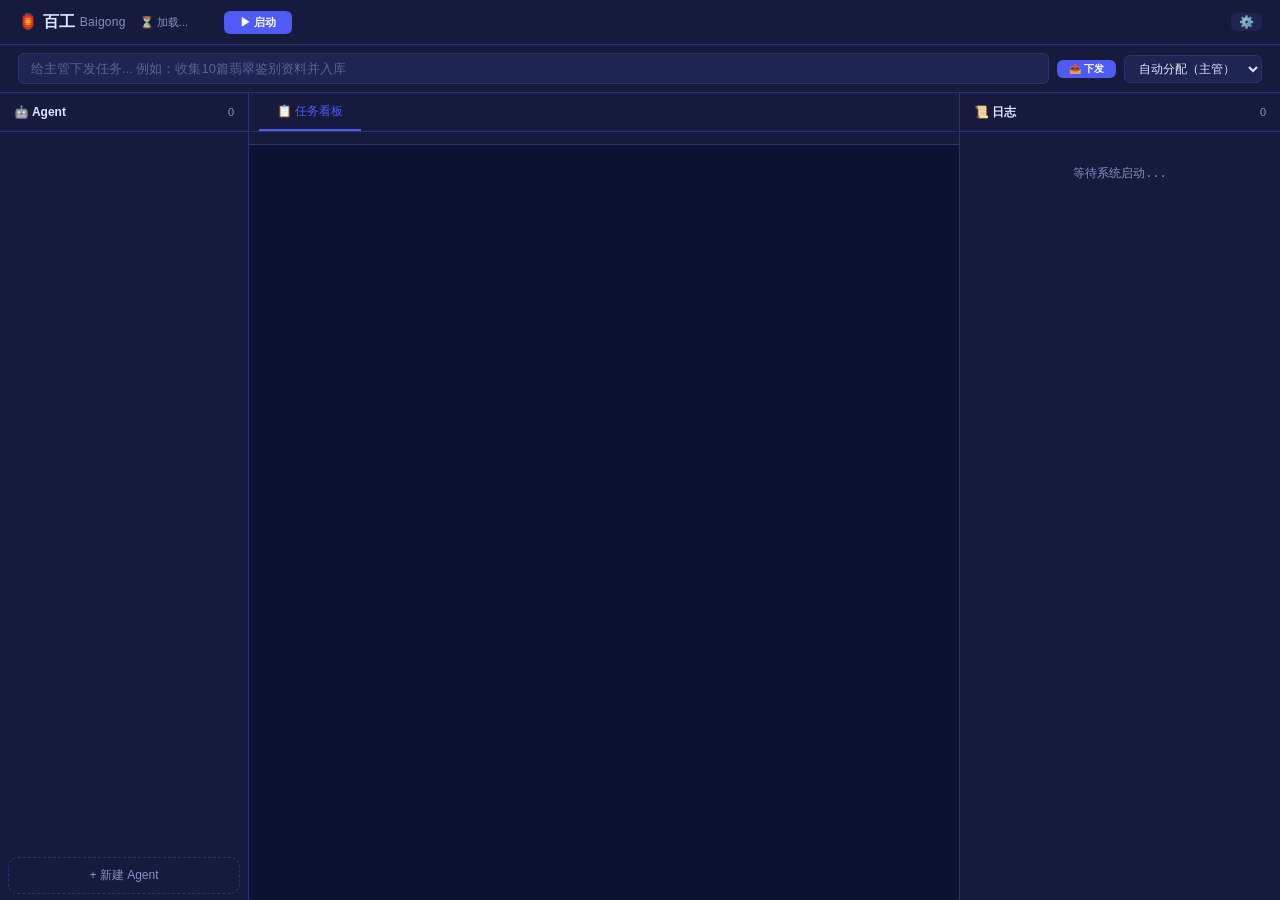
==== commit a13dd6b1: "v0.7.1: 修复主题系统 — :root覆盖bug + 新色板 - 主题改用CSS class机制，class优先级> :root - JS用className直接设置 - 新增深蓝靛蓝配色（不再" ====
--- a/docs/index.html
+++ b/docs/index.html
@@ -6,68 +6,62 @@
 <title>百工 Baigong — Agent 工厂</title>
 <style>
 /* ═══════════════════════════════════════
-   百工 Baigong — DESIGN.md 驱动
-   设计系统：深色海军蓝 + 靛蓝强调
-   字体：系统原生 SF + PingFang
-   间距：4px 基准
-   动效：150-200ms ease
+   百工 Baigong Theme System
+   先声明所有主题，再声明 :root 默认
+   主题切换靠 JS 直接设 CSS 变量（不依赖 data-theme 覆盖）
    ═══════════════════════════════════════ */
 
-/* ── 7 套完整主题（每套全量变量） ── */
-[data-theme="indigo"] {
-  --canvas:#0c0f1e;--surface:#141829;--elevated:#1e2338;--border:#2a304a;
-  --ink:#e8ecf4;--dim:#7c84a3;--muted:#555c7a;
-  --accent:#4f5bf5;--accent-hover:#3f4ae0;--accent-subtle:rgba(79,91,245,.12);
+/* ── 默认主题变量（靛蓝） ── */
+:root {
+  --canvas:#0d1230;--surface:#161b3d;--elevated:#1e2550;--border:#2a3270;
+  --ink:#e0e6ff;--dim:#8890c0;--muted:#5a6390;
+  --accent:#4f5bf5;--accent-hover:#3f4ae0;--accent-subtle:rgba(79,91,245,.15);
   --green:#10b981;--red:#ef4444;--amber:#f59e0b;--purple:#8b5cf6;
-}
-[data-theme="amber"] {
-  --canvas:#120f08;--surface:#18140a;--elevated:#221d10;--border:#2f2816;
-  --ink:#f0e8d8;--dim:#a09070;--muted:#706548;
-  --accent:#f59e0b;--accent-hover:#d48a08;--accent-subtle:rgba(245,158,11,.12);
-  --green:#10b981;--red:#ef4444;--amber:#f59e0b;--purple:#8b5cf6;
-}
-[data-theme="jade"] {
-  --canvas:#0a1410;--surface:#101e18;--elevated:#172b21;--border:#1f382b;
-  --ink:#d4f0e0;--dim:#6ea88a;--muted:#4f7a64;
-  --accent:#10b981;--accent-hover:#059669;--accent-subtle:rgba(16,185,129,.12);
-  --green:#10b981;--red:#ef4444;--amber:#f59e0b;--purple:#8b5cf6;
-}
-[data-theme="twilight"] {
-  --canvas:#10091a;--surface:#181026;--elevated:#221a33;--border:#2d2340;
-  --ink:#e6daf5;--dim:#9a85b8;--muted:#6e5a8a;
-  --accent:#a855f7;--accent-hover:#9333ea;--accent-subtle:rgba(168,85,247,.12);
-  --green:#10b981;--red:#ef4444;--amber:#f59e0b;--purple:#8b5cf6;
-}
-[data-theme="rose"] {
-  --canvas:#16080d;--surface:#1f0c13;--elevated:#2c141e;--border:#3b1b29;
-  --ink:#f0dce5;--dim:#b07a92;--muted:#8a5770;
-  --accent:#ec4899;--accent-hover:#db2777;--accent-subtle:rgba(236,72,153,.12);
-  --green:#10b981;--red:#ef4444;--amber:#f59e0b;--purple:#8b5cf6;
-}
-[data-theme="midnight"] {
-  --canvas:#06080e;--surface:#0b0d16;--elevated:#11131e;--border:#181b28;
-  --ink:#c8ccd6;--dim:#555a68;--muted:#3d4250;
-  --accent:#38bdf8;--accent-hover:#0ea5e9;--accent-subtle:rgba(56,189,248,.12);
-  --green:#10b981;--red:#ef4444;--amber:#f59e0b;--purple:#8b5cf6;
-}
-[data-theme="daylight"] {
-  --canvas:#f8fafc;--surface:#ffffff;--elevated:#f1f5f9;--border:#e2e8f0;
-  --ink:#0f172a;--dim:#64748b;--muted:#94a3b8;
-  --accent:#4f5bf5;--accent-hover:#3f4ae0;--accent-subtle:rgba(79,91,245,.08);
-  --green:#10b981;--red:#ef4444;--amber:#f59e0b;--purple:#8b5cf6;
-}
-
-:root {
-  --canvas:#0c0f1e;--surface:#141829;--elevated:#1e2338;--border:#2a304a;
-  --ink:#e8ecf4;--dim:#7c84a3;--muted:#555c7a;
-  --accent:#4f5bf5;--accent-hover:#3f4ae0;--accent-subtle:rgba(79,91,245,.12);
-  --green:#10b981;--red:#ef4444;--amber:#f59e0b;--purple:#8b5cf6;
-  --radius:6px;--radius-card:8px;--shadow-card:0 1px 3px rgba(0,0,0,.3),0 1px 2px rgba(0,0,0,.2);
-  --shadow-modal:0 8px 32px rgba(0,0,0,.5);
-  --ease:150ms ease;
-}
-
-/* ── 基础重置 ── */
+  --radius:6px;--radius-card:10px;
+  --shadow-card:0 1px 2px rgba(0,0,0,.25),0 1px 4px rgba(0,0,0,.15);
+  --shadow-elevated:0 4px 16px rgba(0,0,0,.35),0 2px 4px rgba(0,0,0,.2);
+  --shadow-modal:0 8px 40px rgba(0,0,0,.5),0 0 0 1px rgba(255,255,255,.04);
+  --ease:180ms ease;
+}
+
+/* ── 7 套主题（切换时 JS 直接覆盖 :root 变量） ── */
+.theme-amber {
+  --canvas:#1a1108;--surface:#2a1c0e;--elevated:#3d2916;--border:#54381e;
+  --ink:#f5e6d0;--dim:#b8956a;--muted:#8a6d48;
+  --accent:#f59e0b;--accent-hover:#d48a08;--accent-subtle:rgba(245,158,11,.18);
+  --green:#10b981;--red:#ef4444;--purple:#8b5cf6;
+}
+.theme-jade {
+  --canvas:#0a1a12;--surface:#10281c;--elevated:#193a28;--border:#234d37;
+  --ink:#d4f0e0;--dim:#7ab894;--muted:#55906e;
+  --accent:#10b981;--accent-hover:#059669;--accent-subtle:rgba(16,185,129,.18);
+  --green:#10b981;--red:#ef4444;--purple:#8b5cf6;
+}
+.theme-twilight {
+  --canvas:#140d22;--surface:#1f1535;--elevated:#2c1f47;--border:#3c2a5c;
+  --ink:#e8ddf5;--dim:#b095d0;--muted:#8870a8;
+  --accent:#a855f7;--accent-hover:#9333ea;--accent-subtle:rgba(168,85,247,.18);
+}
+.theme-rose {
+  --canvas:#1a0a10;--surface:#2a101e;--elevated:#3d192c;--border:#54233c;
+  --ink:#f5e0ea;--dim:#c088a8;--muted:#a06888;
+  --accent:#ec4899;--accent-hover:#db2777;--accent-subtle:rgba(236,72,153,.18);
+}
+.theme-midnight {
+  --canvas:#050610;--surface:#0a0c1a;--elevated:#101226;--border:#181b36;
+  --ink:#c8ccd8;--dim:#5a5e78;--muted:#3d4158;
+  --accent:#38bdf8;--accent-hover:#0ea5e9;--accent-subtle:rgba(56,189,248,.18);
+}
+.theme-daylight {
+  --canvas:#f0f4ff;--surface:#ffffff;--elevated:#e6edf8;--border:#cdd9e8;
+  --ink:#0a1028;--dim:#5a6890;--muted:#8895b8;
+  --accent:#4f5bf5;--accent-hover:#3f4ae0;--accent-subtle:rgba(79,91,245,.1);
+  --green:#10b981;--red:#ef4444;--purple:#8b5cf6;
+}
+/* 靛蓝默认 = :root + theme-indigo 类（切换时用） */
+.theme-indigo{}
+
+/* ── 基础 ── */
 *,*::before,*::after{box-sizing:border-box;margin:0;padding:0}
 body{
   font-family:-apple-system,"PingFang SC","SF Pro Text","Helvetica Neue",sans-serif;
@@ -77,159 +71,157 @@
   -webkit-font-smoothing:antialiased;
 }
 code,.log-box{font-family:"SF Mono","Menlo","Monaco","Consolas",monospace;font-size:11px}
-
-/* ── 过渡 ── */
-body,*{transition:background var(--ease),color var(--ease),border-color var(--ease),box-shadow var(--ease)}
+*,*::before,*::after{transition:background var(--ease),color var(--ease),border-color var(--ease),box-shadow var(--ease)}
 
 /* ── 顶部栏 ── */
-.hdr{display:flex;align-items:center;padding:10px 16px;background:var(--surface);border-bottom:1px solid var(--border);gap:12px;flex-shrink:0}
-.hdr h1{font-size:15px;font-weight:700;letter-spacing:.3px}
-.hdr h1 span{font-weight:400;color:var(--dim);font-size:12px;margin-left:4px}
+.hdr{display:flex;align-items:center;padding:10px 18px;background:var(--surface);border-bottom:1px solid var(--border);gap:14px;flex-shrink:0}
+.hdr h1{font-size:16px;font-weight:700;letter-spacing:.3px;display:flex;align-items:center;gap:4px}
+.hdr h1 span{font-weight:400;color:var(--dim);font-size:12px}
 #sysStat{font-size:11px;color:var(--dim);min-width:70px}
 .hdr-center{display:flex;align-items:center;gap:8px}
-/* ── 按钮 ── */
-.btn{display:inline-flex;align-items:center;justify-content:center;gap:4px;padding:6px 14px;border:none;border-radius:var(--radius);font-size:11px;font-weight:600;cursor:pointer;transition:all var(--ease);line-height:1;white-space:nowrap}
-.btn-pri{background:var(--accent);color:#fff}.btn-pri:hover{background:var(--accent-hover)}.btn-pri:disabled{opacity:.4;cursor:not-allowed;filter:none}
-.btn-red{background:var(--red);color:#fff}.btn-red:hover{filter:brightness(1.15)}
-.btn-ok{background:var(--green);color:#fff}.btn-ok:hover{filter:brightness(1.15)}
-.btn-sm{padding:4px 10px;font-size:10px}
+.btn{display:inline-flex;align-items:center;justify-content:center;gap:5px;padding:6px 16px;border:none;border-radius:var(--radius);font-size:11px;font-weight:600;cursor:pointer;transition:all var(--ease);line-height:1;white-space:nowrap}
+.btn-pri{background:var(--accent);color:#fff;box-shadow:0 0 0 0 rgba(79,91,245,0)}.btn-pri:hover{background:var(--accent-hover);box-shadow:0 0 20px var(--accent-subtle)}.btn-pri:disabled{opacity:.35;cursor:not-allowed;box-shadow:none;filter:none}
+.btn-red{background:var(--red);color:#fff}.btn-red:hover{filter:brightness(1.2)}
+.btn-ok{background:var(--green);color:#fff}.btn-ok:hover{filter:brightness(1.2)}
+.btn-sm{padding:4px 12px;font-size:10px}
 .btn-ghost{background:transparent;color:var(--dim);border:1px solid var(--border)}.btn-ghost:hover{color:var(--ink);border-color:var(--accent)}
 
-/* ── 任务输入栏 ── */
-.task-bar{display:flex;align-items:center;gap:8px;padding:8px 16px;background:var(--surface);border-bottom:1px solid var(--border);flex-shrink:0}
+/* ── 任务栏 ── */
+.task-bar{display:flex;align-items:center;gap:8px;padding:8px 18px;background:var(--surface);border-bottom:1px solid var(--border);flex-shrink:0}
 .task-bar input{flex:1;padding:7px 12px;background:var(--elevated);border:1px solid var(--border);border-radius:var(--radius);color:var(--ink);font-size:13px;outline:none;font-family:inherit}
-.task-bar input:focus{border-color:var(--accent);box-shadow:0 0 0 2px var(--accent-subtle)}
+.task-bar input:focus{border-color:var(--accent);box-shadow:0 0 0 3px var(--accent-subtle)}
 .task-bar input::placeholder{color:var(--muted)}
-.task-bar select{padding:5px 10px;background:var(--elevated);border:1px solid var(--border);border-radius:var(--radius);color:var(--ink);font-size:12px;outline:none;font-family:inherit}
-.task-bar select:focus{border-color:var(--accent)}
-.theme-picker{display:flex;gap:4px;margin-left:auto}
-.theme-dot{width:16px;height:16px;border-radius:50%;border:2px solid transparent;cursor:pointer;transition:all var(--ease);flex-shrink:0}
-.theme-dot.act{border-color:var(--ink)}.theme-dot:hover{transform:scale(1.2)}
+.task-bar select{padding:5px 10px;background:var(--elevated);border:1px solid var(--border);border-radius:var(--radius);color:var(--ink);font-size:12px;outline:none;font-family:inherit;cursor:pointer}
+.task-bar select:focus{border-color:var(--accent);box-shadow:0 0 0 3px var(--accent-subtle)}
+.theme-picker{display:flex;gap:5px;margin-left:auto}
+.theme-dot{width:18px;height:18px;border-radius:50%;border:2px solid transparent;cursor:pointer;transition:all var(--ease);flex-shrink:0}
+.theme-dot:hover{transform:scale(1.25);box-shadow:0 0 12px var(--accent-subtle)}
+.theme-dot.act{border-color:var(--ink);box-shadow:0 0 0 2px var(--accent-subtle)}
 .hdr-actions{display:flex;align-items:center;gap:4px}
 .hdr-actions .btn{background:var(--elevated);color:var(--dim);padding:3px 8px;font-size:12px}.hdr-actions .btn:hover{color:var(--ink);background:var(--border)}
 
 /* ── 三栏布局 ── */
 .main{display:flex;flex:1;overflow:hidden;gap:1px;background:var(--border)}
 .col{display:flex;flex-direction:column;overflow:hidden}
-.col-left{width:245px;flex-shrink:0;background:var(--surface)}
+.col-left{width:248px;flex-shrink:0;background:var(--surface)}
 .col-center{flex:1;background:var(--surface)}
-.col-right{width:310px;flex-shrink:0;background:var(--surface)}
-.col-h{display:flex;align-items:center;justify-content:space-between;padding:10px 14px;font-size:12px;font-weight:600;border-bottom:1px solid var(--border);flex-shrink:0;background:var(--surface)}
+.col-right{width:320px;flex-shrink:0;background:var(--surface)}
+.col-h{display:flex;align-items:center;justify-content:space-between;padding:10px 14px;font-size:12px;font-weight:600;border-bottom:1px solid var(--border);flex-shrink:0}
 .col-h .cnt{font-size:11px;color:var(--dim);font-weight:400}
-.badge{display:inline-flex;align-items:center;justify-content:center;min-width:20px;height:20px;border-radius:9999px;font-size:10px;font-weight:600;padding:0 6px}
-.badge-pending{background:rgba(245,158,11,.15);color:var(--amber)}
+.badge{display:inline-flex;align-items:center;justify-content:center;min-width:20px;height:20px;border-radius:999px;font-size:10px;font-weight:600;padding:0 7px}
+.badge-pending{background:rgba(245,158,11,.18);color:var(--amber)}
 .badge-working{background:var(--accent-subtle);color:var(--accent)}
-.badge-done{background:rgba(16,185,129,.15);color:var(--green)}
+.badge-done{background:rgba(16,185,129,.18);color:var(--green)}
 
 /* ── Agent 列表 ── */
 .ag-list{flex:1;overflow-y:auto;padding:6px}
-.ag-card{display:flex;align-items:center;gap:8px;padding:7px 10px;border-radius:var(--radius-card);cursor:pointer;transition:all var(--ease);border:1px solid transparent;margin-bottom:2px}
-.ag-card:hover{background:var(--elevated)}
-.ag-card.sel{border-color:var(--accent);background:var(--accent-subtle)}
+.ag-card{display:flex;align-items:center;gap:8px;padding:8px 10px;border-radius:var(--radius-card);cursor:pointer;transition:all var(--ease);border:1px solid transparent;margin-bottom:3px}
+.ag-card:hover{background:var(--elevated);border-color:var(--border)}
+.ag-card.sel{border-color:var(--accent);background:var(--accent-subtle);box-shadow:0 0 0 1px var(--accent-subtle)}
 .ag-av-wrap{position:relative;flex-shrink:0}
-.ag-av{width:28px;height:28px;border-radius:6px;display:flex;align-items:center;justify-content:center;font-size:14px;background:var(--elevated)}
-.dot{position:absolute;bottom:-1px;right:-1px;width:8px;height:8px;border-radius:50%;border:2px solid var(--surface)}
+.ag-av{width:30px;height:30px;border-radius:8px;display:flex;align-items:center;justify-content:center;font-size:15px;background:var(--elevated);box-shadow:var(--shadow-card)}
+.dot{position:absolute;bottom:-1px;right:-1px;width:9px;height:9px;border-radius:50%;border:2px solid var(--surface);box-shadow:0 0 0 1px rgba(0,0,0,.3)}
 .dot-idle{background:var(--dim)}.dot-thinking{background:var(--amber);animation:pulse 1s ease-in-out infinite}.dot-acting{background:var(--accent);animation:pulse 1s ease-in-out infinite}.dot-done{background:var(--green)}.dot-error{background:var(--red)}
-@keyframes pulse{0%,100%{opacity:1}50%{opacity:.5}}
+@keyframes pulse{0%,100%{opacity:1;transform:scale(1)}50%{opacity:.6;transform:scale(.85)}}
 .ag-info{flex:1;min-width:0}
-.ag-name{font-size:13px;font-weight:600}
+.ag-name{font-size:13px;font-weight:600;display:flex;align-items:center;gap:4px}
 .ag-role2{font-size:10px;color:var(--dim);margin-top:1px}
 .ag-action{font-size:10px;color:var(--dim);white-space:nowrap;overflow:hidden;text-overflow:ellipsis;margin-top:2px}
 
-/* ── 新建 Agent 按钮 ── */
-.btn-new-agent{display:flex;align-items:center;justify-content:center;gap:6px;margin:6px 8px;padding:8px;background:transparent;border:1.5px dashed var(--border);border-radius:var(--radius-card);color:var(--dim);font-size:12px;cursor:pointer;transition:all var(--ease);font-family:inherit}
+/* ── 新建按钮 ── */
+.btn-new-agent{display:flex;align-items:center;justify-content:center;gap:6px;margin:6px 8px;padding:9px;background:transparent;border:1.5px dashed var(--border);border-radius:var(--radius-card);color:var(--dim);font-size:12px;cursor:pointer;transition:all var(--ease);font-family:inherit}
 .btn-new-agent:hover{border-color:var(--accent);color:var(--accent);background:var(--accent-subtle)}
 
-/* ── 标签页栏 ── */
-.tab-bar{display:flex;border-bottom:1px solid var(--border);flex-shrink:0;background:var(--surface);padding:0 8px}
-.tab{padding:8px 16px;font-size:12px;font-weight:500;cursor:pointer;border-bottom:2px solid transparent;color:var(--dim);transition:all var(--ease)}.tab:hover{color:var(--ink)}.tab.act{border-bottom-color:var(--accent);color:var(--accent)}
+/* ── 标签页 ── */
+.tab-bar{display:flex;border-bottom:1px solid var(--border);flex-shrink:0;padding:0 10px}
+.tab{padding:9px 18px;font-size:12px;font-weight:500;cursor:pointer;border-bottom:2px solid transparent;color:var(--dim);transition:all var(--ease)}
+.tab:hover{color:var(--ink)}.tab.act{border-bottom-color:var(--accent);color:var(--accent)}
 
 /* ── 看板 ── */
-.kanban{display:flex;flex:1;overflow:hidden;gap:10px;padding:10px}
-.kanban-col{flex:1;display:flex;flex-direction:column;background:var(--elevated);border-radius:var(--radius-card);overflow:hidden}
-.kanban-h{padding:8px 12px;font-size:11px;font-weight:600;display:flex;align-items:center;justify-content:space-between;flex-shrink:0}
-.kanban-body{flex:1;overflow-y:auto;padding:6px;display:flex;flex-direction:column;gap:4px}
-.kanban-empty{padding:24px;text-align:center;color:var(--dim);font-size:11px}
+.kanban{display:flex;flex:1;overflow:hidden;gap:10px;padding:10px;background:var(--canvas)}
+.kanban-col{flex:1;display:flex;flex-direction:column;background:var(--surface);border:1px solid var(--border);border-radius:var(--radius-card);overflow:hidden;box-shadow:var(--shadow-card)}
+.kanban-h{padding:8px 12px;font-size:11px;font-weight:600;display:flex;align-items:center;justify-content:space-between;flex-shrink:0;border-bottom:1px solid var(--border)}
+.kanban-body{flex:1;overflow-y:auto;padding:6px;display:flex;flex-direction:column;gap:5px}
+.kanban-empty{padding:28px;text-align:center;color:var(--dim);font-size:11px}
 
 /* ── 任务卡片 ── */
-.task-card{background:var(--surface);border:1px solid var(--border);border-radius:var(--radius);padding:8px 10px;transition:all var(--ease);cursor:default;box-shadow:var(--shadow-card)}
-.task-card:hover{border-color:var(--accent)}
-.task-card.status-pending{border-left:3px solid var(--amber)}
-.task-card.status-in_progress{border-left:3px solid var(--accent);background:linear-gradient(135deg,var(--surface),color-mix(in srgb,var(--accent-subtle) 50%,var(--surface)))}
-.task-card.status-done,.task-card.status-completed{border-left:3px solid var(--green);opacity:.75}
-.task-card.status-failed,.task-card.status-stuck{border-left:3px solid var(--red)}
-.tc-goal{font-size:12px;font-weight:500;line-height:1.4;color:var(--ink)}
-.tc-assign{font-size:11px;color:var(--dim);margin-top:4px}
+.task-card{background:var(--elevated);border:1px solid var(--border);border-radius:var(--radius);padding:9px 11px;transition:all var(--ease);cursor:default;box-shadow:var(--shadow-card);position:relative}
+.task-card::before{content:'';position:absolute;top:0;left:0;bottom:0;width:3px;border-radius:3px 0 0 3px}
+.task-card.status-pending::before{background:var(--amber)}
+.task-card.status-in_progress::before{background:var(--accent)}
+.task-card.status-done::before,.task-card.status-completed::before{background:var(--green);opacity:.6}
+.task-card.status-failed::before,.task-card.status-stuck::before{background:var(--red)}
+.task-card:hover{border-color:var(--accent);box-shadow:0 0 0 1px var(--accent-subtle),var(--shadow-elevated)}
+.tc-goal{font-size:12px;font-weight:500;line-height:1.4;padding-left:4px}
+.tc-assign{font-size:11px;color:var(--dim);margin-top:4px;padding-left:4px}
 .tc-assign strong{color:var(--accent);font-weight:600}
-.tc-result{font-size:11px;color:var(--green);margin-top:3px;line-height:1.3}
-.tc-bar{height:3px;background:var(--elevated);border-radius:2px;margin-top:5px;overflow:hidden}
-.tc-fill{height:100%;background:var(--accent);border-radius:2px;transition:width .3s ease}
-
-/* ── Agent 工作流状态条 ── */
-.wf-bar{display:flex;gap:4px;padding:6px 12px;border-bottom:1px solid var(--border);flex-wrap:wrap;flex-shrink:0}
-.wf-step{display:inline-flex;align-items:center;gap:4px;padding:3px 8px;border-radius:9999px;font-size:10px;background:var(--elevated);color:var(--dim)}
-.wf-step.act{background:var(--accent-subtle);color:var(--accent)}
-.wf-step.done{background:rgba(16,185,129,.12);color:var(--green)}
-
-/* ── 编辑表单 ── */
-.center-scroll{flex:1;overflow-y:auto;padding:12px}
-.ov-grid{display:grid;grid-template-columns:repeat(auto-fill,minmax(96px,1fr));gap:6px;margin-bottom:14px}
-.ov-card{background:var(--elevated);border:1px solid var(--border);border-radius:var(--radius-card);padding:10px;text-align:center}
-.ov-val{font-size:20px;font-weight:700;color:var(--accent)}
-.ov-lbl{font-size:10px;color:var(--dim);margin-top:3px}
-.edit-s{margin-bottom:14px}
-.edit-s>h3{font-size:11px;font-weight:600;color:var(--accent);margin-bottom:6px;padding-bottom:4px;border-bottom:1px solid var(--border)}
-.fg{margin-bottom:8px}.fg label{display:block;font-size:10px;font-weight:600;margin-bottom:3px;color:var(--ink)}
-.fg input,.fg select,.fg textarea{width:100%;padding:6px 10px;background:var(--elevated);border:1px solid var(--border);border-radius:var(--radius);color:var(--ink);font-size:13px;outline:none;font-family:inherit}
-.fg input:focus,.fg select:focus,.fg textarea:focus{border-color:var(--accent);box-shadow:0 0 0 2px var(--accent-subtle)}
-.fg textarea{min-height:44px;resize:vertical;line-height:1.5}
-.fg-hint{font-size:10px;color:var(--muted);margin-top:2px}
-.tool-grid{display:flex;flex-wrap:wrap;gap:4px}
-.tool-chk{display:inline-flex;align-items:center;gap:3px;padding:3px 8px;background:var(--elevated);border:1px solid var(--border);border-radius:9999px;cursor:pointer;font-size:11px;transition:all var(--ease)}
+.tc-result{font-size:11px;color:var(--green);margin-top:3px;line-height:1.3;padding-left:4px}
+.tc-bar{height:3px;background:var(--elevated);border-radius:2px;margin-top:6px;overflow:hidden;box-shadow:inset 0 1px 2px rgba(0,0,0,.2)}
+.tc-fill{height:100%;background:var(--accent);border-radius:2px;transition:width .4s ease}
+
+/* ── 工作流状态条 ── */
+.wf-bar{display:flex;gap:4px;padding:6px 12px;border-bottom:1px solid var(--border);flex-wrap:wrap;flex-shrink:0;background:var(--surface)}
+.wf-step{display:inline-flex;align-items:center;gap:4px;padding:3px 10px;border-radius:999px;font-size:10px;background:var(--elevated);color:var(--dim);border:1px solid transparent;box-shadow:var(--shadow-card)}
+.wf-step.act{background:var(--accent-subtle);color:var(--accent);border-color:var(--accent)}
+.wf-step.done{background:rgba(16,185,129,.12);color:var(--green);border-color:rgba(16,185,129,.2)}
+
+/* ── 编辑区域 ── */
+.center-scroll{flex:1;overflow-y:auto;padding:14px}
+.ov-grid{display:grid;grid-template-columns:repeat(auto-fill,minmax(100px,1fr));gap:8px;margin-bottom:16px}
+.ov-card{background:var(--elevated);border:1px solid var(--border);border-radius:var(--radius-card);padding:12px;text-align:center;box-shadow:var(--shadow-card)}
+.ov-val{font-size:22px;font-weight:700;color:var(--accent)}
+.ov-lbl{font-size:10px;color:var(--dim);margin-top:4px}
+.edit-s{margin-bottom:16px}
+.edit-s>h3{font-size:12px;font-weight:600;color:var(--accent);margin-bottom:8px;padding-bottom:4px;border-bottom:1px solid var(--border)}
+.fg{margin-bottom:10px}.fg label{display:block;font-size:10px;font-weight:600;margin-bottom:3px;text-transform:uppercase;letter-spacing:.3px;color:var(--dim)}
+.fg input,.fg select,.fg textarea{width:100%;padding:7px 10px;background:var(--elevated);border:1px solid var(--border);border-radius:var(--radius);color:var(--ink);font-size:13px;outline:none;font-family:inherit;box-shadow:inset 0 1px 3px rgba(0,0,0,.15)}
+.fg input:focus,.fg select:focus,.fg textarea:focus{border-color:var(--accent);box-shadow:0 0 0 3px var(--accent-subtle)}
+.fg textarea{min-height:48px;resize:vertical;line-height:1.5}
+.fg-hint{font-size:10px;color:var(--muted);margin-top:3px;padding-left:2px}
+.tool-grid{display:flex;flex-wrap:wrap;gap:5px}
+.tool-chk{display:inline-flex;align-items:center;gap:4px;padding:4px 10px;background:var(--elevated);border:1px solid var(--border);border-radius:999px;cursor:pointer;font-size:11px;transition:all var(--ease);box-shadow:var(--shadow-card)}
 .tool-chk input{display:none}
 .tool-chk.chk{border-color:var(--accent);background:var(--accent-subtle);color:var(--accent)}
-.edit-acts{display:flex;gap:8px;justify-content:flex-end;padding-top:8px;border-top:1px solid var(--border);margin-top:4px}
-.edit-acts .btn{padding:7px 16px;font-size:12px}
+.edit-acts{display:flex;gap:8px;justify-content:flex-end;padding-top:10px;border-top:1px solid var(--border);margin-top:6px}
 
 /* ── 日志 ── */
 .log-box{flex:1;overflow-y:auto;padding:4px 8px;font-size:11px;line-height:1.6}
-.l{display:flex;gap:4px;padding:2px 4px;border-radius:3px;transition:background var(--ease)}
+.l{display:flex;gap:4px;padding:2px 6px;border-radius:4px;transition:background var(--ease);margin:1px 0}
 .l:hover{background:var(--elevated)}
 .l-t{color:var(--muted);flex-shrink:0;font-variant-numeric:tabular-nums}
-.l-m{flex:1}.l.act .l-m{color:var(--accent)}.l.res .l-m{color:var(--green)}.l.thk .l-m{color:var(--amber);font-style:italic}.l.mem .l-m{color:var(--purple)}.l.err .l-m{color:var(--red)}
+.l-m{flex:1}
+.l.act .l-m{color:var(--accent)}.l.res .l-m{color:var(--green)}.l.thk .l-m{color:var(--amber);font-style:italic}.l.mem .l-m{color:var(--purple)}.l.err .l-m{color:var(--red)}
 
 /* ── Modal ── */
 .modal{display:none;position:fixed;top:0;left:0;right:0;bottom:0;z-index:200;align-items:center;justify-content:center}
-.modal.act{display:flex}
-.modal-bg{position:absolute;top:0;left:0;right:0;bottom:0;background:rgba(0,0,0,.6);backdrop-filter:blur(2px)}
-.modal-c{position:relative;background:var(--surface);border:1px solid var(--border);border-radius:10px;width:440px;max-width:92vw;box-shadow:var(--shadow-modal)}
-.modal-h{display:flex;align-items:center;justify-content:space-between;padding:12px 16px;border-bottom:1px solid var(--border);font-size:14px;font-weight:600}
-.modal-close{cursor:pointer;color:var(--dim);padding:3px 8px;border-radius:4px;font-size:15px}.modal-close:hover{background:var(--elevated);color:var(--ink)}
-.modal-b{padding:16px}
-.up-info{display:flex;justify-content:space-between;padding:6px 0;font-size:12px;border-bottom:1px solid var(--border)}
+.modal.act{display:flex}.modal-bg{position:absolute;top:0;left:0;right:0;bottom:0;background:rgba(0,0,0,.55);-webkit-backdrop-filter:blur(4px);backdrop-filter:blur(4px)}
+.modal-c{position:relative;background:var(--surface);border:1px solid var(--border);border-radius:12px;width:450px;max-width:92vw;box-shadow:var(--shadow-modal)}
+.modal-h{display:flex;align-items:center;justify-content:space-between;padding:14px 18px;border-bottom:1px solid var(--border);font-size:14px;font-weight:600}
+.modal-close{cursor:pointer;color:var(--dim);padding:3px 10px;border-radius:5px;font-size:16px}.modal-close:hover{background:var(--elevated);color:var(--ink)}
+.modal-b{padding:18px}
+.up-info{display:flex;justify-content:space-between;padding:7px 0;font-size:12px;border-bottom:1px solid var(--border)}
 .up-label{color:var(--dim)}.up-val{font-weight:600}
-.up-status{margin:10px 0;font-size:12px;padding:8px 10px;background:var(--elevated);border-radius:var(--radius);min-height:20px;color:var(--dim);white-space:pre-wrap;line-height:1.4}
-.up-acts{display:flex;gap:8px;margin-top:8px}
-.up-preview{font-size:11px;color:var(--dim);margin-top:8px;max-height:90px;overflow-y:auto;padding:6px 8px;white-space:pre-wrap;background:var(--elevated);border-radius:var(--radius);line-height:1.4}
+.up-status{margin:10px 0;font-size:12px;padding:10px 12px;background:var(--elevated);border-radius:var(--radius);min-height:24px;color:var(--dim);white-space:pre-wrap;line-height:1.5;box-shadow:inset 0 1px 3px rgba(0,0,0,.15)}
+.up-acts{display:flex;gap:8px;margin-top:10px}.up-preview{font-size:11px;color:var(--dim);margin-top:10px;max-height:100px;overflow-y:auto;padding:8px 10px;white-space:pre-wrap;background:var(--elevated);border-radius:var(--radius);line-height:1.4;box-shadow:inset 0 1px 3px rgba(0,0,0,.15)}
 
 /* ── 滚动条 ── */
-::-webkit-scrollbar{width:4px;height:4px}
+::-webkit-scrollbar{width:5px;height:5px}
 ::-webkit-scrollbar-track{background:transparent}
-::-webkit-scrollbar-thumb{background:var(--border);border-radius:2px}
-::-webkit-scrollbar-thumb:hover{background:var(--muted)}
+::-webkit-scrollbar-thumb{background:var(--border);border-radius:3px}
+::-webkit-scrollbar-thumb:hover{background:var(--accent)}
 </style>
 </head>
 <body>
 <div class="hdr">
   <h1>🏮 百工 <span>Baigong</span></h1>
-  <span id="sysStat">⏳ 加载中...</span>
+  <span id="sysStat">⏳ 加载...</span>
   <div class="hdr-center">
     <button class="btn btn-pri" id="btnStart">▶ 启动</button>
     <button class="btn btn-red" id="btnStop" style="display:none">⏹ 停止</button>
   </div>
   <div class="theme-picker" id="themePicker"></div>
   <div class="hdr-actions">
-    <span style="font-size:11px;color:var(--dim);margin-right:2px" id="taskBadge"></span>
+    <span style="font-size:11px;color:var(--dim);margin-right:4px" id="taskBadge"></span>
     <button class="btn" onclick="showUpdate()" title="版本与更新">⚙️</button>
   </div>
 </div>
@@ -260,7 +252,7 @@
   </div>
   <div class="col col-right">
     <div class="col-h"><span>📜 日志</span><span class="cnt" id="logCnt">0</span></div>
-    <div class="log-box" id="logBox"><div style="padding:24px;text-align:center;color:var(--dim);font-size:12px">等待系统启动...</div></div>
+    <div class="log-box" id="logBox"><div style="padding:28px;text-align:center;color:var(--dim);font-size:12px">等待系统启动...</div></div>
   </div>
 </div>
 
@@ -303,31 +295,44 @@
 <script>
 const $=id=>document.getElementById(id);
 
-const FULL_THEMES={
-  indigo:{name:'靛蓝',dot:'#4f5bf5'},amber:{name:'琥珀',dot:'#f59e0b'},
-  jade:{name:'翡翠',dot:'#10b981'},twilight:{name:'暮紫',dot:'#a855f7'},
-  rose:{name:'玫瑰',dot:'#ec4899'},midnight:{name:'极夜',dot:'#38bdf8'},
-  daylight:{name:'白昼',dot:'#4f5bf5'}
+/* ═══ 7 套完整主题（独立 CSS 类名，JS 直接覆盖 :root 变量） ═══ */
+const THEMES={
+  indigo:{cls:'theme-indigo',name:'靛蓝',dot:'#4f5bf5',bg:'#0d1230'},
+  amber:{cls:'theme-amber',name:'琥珀',dot:'#f59e0b',bg:'#1a1108'},
+  jade:{cls:'theme-jade',name:'翡翠',dot:'#10b981',bg:'#0a1a12'},
+  twilight:{cls:'theme-twilight',name:'暮紫',dot:'#a855f7',bg:'#140d22'},
+  rose:{cls:'theme-rose',name:'玫瑰',dot:'#ec4899',bg:'#1a0a10'},
+  midnight:{cls:'theme-midnight',name:'极夜',dot:'#38bdf8',bg:'#050610'},
+  daylight:{cls:'theme-daylight',name:'白昼',dot:'#4f5bf5',bg:'#f0f4ff'},
 };
-const THEME_NAMES=Object.keys(FULL_THEMES);
+const THEME_NAMES=Object.keys(THEMES);
+
 let es=null,state={agents:[],logs:[],tasks:[]},selectedAgent=null,providers={};
 let currentTab='kanban',editingAgentId=null;
 
 async function api(path,o={}){const r=await fetch(path,{headers:{'Content-Type':'application/json'},...o});return r.json()}
-function esc(s){return(s||'').replace(/&/g,'&amp;').replace(/</g,'&lt;').replace(/>/g,'&gt;').replace(/"/g,'&quot;')}
-
-// Theme
+function esc(s){return(s||'').replace(/&/g,'&amp;').replace(/</g,'&lt;').replace(/>/g,'&gt;').replace(/'/g,'&#39;').replace(/"/g,'&quot;')}
+
+// ── 主题系统：JS 直接读写 CSS 变量 ──
 function initTheme(){
   const cur=localStorage.getItem('baigong_theme')||'indigo';
-  $('themePicker').innerHTML=THEME_NAMES.map(n=>`<div class="theme-dot ${n===cur?'act':''}" data-theme="${n}" style="background:${FULL_THEMES[n].dot}" onclick="setTheme('${n}')" title="${FULL_THEMES[n].name}"></div>`).join('');
+  $('themePicker').innerHTML=THEME_NAMES.map(n=>{
+    const t=THEMES[n];const act=n===cur?'act':'';
+    return `<div class="theme-dot ${act}" data-theme="${n}" style="background:${t.dot}" onclick="setTheme('${n}')" title="${t.name}"></div>`;
+  }).join('');
   applyTheme(cur);
 }
 function setTheme(n){
-  localStorage.setItem('baigong_theme',n);applyTheme(n);
+  localStorage.setItem('baigong_theme',n);
+  applyTheme(n);
   document.querySelectorAll('.theme-dot').forEach(d=>d.classList.toggle('act',d.dataset.theme===n));
   api('/api/theme',{method:'POST',body:JSON.stringify({accent:n})}).catch(()=>{});
 }
-function applyTheme(n){document.documentElement.setAttribute('data-theme',n)}
+function applyTheme(n){
+  const t=THEMES[n]||THEMES.indigo;
+  // 清空所有 theme-* 类，只加当前主题的
+  document.documentElement.className=t.cls;
+}
 
 // Init
 async function init(){
@@ -336,8 +341,7 @@
   const cfg=await api('/api/config');
   if(cfg&&cfg.llm&&cfg.llm.api_key)$('sysStat').textContent='已配置';
   else $('sysStat').textContent='⚠️ 未配置 API Key';
-  const pk=Object.keys(providers);
-  const sel=$('naProvider');sel.innerHTML='<option value="">使用全局</option>'+pk.map(k=>`<option value="${k}">${k}</option>`).join('');
+  const pk=Object.keys(providers);$('naProvider').innerHTML='<option value="">使用全局</option>'+pk.map(k=>`<option value="${k}">${k}</option>`).join('');
   setInterval(fetchState,3000);await fetchState();
 }
 
@@ -345,14 +349,11 @@
 $('btnStart').onclick=async function(){
   this.disabled=true;$('sysStat').textContent='⏳ 启动中...';
   const r=await api('/api/start',{method:'POST'});
-  if(r.ok){
-    this.style.display='none';$('btnStop').style.display='inline-block';$('sysStat').textContent='✅ 运行中';
-    connectSSE();await fetchState();
-  }else{$('sysStat').textContent='❌ '+(r.error||'失败');this.disabled=false}
+  if(r.ok){this.style.display='none';$('btnStop').style.display='inline-block';$('sysStat').textContent='✅ 运行中';connectSSE();await fetchState()}
+  else{$('sysStat').textContent='❌ '+(r.error||'失败');this.disabled=false}
 };
 $('btnStop').onclick=async function(){
-  await api('/api/stop',{method:'POST'});
-  this.style.display='none';$('btnStart').style.display='inline-block';$('btnStart').disabled=false;
+  await api('/api/stop',{method:'POST'});this.style.display='none';$('btnStart').style.display='inline-block';$('btnStart').disabled=false;
   $('sysStat').textContent='⏹ 已停止';if(es){es.close();es=null}
 };
 
@@ -363,7 +364,7 @@
 // Render
 function render(s){
   state=s;renderAgents(s);renderLogs(s);renderKanban(s);updateWfBar(s);
-  const tb=s.tasks?`📋 ${s.tasks.length} 任务`:'';$('taskBadge').textContent=tb;
+  $('taskBadge').textContent=s.tasks?`📋 ${s.tasks.length}`:'';
   if(editingAgentId&&s.agents){const a=s.agents.find(x=>x.id===editingAgentId);if(a){selectedAgent=a;if(currentTab==='edit')renderEditForm(a)}}
 }
 function renderAgents(s){
@@ -374,40 +375,29 @@
       <div class="ag-av-wrap"><div class="ag-av">🤖</div><span class="dot dot-${x.status||'idle'}"></span></div>
       <div class="ag-info"><div class="ag-name">${esc(x.name)}${x.is_temporary?' <span style="font-size:9px;color:var(--accent)">📎</span>':''}</div><div class="ag-role2">${esc(x.role||'')}${x.is_temporary&&x.creator?` · 由 ${esc(x.creator)} 创建`:''}</div><div class="ag-action">${x.action||'等待任务...'}</div></div>
     </div>`;
-  }).join(''):'<div style="text-align:center;padding:24px;color:var(--dim);font-size:12px">暂无 Agent<br><span style="font-size:10px">点击下方 + 新建</span></div>';
-  const sel=$('taskAgent');const idle=a.filter(x=>x.status==='idle'||x.status==='done');
-  sel.innerHTML='<option value="">自动分配（主管）</option>'+idle.map(x=>`<option value="${x.id}">${esc(x.name)}</option>`).join('');
+  }).join(''):'<div style="text-align:center;padding:28px;color:var(--dim);font-size:12px">暂无 Agent<br><span style="font-size:10px;margin-top:6px;display:block">点击下方 + 新建</span></div>';
+  const sel=$('taskAgent');sel.innerHTML='<option value="">自动分配（主管）</option>'+a.filter(x=>x.status==='idle'||x.status==='done').map(x=>`<option value="${x.id}">${esc(x.name)}</option>`).join('');
 }
 function renderLogs(s){
   const l=s.logs||[];$('logCnt').textContent=l.length;
-  const el=$('logBox');if(!l.length){el.innerHTML='<div style="padding:24px;text-align:center;color:var(--dim);font-size:12px">等待系统启动...</div>';return}
-  el.innerHTML=l.slice(-200).map(x=>{const tp=(x.type||'');return `<div class="l ${tp}"><span class="l-t">${esc(x.t||'')}</span><span class="l-m">${esc(x.msg||'')}</span></div>`}).join('');
+  const el=$('logBox');if(!l.length){el.innerHTML='<div style="padding:28px;text-align:center;color:var(--dim);font-size:12px">等待系统启动...</div>';return}
+  el.innerHTML=l.slice(-200).map(x=>`<div class="l ${x.type||''}"><span class="l-t">${esc(x.t||'')}</span><span class="l-m">${esc(x.msg||'')}</span></div>`).join('');
   el.scrollTop=el.scrollHeight;
 }
 
 // Kanban
-const KANBAN_COLS={
-  pending:{title:'待处理',badge:'pending',states:['pending']},
-  progress:{title:'进行中',badge:'working',states:['in_progress','assigned']},
-  done:{title:'已完成',badge:'done',states:['completed','done','failed','stuck','cancelled']}
-};
+const KANBAN_COLS={pending:{title:'待处理',badge:'pending',states:['pending']},progress:{title:'进行中',badge:'working',states:['in_progress','assigned']},done:{title:'已完成',badge:'done',states:['completed','done','failed','stuck','cancelled']}};
 function renderKanban(s){
   const tasks=s.tasks||[];const kanban=$('kanbanArea');
-  const colsHtml=Object.values(KANBAN_COLS).map(col=>{
+  kanban.innerHTML=Object.values(KANBAN_COLS).map(col=>{
     const items=tasks.filter(t=>col.states.includes(t.status)||(!t.status&&col.states[0]==='pending'));
     return `<div class="kanban-col"><div class="kanban-h"><span>${col.title}</span><span class="badge badge-${col.badge}">${items.length}</span></div><div class="kanban-body">${
       items.length?items.map(t=>{
-        const progress=t.progress?Math.round(t.progress*100):0;
-        return `<div class="task-card status-${t.status||'pending'}">
-          <div class="tc-goal">${esc(t.goal)}</div>
-          ${t.assignee?`<div class="tc-assign">👤 <strong>${esc(t.assignee)}</strong></div>`:''}
-          ${t.result?`<div class="tc-result">${esc(t.result).slice(0,100)}${(t.result||'').length>100?'...':''}</div>`:''}
-          ${progress>0?`<div class="tc-bar"><div class="tc-fill" style="width:${progress}%"></div></div>`:''}
-        </div>`;
+        const p=t.progress?Math.round(t.progress*100):0;
+        return `<div class="task-card status-${t.status||'pending'}"><div class="tc-goal">${esc(t.goal)}</div>${t.assignee?`<div class="tc-assign">👤 <strong>${esc(t.assignee)}</strong></div>`:''}${t.result?`<div class="tc-result">${esc(t.result).slice(0,100)}${(t.result||'').length>100?'...':''}</div>`:''}${p>0?`<div class="tc-bar"><div class="tc-fill" style="width:${p}%"></div></div>`:''}</div>`;
       }).join(''):`<div class="kanban-empty">暂无任务</div>`
     }</div></div>`;
   }).join('');
-  kanban.innerHTML=colsHtml;
 }
 function updateWfBar(s){
   const a=s.agents||[];const el=$('wfBar');
@@ -415,101 +405,62 @@
   el.innerHTML=a.map(x=>{
     const cls=x.status==='thinking'||x.status==='acting'?'act':(x.status==='done'?'done':'');
     const label=x.status==='thinking'?'🤔':(x.status==='acting'?'🔧':(x.status==='done'?'✅':'⏳'));
-    const task=x.current_task?` ${esc(x.current_task).slice(0,20)}`:x.action?` ${esc(x.action).slice(0,20)}`:'';
-    return `<span class="wf-step ${cls}">${esc(x.name)} ${label}${task}</span>`;
+    return `<span class="wf-step ${cls}">${esc(x.name)} ${label}${x.current_task?` ${esc(x.current_task).slice(0,20)}`:x.action?` ${esc(x.action).slice(0,20)}`:''}</span>`;
   }).join('');
 }
 
 // Tabs
 function showTab(tab,el){
-  currentTab=tab;
-  document.querySelectorAll('.tab').forEach(t=>t.classList.remove('act'));
-  if(el)el.classList.add('act');
+  currentTab=tab;document.querySelectorAll('.tab').forEach(t=>t.classList.remove('act'));if(el)el.classList.add('act');
   if(tab==='kanban'){$('kanbanView').style.display='flex';$('editView').style.display='none';renderKanban(state);editingAgentId=null}
   else{$('kanbanView').style.display='none';$('editView').style.display='flex';if(selectedAgent)renderEditForm(selectedAgent)}
 }
-$('detailTitle')?.addEventListener||null;
-
-// Select Agent
+
+// Select Agent → Edit
 async function selectAgent(id){
   try{const a=await api('/api/agents/'+id);if(a&&a.id){selectedAgent=a;editingAgentId=a.id}}catch(e){const a=(state.agents||[]).find(x=>x.id===id);if(a){selectedAgent=a;editingAgentId=a.id}}
-  const editTab=document.getElementById('tabEdit');
-  editTab.style.display='block';editTab.textContent='✏️ '+esc(selectedAgent.name);
-  showTab('edit',editTab);
-  renderEditForm(selectedAgent);
+  const et=$('tabEdit');et.style.display='block';et.textContent='✏️ '+esc(selectedAgent.name);showTab('edit',et);renderEditForm(selectedAgent);
 }
 
 // Edit Form
 function renderEditForm(a){
-  const tools=a.tools||[];
-  const allTools=Object.keys((state.tools||{})).length?Object.keys(state.tools||{}):['web_search','web_extract','file_read','file_write','code_exec'];
-  const pks=Object.keys(providers);
-  $('editContent').innerHTML=`
-    <div class="edit-s"><h3>📋 基本信息</h3>
-      <div class="fg"><label>名字</label><input id="eName" value="${esc(a.name)}"></div>
-      <div class="fg"><label>角色描述</label><input id="eRole" value="${esc(a.role||'')}" placeholder="例如：研究员、编辑、管理员"></div></div>
-    <div class="edit-s"><h3>🧠 人设 / System Prompt</h3>
-      <div class="fg"><textarea id="ePrompt" rows="4" placeholder="定义 Agent 的人格、行为规则...">${esc(a.system_prompt||'')}</textarea></div></div>
-    <div class="edit-s"><h3>🔌 LLM 配置</h3>
-      <div class="fg"><label>提供商</label><select id="eProvider" onchange="onProvChange()"><option value="">使用全局</option>${pks.map(k=>`<option value="${k}" ${a.provider===k?'selected':''}>${k}</option>`).join('')}</select></div>
-      <div class="fg"><label>模型</label><select id="eModel"><option value="">使用全局</option>${
-        a.provider&&providers[a.provider]?(providers[a.provider].models||[]).map(m=>`<option value="${m}" ${a.model===m?'selected':''}>${m}</option>`).join(''):''
-      }</select></div>
-      <div class="fg"><label>API Key</label><input id="eApiKey" type="password" value="${esc(a.api_key||'')}" placeholder="留空用全局"></div>
-      <div class="fg"><label>API 地址</label><input id="eBaseUrl" value="${esc(a.base_url||'')}" placeholder="留空用默认"></div></div>
-    <div class="edit-s"><h3>🔧 工具（点击选中）</h3>
-      <div class="tool-grid">${allTools.map(t=>`<label class="tool-chk ${tools.includes(t)?'chk':''}" onclick="this.classList.toggle('chk')"><input type="checkbox" ${tools.includes(t)?'checked':''} value="${t}"> ${t}</label>`).join('')}</div></div>
-    <div class="edit-acts">
-      <button class="btn btn-red" onclick="if(confirm('确定删除这个 Agent？'))deleteAgent('${a.id}')">🗑 删除</button>
-      <button class="btn btn-pri" onclick="saveAgent('${a.id}')">💾 保存更改</button></div>`;
+  const t=a.tools||[],at=Object.keys((state.tools||{})).length?Object.keys(state.tools||{}):['web_search','web_extract','file_read','file_write','code_exec'],pk=Object.keys(providers);
+  $('editContent').innerHTML=`<div class="edit-s"><h3>📋 基本信息</h3><div class="fg"><label>名字</label><input id="eName" value="${esc(a.name)}"></div><div class="fg"><label>角色描述</label><input id="eRole" value="${esc(a.role||'')}" placeholder="例如：研究员、编辑、管理员"></div></div>
+  <div class="edit-s"><h3>🧠 人设 / System Prompt</h3><div class="fg"><textarea id="ePrompt" rows="4" placeholder="定义 Agent 的人格、行为规则...">${esc(a.system_prompt||'')}</textarea></div></div>
+  <div class="edit-s"><h3>🔌 LLM 配置</h3><div class="fg"><label>提供商</label><select id="eProvider" onchange="onProvChange()"><option value="">使用全局</option>${pk.map(k=>\`<option value="\${k}" \${a.provider===k?'selected':''}>\${k}</option>\`).join('')}</select></div>
+  <div class="fg"><label>模型</label><select id="eModel"><option value="">使用全局</option>${a.provider&&providers[a.provider]?(providers[a.provider].models||[]).map(m=>\`<option value="\${m}" \${a.model===m?'selected':''}>\${m}</option>\`).join(''):''}</select></div>
+  <div class="fg"><label>API Key</label><input id="eApiKey" type="password" value="${esc(a.api_key||'')}" placeholder="留空用全局"></div>
+  <div class="fg"><label>API 地址</label><input id="eBaseUrl" value="${esc(a.base_url||'')}" placeholder="留空用默认"></div></div>
+  <div class="edit-s"><h3>🔧 工具（点击选中）</h3><div class="tool-grid">${at.map(t2=>\`<label class="tool-chk \${t.includes(t2)?'chk':''}" onclick="this.classList.toggle('chk')"><input type="checkbox" \${t.includes(t2)?'checked':''} value="\${t2}"> \${t2}</label>\`).join('')}</div></div>
+  <div class="edit-acts"><button class="btn btn-red" onclick="if(confirm('确定删除这个 Agent？'))deleteAgent('${a.id}')">🗑 删除</button><button class="btn btn-pri" onclick="saveAgent('${a.id}')">💾 保存更改</button></div>`;
 }
 function onProvChange(){
-  const p=$('eProvider').value;const sel=$('eModel');
+  const p=$('eProvider').value,sel=$('eModel');
   if(!p||!providers[p]){sel.innerHTML='<option value="">使用全局</option>';return}
   sel.innerHTML='<option value="">使用全局</option>'+providers[p].models.map(m=>`<option value="${m}">${m}</option>`).join('');
 }
 async function saveAgent(id){
-  const body={};const n=$('eName').value.trim();if(n)body.name=n;
-  const r=$('eRole').value.trim();if(r)body.role=r;
-  const p=$('ePrompt').value.trim();if(p)body.system_prompt=p;
+  const body={};const n=$('eName').value.trim();if(n)body.name=n;const r=$('eRole').value.trim();if(r)body.role=r;const p=$('ePrompt').value.trim();if(p)body.system_prompt=p;
   body.tools=[];document.querySelectorAll('#editContent .tool-chk input:checked').forEach(cb=>body.tools.push(cb.value));
-  body.provider=$('eProvider').value||null;body.model=$('eModel').value||null;
-  body.api_key=$('eApiKey').value||null;body.base_url=$('eBaseUrl').value||null;
+  body.provider=$('eProvider').value||null;body.model=$('eModel').value||null;body.api_key=$('eApiKey').value||null;body.base_url=$('eBaseUrl').value||null;
   $('sysStat').textContent='⏳ 保存中...';
-  try{const res=await api('/api/agents/'+id,{method:'PATCH',body:JSON.stringify(body)});
-    if(res.ok){$('sysStat').textContent='✅ 已保存';await fetchState();if(selectedAgent)selectAgent(selectedAgent.id)}
-    else{$('sysStat').textContent='❌ 保存失败: '+(res.detail||res.error||'未知错误')}
-  }catch(e){$('sysStat').textContent='❌ 保存失败: '+e.message}
+  try{const res=await api('/api/agents/'+id,{method:'PATCH',body:JSON.stringify(body)});if(res.ok){$('sysStat').textContent='✅ 已保存';await fetchState();if(selectedAgent)selectAgent(selectedAgent.id)}else{$('sysStat').textContent='❌ '+(res.detail||res.error||'保存失败')}}catch(e){$('sysStat').textContent='❌ '+e.message}
 }
 async function deleteAgent(id){
-  const res=await api('/api/agents/'+id,{method:'DELETE'});
-  if(res.ok){selectedAgent=null;editingAgentId=null;document.getElementById('tabEdit').style.display='none';showTab('kanban',document.querySelector('.tab'));await fetchState()}
+  const res=await api('/api/agents/'+id,{method:'DELETE'});if(res.ok){selectedAgent=null;editingAgentId=null;$('tabEdit').style.display='none';showTab('kanban',document.querySelector('.tab'));await fetchState()}
 }
 
 // New Agent
-function showNewAgent(){
-  $('newAgentModal').classList.add('act');
-  $('naName').value='';$('naRole').value='';$('naPrompt').value='';$('naProvider').value='';$('naModel').innerHTML='<option value="">使用全局</option>';
-  const allTools=Object.keys((state.tools||{})).length?Object.keys(state.tools||{}):['web_search','web_extract','file_read','file_write','code_exec'];
-  $('naTools').innerHTML=allTools.map(t=>`<label class="tool-chk chk" onclick="this.classList.toggle('chk')"><input type="checkbox" checked value="${t}"> ${t}</label>`).join('');
-}
+function showNewAgent(){$('newAgentModal').classList.add('act');$('naName').value='';$('naRole').value='';$('naPrompt').value='';$('naProvider').value='';$('naModel').innerHTML='<option value="">使用全局</option>';const at=Object.keys((state.tools||{})).length?Object.keys(state.tools||{}):['web_search','web_extract','file_read','file_write','code_exec'];$('naTools').innerHTML=at.map(t=>`<label class="tool-chk chk" onclick="this.classList.toggle('chk')"><input type="checkbox" checked value="${t}"> ${t}</label>`).join('')}
 function hideNewAgent(){$('newAgentModal').classList.remove('act')}
 async function createAgent(){
   const name=$('naName').value.trim();if(!name){$('sysStat').textContent='❌ 请输入名字';return}
-  const role=$('naRole').value.trim()||'worker';
-  const prompt=$('naPrompt').value.trim();
-  const tools=[];$('#naTools .tool-chk input:checked').forEach(cb=>tools.push(cb.value));
-  const provider=$('naProvider').value||'';const model=$('naModel').value||'';
-  $('sysStat').textContent='⏳ 创建中...';
-  const res=await api('/api/agents',{method:'POST',body:JSON.stringify({name,role,tools,system_prompt:prompt,provider,model})});
-  if(res.ok){$('sysStat').textContent='✅ Agent 已创建';hideNewAgent();await fetchState()}
-  else $('sysStat').textContent='❌ 创建失败: '+(res.error||'未知错误');
-}
-$('naProvider').onchange=function(){
-  const p=this.value;const sel=$('naModel');
-  if(!p||!providers[p]){sel.innerHTML='<option value="">使用全局</option>';return}
-  sel.innerHTML='<option value="">使用全局</option>'+providers[p].models.map(m=>`<option value="${m}">${m}</option>`).join('');
-};
+  const role=$('naRole').value.trim()||'worker',p=$('naPrompt').value.trim(),t=[];$('#naTools .tool-chk input:checked').forEach(cb=>t.push(cb.value));
+  const pv=$('naProvider').value||'',md=$('naModel').value||'';
+  $('sysStat').textContent='⏳ 创建中...';const res=await api('/api/agents',{method:'POST',body:JSON.stringify({name,role,tools:t,system_prompt:p,provider:pv,model:md})});
+  if(res.ok){$('sysStat').textContent='✅ Agent 已创建';hideNewAgent();await fetchState()}else $('sysStat').textContent='❌ '+(res.error||'失败');
+}
+$('naProvider').onchange=function(){const p=this.value,sel=$('naModel');if(!p||!providers[p]){sel.innerHTML='<option value="">使用全局</option>';return}sel.innerHTML='<option value="">使用全局</option>'+providers[p].models.map(m=>`<option value="${m}">${m}</option>`).join('')};
 
 // Task
 async function submitTask(){
@@ -522,21 +473,8 @@
 // Update
 function showUpdate(){$('updateModal').classList.add('act');api('/api/update/status').then(r=>{$('upCurrent').textContent='v'+r.version;$('upMode').textContent=r.mode||(r.frozen?'App打包版':'源码版')}).catch(()=>{})}
 function hideUpdate(){$('updateModal').classList.remove('act')}
-async function checkUpdate(){
-  $('upStatus').textContent='⏳ 检查中...';$('upBtnDownload').style.display='none';$('upPreview').textContent='';
-  try{const r=await api('/api/update/check');
-    $('upCurrent').textContent='v'+r.current;$('upLatest').textContent='v'+r.latest;
-    if(r.has_update){$('upBtnDownload').style.display='inline-block';$('upStatus').textContent='✅ 有新版本 v'+r.latest+' 可用！';$('upPreview').textContent=(r.body||'').slice(0,300)}
-    else{$('upStatus').textContent=r.error?'⚠️ '+r.error:'✅ 已是最新版本'}
-  }catch(e){$('upStatus').textContent='❌ 检查失败: '+e.message}
-}
-async function applyUpdate(){
-  $('upBtnDownload').disabled=true;$('upStatus').textContent='⏳ 正在下载更新...';
-  try{const r=await api('/api/update/apply',{method:'POST'});
-    if(r.ok){$('upStatus').textContent=r.message;if(r.auto_install){$('upPreview').textContent='⏳ 应用正在自动安装新版...';$('upBtnDownload').style.display='none';$('upBtnDownload').disabled=false} else if(r.download_path)$('upPreview').textContent='下载完成，请关闭应用后打开 DMG 安装'}
-    else{$('upStatus').textContent='❌ '+r.error;$('upBtnDownload').disabled=false}
-  }catch(e){$('upStatus').textContent='❌ '+e.message;$('upBtnDownload').disabled=false}
-}
+async function checkUpdate(){$('upStatus').textContent='⏳ 检查中...';$('upBtnDownload').style.display='none';$('upPreview').textContent='';try{const r=await api('/api/update/check');$('upCurrent').textContent='v'+r.current;$('upLatest').textContent='v'+r.latest;if(r.has_update){$('upBtnDownload').style.display='inline-block';$('upStatus').textContent='✅ 有新版本 v'+r.latest+' 可用！';$('upPreview').textContent=(r.body||'').slice(0,300)}else{$('upStatus').textContent=r.error?'⚠️ '+r.error:'✅ 已是最新'}}catch(e){$('upStatus').textContent='❌ '+e.message}}
+async function applyUpdate(){$('upBtnDownload').disabled=true;$('upStatus').textContent='⏳ 正在下载更新...';try{const r=await api('/api/update/apply',{method:'POST'});if(r.ok){$('upStatus').textContent=r.message;if(r.auto_install){$('upPreview').textContent='⏳ 正在自动安装...';$('upBtnDownload').style.display='none';$('upBtnDownload').disabled=false}else if(r.download_path)$('upPreview').textContent='已下载'}else{$('upStatus').textContent='❌ '+r.error;$('upBtnDownload').disabled=false}}catch(e){$('upStatus').textContent='❌ '+e.message;$('upBtnDownload').disabled=false}}
 
 init();
 </script>
